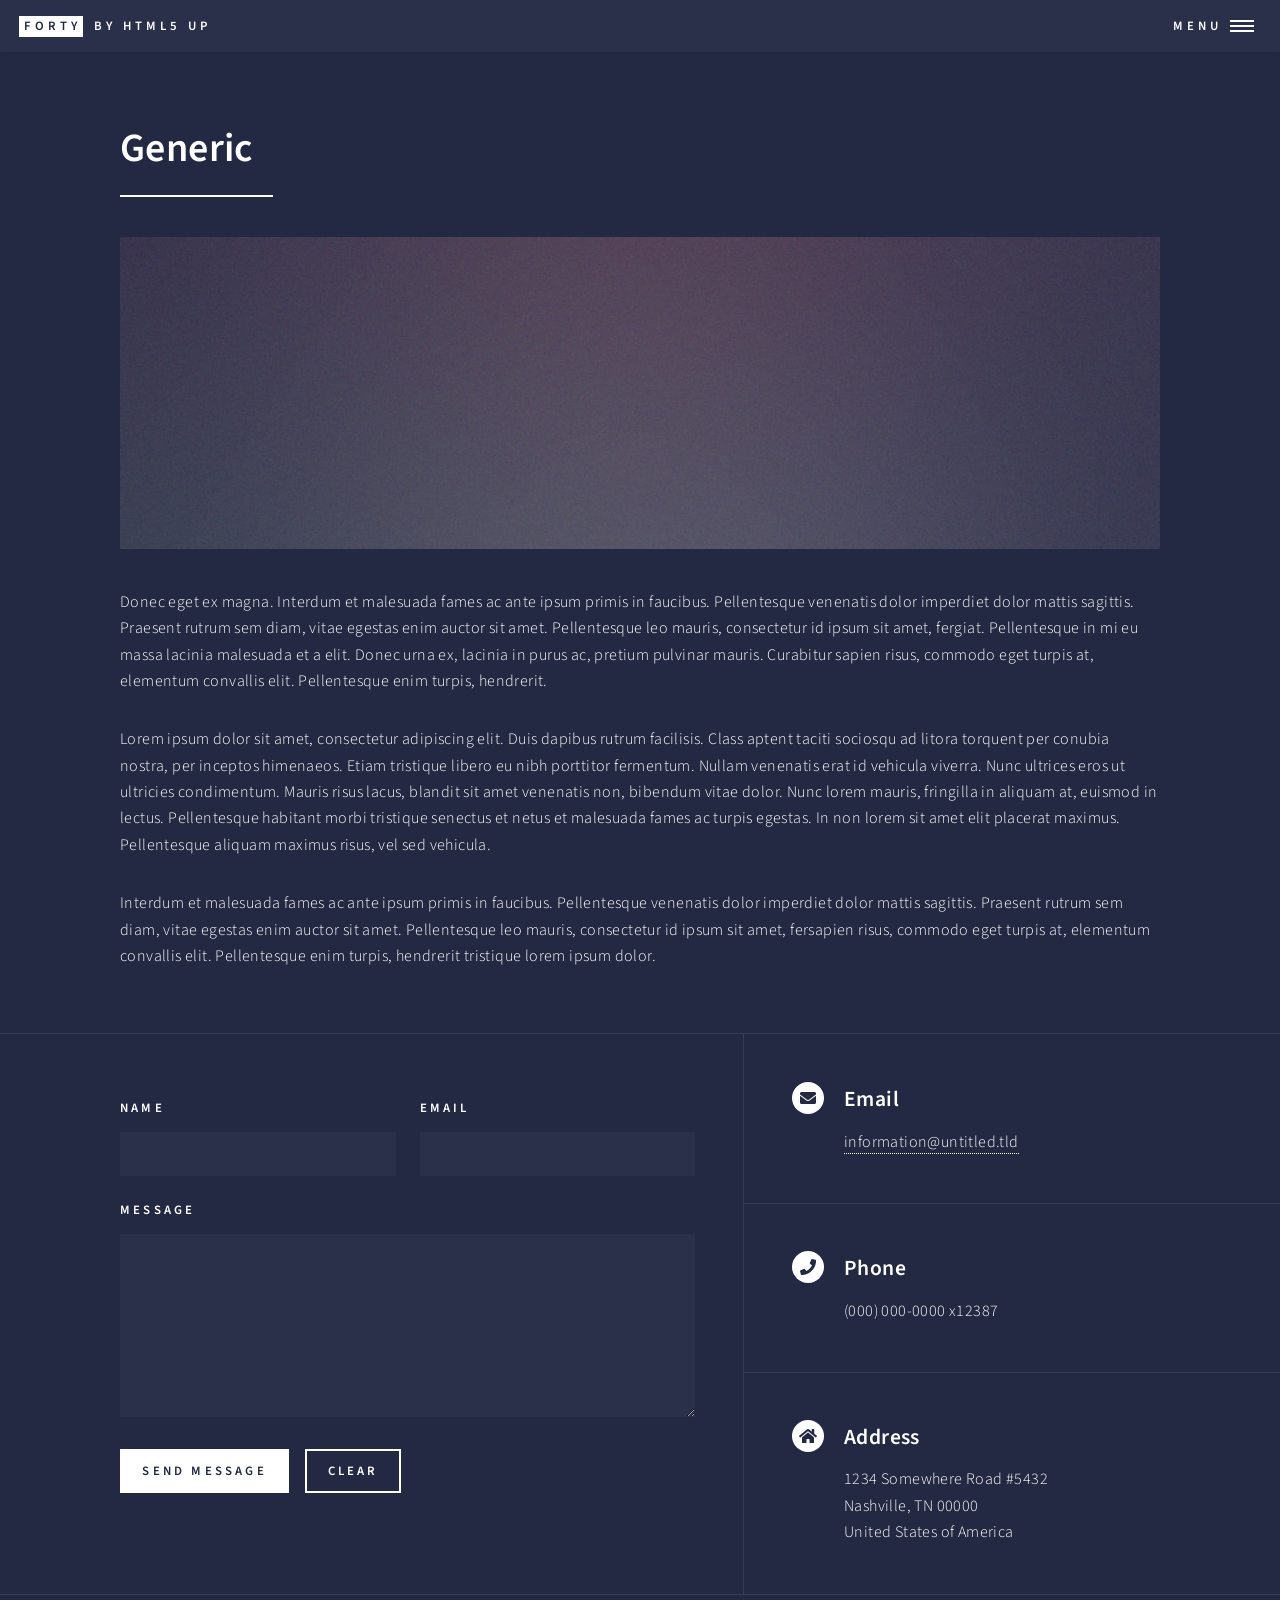
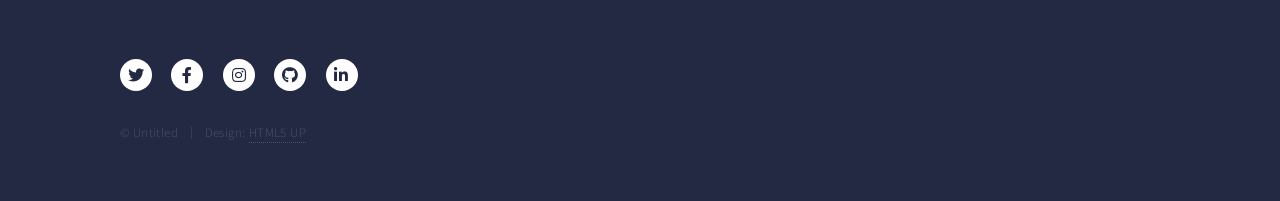
==== compressor-rotor-study.html @ ee5977df "Add files via upload" ====
<!DOCTYPE HTML>
<!--
	Forty by HTML5 UP
	html5up.net | @ajlkn
	Free for personal and commercial use under the CCA 3.0 license (html5up.net/license)
-->
<html>
	<head>
		<title>Generic - Forty by HTML5 UP</title>
		<meta charset="utf-8" />
		<meta name="viewport" content="width=device-width, initial-scale=1, user-scalable=no" />
		<link rel="stylesheet" href="assets/css/main.css" />
		<noscript><link rel="stylesheet" href="assets/css/noscript.css" /></noscript>
	</head>
	<body class="is-preload">

		<!-- Wrapper -->
			<div id="wrapper">

				<!-- Header -->
					<header id="header">
						<a href="index.html" class="logo"><strong>Forty</strong> <span>by HTML5 UP</span></a>
						<nav>
							<a href="#menu">Menu</a>
						</nav>
					</header>

				<!-- Menu -->
					<nav id="menu">
						<ul class="links">
							<li><a href="index.html">Home</a></li>
							<li><a href="landing.html">Landing</a></li>
							<li><a href="generic.html">Generic</a></li>
							<li><a href="elements.html">Elements</a></li>
						</ul>
						<ul class="actions stacked">
							<li><a href="#" class="button primary fit">Get Started</a></li>
							<li><a href="#" class="button fit">Log In</a></li>
						</ul>
					</nav>

				<!-- Main -->
					<div id="main" class="alt">

						<!-- One -->
							<section id="one">
								<div class="inner">
									<header class="major">
										<h1>Generic</h1>
									</header>
									<span class="image main"><img src="images/pic11.jpg" alt="" /></span>
									<p>Donec eget ex magna. Interdum et malesuada fames ac ante ipsum primis in faucibus. Pellentesque venenatis dolor imperdiet dolor mattis sagittis. Praesent rutrum sem diam, vitae egestas enim auctor sit amet. Pellentesque leo mauris, consectetur id ipsum sit amet, fergiat. Pellentesque in mi eu massa lacinia malesuada et a elit. Donec urna ex, lacinia in purus ac, pretium pulvinar mauris. Curabitur sapien risus, commodo eget turpis at, elementum convallis elit. Pellentesque enim turpis, hendrerit.</p>
									<p>Lorem ipsum dolor sit amet, consectetur adipiscing elit. Duis dapibus rutrum facilisis. Class aptent taciti sociosqu ad litora torquent per conubia nostra, per inceptos himenaeos. Etiam tristique libero eu nibh porttitor fermentum. Nullam venenatis erat id vehicula viverra. Nunc ultrices eros ut ultricies condimentum. Mauris risus lacus, blandit sit amet venenatis non, bibendum vitae dolor. Nunc lorem mauris, fringilla in aliquam at, euismod in lectus. Pellentesque habitant morbi tristique senectus et netus et malesuada fames ac turpis egestas. In non lorem sit amet elit placerat maximus. Pellentesque aliquam maximus risus, vel sed vehicula.</p>
									<p>Interdum et malesuada fames ac ante ipsum primis in faucibus. Pellentesque venenatis dolor imperdiet dolor mattis sagittis. Praesent rutrum sem diam, vitae egestas enim auctor sit amet. Pellentesque leo mauris, consectetur id ipsum sit amet, fersapien risus, commodo eget turpis at, elementum convallis elit. Pellentesque enim turpis, hendrerit tristique lorem ipsum dolor.</p>
								</div>
							</section>

					</div>

				<!-- Contact -->
					<section id="contact">
						<div class="inner">
							<section>
								<form method="post" action="#">
									<div class="fields">
										<div class="field half">
											<label for="name">Name</label>
											<input type="text" name="name" id="name" />
										</div>
										<div class="field half">
											<label for="email">Email</label>
											<input type="text" name="email" id="email" />
										</div>
										<div class="field">
											<label for="message">Message</label>
											<textarea name="message" id="message" rows="6"></textarea>
										</div>
									</div>
									<ul class="actions">
										<li><input type="submit" value="Send Message" class="primary" /></li>
										<li><input type="reset" value="Clear" /></li>
									</ul>
								</form>
							</section>
							<section class="split">
								<section>
									<div class="contact-method">
										<span class="icon solid alt fa-envelope"></span>
										<h3>Email</h3>
										<a href="#">information@untitled.tld</a>
									</div>
								</section>
								<section>
									<div class="contact-method">
										<span class="icon solid alt fa-phone"></span>
										<h3>Phone</h3>
										<span>(000) 000-0000 x12387</span>
									</div>
								</section>
								<section>
									<div class="contact-method">
										<span class="icon solid alt fa-home"></span>
										<h3>Address</h3>
										<span>1234 Somewhere Road #5432<br />
										Nashville, TN 00000<br />
										United States of America</span>
									</div>
								</section>
							</section>
						</div>
					</section>

				<!-- Footer -->
					<footer id="footer">
						<div class="inner">
							<ul class="icons">
								<li><a href="#" class="icon brands alt fa-twitter"><span class="label">Twitter</span></a></li>
								<li><a href="#" class="icon brands alt fa-facebook-f"><span class="label">Facebook</span></a></li>
								<li><a href="#" class="icon brands alt fa-instagram"><span class="label">Instagram</span></a></li>
								<li><a href="#" class="icon brands alt fa-github"><span class="label">GitHub</span></a></li>
								<li><a href="#" class="icon brands alt fa-linkedin-in"><span class="label">LinkedIn</span></a></li>
							</ul>
							<ul class="copyright">
								<li>&copy; Untitled</li><li>Design: <a href="https://html5up.net">HTML5 UP</a></li>
							</ul>
						</div>
					</footer>

			</div>

		<!-- Scripts -->
			<script src="assets/js/jquery.min.js"></script>
			<script src="assets/js/jquery.scrolly.min.js"></script>
			<script src="assets/js/jquery.scrollex.min.js"></script>
			<script src="assets/js/browser.min.js"></script>
			<script src="assets/js/breakpoints.min.js"></script>
			<script src="assets/js/util.js"></script>
			<script src="assets/js/main.js"></script>

	</body>
</html>
---- assets/css/main.css ----
@import url(fontawesome-all.min.css);
@import url("https://fonts.googleapis.com/css?family=Source+Sans+Pro:300,300italic,600,600italic");

/*
	Forty by HTML5 UP
	html5up.net | @ajlkn
	Free for personal and commercial use under the CCA 3.0 license (html5up.net/license)
*/

html, body, div, span, applet, object,
iframe, h1, h2, h3, h4, h5, h6, p, blockquote,
pre, a, abbr, acronym, address, big, cite,
code, del, dfn, em, img, ins, kbd, q, s, samp,
small, strike, strong, sub, sup, tt, var, b,
u, i, center, dl, dt, dd, ol, ul, li, fieldset,
form, label, legend, table, caption, tbody,
tfoot, thead, tr, th, td, article, aside,
canvas, details, embed, figure, figcaption,
footer, header, hgroup, menu, nav, output, ruby,
section, summary, time, mark, audio, video {
	margin: 0;
	padding: 0;
	border: 0;
	font-size: 100%;
	font: inherit;
	vertical-align: baseline;}

article, aside, details, figcaption, figure,
footer, header, hgroup, menu, nav, section {
	display: block;}

body {
	line-height: 1;
}

ol, ul {
	list-style: none;
}

blockquote, q {
	quotes: none;
}

	blockquote:before, blockquote:after, q:before, q:after {
		content: '';
		content: none;
	}

table {
	border-collapse: collapse;
	border-spacing: 0;
}

body {
	-webkit-text-size-adjust: none;
}

mark {
	background-color: transparent;
	color: inherit;
}

input::-moz-focus-inner {
	border: 0;
	padding: 0;
}

input, select, textarea {
	-moz-appearance: none;
	-webkit-appearance: none;
	-ms-appearance: none;
	appearance: none;
}

/* Basic */

	@-ms-viewport {
		width: device-width;
	}

	body {
		-ms-overflow-style: scrollbar;
	}

	@media screen and (max-width: 480px) {

		html, body {
			min-width: 320px;
		}

	}

	html {
		box-sizing: border-box;
	}

	*, *:before, *:after {
		box-sizing: inherit;
	}

	body {
		background: #242943;
	}

		body.is-preload *, body.is-preload *:before, body.is-preload *:after {
			-moz-animation: none !important;
			-webkit-animation: none !important;
			-ms-animation: none !important;
			animation: none !important;
			-moz-transition: none !important;
			-webkit-transition: none !important;
			-ms-transition: none !important;
			transition: none !important;
		}

/* Type */

	body, input, select, textarea {
		color: #ffffff;
		font-family: "Source Sans Pro", Helvetica, sans-serif;
		font-size: 17pt;
		font-weight: 300;
		letter-spacing: 0.025em;
		line-height: 1.65;
	}

		@media screen and (max-width: 1680px) {

			body, input, select, textarea {
				font-size: 14pt;
			}

		}

		@media screen and (max-width: 1280px) {

			body, input, select, textarea {
				font-size: 12pt;
			}

		}

		@media screen and (max-width: 360px) {

			body, input, select, textarea {
				font-size: 11pt;
			}

		}

	a {
		-moz-transition: color 0.2s ease-in-out, border-bottom-color 0.2s ease-in-out;
		-webkit-transition: color 0.2s ease-in-out, border-bottom-color 0.2s ease-in-out;
		-ms-transition: color 0.2s ease-in-out, border-bottom-color 0.2s ease-in-out;
		transition: color 0.2s ease-in-out, border-bottom-color 0.2s ease-in-out;
		border-bottom: dotted 1px;
		color: inherit;
		text-decoration: none;
	}

		a:hover {
			border-bottom-color: transparent;
			color: #9bf1ff !important;
		}

		a:active {
			color: #53e3fb !important;
		}

	strong, b {
		color: #ffffff;
		font-weight: 600;
	}

	em, i {
		font-style: italic;
	}

	p {
		margin: 0 0 2em 0;
	}

	h1, h2, h3, h4, h5, h6 {
		color: #ffffff;
		font-weight: 600;
		line-height: 1.65;
		margin: 0 0 1em 0;
	}

		h1 a, h2 a, h3 a, h4 a, h5 a, h6 a {
			color: inherit;
			border-bottom: 0;
		}

	h1 {
		font-size: 2.5em;
	}

	h2 {
		font-size: 1.75em;
	}

	h3 {
		font-size: 1.35em;
	}

	h4 {
		font-size: 1.1em;
	}

	h5 {
		font-size: 0.9em;
	}

	h6 {
		font-size: 0.7em;
	}

	@media screen and (max-width: 736px) {

		h1 {
			font-size: 2em;
		}

		h2 {
			font-size: 1.5em;
		}

		h3 {
			font-size: 1.25em;
		}

	}

	sub {
		font-size: 0.8em;
		position: relative;
		top: 0.5em;
	}

	sup {
		font-size: 0.8em;
		position: relative;
		top: -0.5em;
	}

	blockquote {
		border-left: solid 4px rgba(212, 212, 255, 0.1);
		font-style: italic;
		margin: 0 0 2em 0;
		padding: 0.5em 0 0.5em 2em;
	}

	code {
		background: rgba(212, 212, 255, 0.035);
		font-family: "Courier New", monospace;
		font-size: 0.9em;
		margin: 0 0.25em;
		padding: 0.25em 0.65em;
	}

	pre {
		-webkit-overflow-scrolling: touch;
		font-family: "Courier New", monospace;
		font-size: 0.9em;
		margin: 0 0 2em 0;
	}

		pre code {
			display: block;
			line-height: 1.75;
			padding: 1em 1.5em;
			overflow-x: auto;
		}

	hr {
		border: 0;
		border-bottom: solid 1px rgba(212, 212, 255, 0.1);
		margin: 2em 0;
	}

		hr.major {
			margin: 3em 0;
		}

	.align-left {
		text-align: left;
	}

	.align-center {
		text-align: center;
	}

	.align-right {
		text-align: right;
	}

/* Row */

	.row {
		display: flex;
		flex-wrap: wrap;
		box-sizing: border-box;
		align-items: stretch;
	}

		.row > * {
			box-sizing: border-box;
		}

		.row.gtr-uniform > * > :last-child {
			margin-bottom: 0;
		}

		.row.aln-left {
			justify-content: flex-start;
		}

		.row.aln-center {
			justify-content: center;
		}

		.row.aln-right {
			justify-content: flex-end;
		}

		.row.aln-top {
			align-items: flex-start;
		}

		.row.aln-middle {
			align-items: center;
		}

		.row.aln-bottom {
			align-items: flex-end;
		}

		.row > .imp {
			order: -1;
		}

		.row > .col-1 {
			width: 8.33333%;
		}

		.row > .off-1 {
			margin-left: 8.33333%;
		}

		.row > .col-2 {
			width: 16.66667%;
		}

		.row > .off-2 {
			margin-left: 16.66667%;
		}

		.row > .col-3 {
			width: 25%;
		}

		.row > .off-3 {
			margin-left: 25%;
		}

		.row > .col-4 {
			width: 33.33333%;
		}

		.row > .off-4 {
			margin-left: 33.33333%;
		}

		.row > .col-5 {
			width: 41.66667%;
		}

		.row > .off-5 {
			margin-left: 41.66667%;
		}

		.row > .col-6 {
			width: 50%;
		}

		.row > .off-6 {
			margin-left: 50%;
		}

		.row > .col-7 {
			width: 58.33333%;
		}

		.row > .off-7 {
			margin-left: 58.33333%;
		}

		.row > .col-8 {
			width: 66.66667%;
		}

		.row > .off-8 {
			margin-left: 66.66667%;
		}

		.row > .col-9 {
			width: 75%;
		}

		.row > .off-9 {
			margin-left: 75%;
		}

		.row > .col-10 {
			width: 83.33333%;
		}

		.row > .off-10 {
			margin-left: 83.33333%;
		}

		.row > .col-11 {
			width: 91.66667%;
		}

		.row > .off-11 {
			margin-left: 91.66667%;
		}

		.row > .col-12 {
			width: 100%;
		}

		.row > .off-12 {
			margin-left: 100%;
		}

		.row.gtr-0 {
			margin-top: 0;
			margin-left: 0em;
		}

			.row.gtr-0 > * {
				padding: 0 0 0 0em;
			}

			.row.gtr-0.gtr-uniform {
				margin-top: 0em;
			}

				.row.gtr-0.gtr-uniform > * {
					padding-top: 0em;
				}

		.row.gtr-25 {
			margin-top: 0;
			margin-left: -0.5em;
		}

			.row.gtr-25 > * {
				padding: 0 0 0 0.5em;
			}

			.row.gtr-25.gtr-uniform {
				margin-top: -0.5em;
			}

				.row.gtr-25.gtr-uniform > * {
					padding-top: 0.5em;
				}

		.row.gtr-50 {
			margin-top: 0;
			margin-left: -1em;
		}

			.row.gtr-50 > * {
				padding: 0 0 0 1em;
			}

			.row.gtr-50.gtr-uniform {
				margin-top: -1em;
			}

				.row.gtr-50.gtr-uniform > * {
					padding-top: 1em;
				}

		.row {
			margin-top: 0;
			margin-left: -2em;
		}

			.row > * {
				padding: 0 0 0 2em;
			}

			.row.gtr-uniform {
				margin-top: -2em;
			}

				.row.gtr-uniform > * {
					padding-top: 2em;
				}

		.row.gtr-150 {
			margin-top: 0;
			margin-left: -3em;
		}

			.row.gtr-150 > * {
				padding: 0 0 0 3em;
			}

			.row.gtr-150.gtr-uniform {
				margin-top: -3em;
			}

				.row.gtr-150.gtr-uniform > * {
					padding-top: 3em;
				}

		.row.gtr-200 {
			margin-top: 0;
			margin-left: -4em;
		}

			.row.gtr-200 > * {
				padding: 0 0 0 4em;
			}

			.row.gtr-200.gtr-uniform {
				margin-top: -4em;
			}

				.row.gtr-200.gtr-uniform > * {
					padding-top: 4em;
				}

		@media screen and (max-width: 1680px) {

			.row {
				display: flex;
				flex-wrap: wrap;
				box-sizing: border-box;
				align-items: stretch;
			}

				.row > * {
					box-sizing: border-box;
				}

				.row.gtr-uniform > * > :last-child {
					margin-bottom: 0;
				}

				.row.aln-left {
					justify-content: flex-start;
				}

				.row.aln-center {
					justify-content: center;
				}

				.row.aln-right {
					justify-content: flex-end;
				}

				.row.aln-top {
					align-items: flex-start;
				}

				.row.aln-middle {
					align-items: center;
				}

				.row.aln-bottom {
					align-items: flex-end;
				}

				.row > .imp-xlarge {
					order: -1;
				}

				.row > .col-1-xlarge {
					width: 8.33333%;
				}

				.row > .off-1-xlarge {
					margin-left: 8.33333%;
				}

				.row > .col-2-xlarge {
					width: 16.66667%;
				}

				.row > .off-2-xlarge {
					margin-left: 16.66667%;
				}

				.row > .col-3-xlarge {
					width: 25%;
				}

				.row > .off-3-xlarge {
					margin-left: 25%;
				}

				.row > .col-4-xlarge {
					width: 33.33333%;
				}

				.row > .off-4-xlarge {
					margin-left: 33.33333%;
				}

				.row > .col-5-xlarge {
					width: 41.66667%;
				}

				.row > .off-5-xlarge {
					margin-left: 41.66667%;
				}

				.row > .col-6-xlarge {
					width: 50%;
				}

				.row > .off-6-xlarge {
					margin-left: 50%;
				}

				.row > .col-7-xlarge {
					width: 58.33333%;
				}

				.row > .off-7-xlarge {
					margin-left: 58.33333%;
				}

				.row > .col-8-xlarge {
					width: 66.66667%;
				}

				.row > .off-8-xlarge {
					margin-left: 66.66667%;
				}

				.row > .col-9-xlarge {
					width: 75%;
				}

				.row > .off-9-xlarge {
					margin-left: 75%;
				}

				.row > .col-10-xlarge {
					width: 83.33333%;
				}

				.row > .off-10-xlarge {
					margin-left: 83.33333%;
				}

				.row > .col-11-xlarge {
					width: 91.66667%;
				}

				.row > .off-11-xlarge {
					margin-left: 91.66667%;
				}

				.row > .col-12-xlarge {
					width: 100%;
				}

				.row > .off-12-xlarge {
					margin-left: 100%;
				}

				.row.gtr-0 {
					margin-top: 0;
					margin-left: 0em;
				}

					.row.gtr-0 > * {
						padding: 0 0 0 0em;
					}

					.row.gtr-0.gtr-uniform {
						margin-top: 0em;
					}

						.row.gtr-0.gtr-uniform > * {
							padding-top: 0em;
						}

				.row.gtr-25 {
					margin-top: 0;
					margin-left: -0.5em;
				}

					.row.gtr-25 > * {
						padding: 0 0 0 0.5em;
					}

					.row.gtr-25.gtr-uniform {
						margin-top: -0.5em;
					}

						.row.gtr-25.gtr-uniform > * {
							padding-top: 0.5em;
						}

				.row.gtr-50 {
					margin-top: 0;
					margin-left: -1em;
				}

					.row.gtr-50 > * {
						padding: 0 0 0 1em;
					}

					.row.gtr-50.gtr-uniform {
						margin-top: -1em;
					}

						.row.gtr-50.gtr-uniform > * {
							padding-top: 1em;
						}

				.row {
					margin-top: 0;
					margin-left: -2em;
				}

					.row > * {
						padding: 0 0 0 2em;
					}

					.row.gtr-uniform {
						margin-top: -2em;
					}

						.row.gtr-uniform > * {
							padding-top: 2em;
						}

				.row.gtr-150 {
					margin-top: 0;
					margin-left: -3em;
				}

					.row.gtr-150 > * {
						padding: 0 0 0 3em;
					}

					.row.gtr-150.gtr-uniform {
						margin-top: -3em;
					}

						.row.gtr-150.gtr-uniform > * {
							padding-top: 3em;
						}

				.row.gtr-200 {
					margin-top: 0;
					margin-left: -4em;
				}

					.row.gtr-200 > * {
						padding: 0 0 0 4em;
					}

					.row.gtr-200.gtr-uniform {
						margin-top: -4em;
					}

						.row.gtr-200.gtr-uniform > * {
							padding-top: 4em;
						}

		}

		@media screen and (max-width: 1280px) {

			.row {
				display: flex;
				flex-wrap: wrap;
				box-sizing: border-box;
				align-items: stretch;
			}

				.row > * {
					box-sizing: border-box;
				}

				.row.gtr-uniform > * > :last-child {
					margin-bottom: 0;
				}

				.row.aln-left {
					justify-content: flex-start;
				}

				.row.aln-center {
					justify-content: center;
				}

				.row.aln-right {
					justify-content: flex-end;
				}

				.row.aln-top {
					align-items: flex-start;
				}

				.row.aln-middle {
					align-items: center;
				}

				.row.aln-bottom {
					align-items: flex-end;
				}

				.row > .imp-large {
					order: -1;
				}

				.row > .col-1-large {
					width: 8.33333%;
				}

				.row > .off-1-large {
					margin-left: 8.33333%;
				}

				.row > .col-2-large {
					width: 16.66667%;
				}

				.row > .off-2-large {
					margin-left: 16.66667%;
				}

				.row > .col-3-large {
					width: 25%;
				}

				.row > .off-3-large {
					margin-left: 25%;
				}

				.row > .col-4-large {
					width: 33.33333%;
				}

				.row > .off-4-large {
					margin-left: 33.33333%;
				}

				.row > .col-5-large {
					width: 41.66667%;
				}

				.row > .off-5-large {
					margin-left: 41.66667%;
				}

				.row > .col-6-large {
					width: 50%;
				}

				.row > .off-6-large {
					margin-left: 50%;
				}

				.row > .col-7-large {
					width: 58.33333%;
				}

				.row > .off-7-large {
					margin-left: 58.33333%;
				}

				.row > .col-8-large {
					width: 66.66667%;
				}

				.row > .off-8-large {
					margin-left: 66.66667%;
				}

				.row > .col-9-large {
					width: 75%;
				}

				.row > .off-9-large {
					margin-left: 75%;
				}

				.row > .col-10-large {
					width: 83.33333%;
				}

				.row > .off-10-large {
					margin-left: 83.33333%;
				}

				.row > .col-11-large {
					width: 91.66667%;
				}

				.row > .off-11-large {
					margin-left: 91.66667%;
				}

				.row > .col-12-large {
					width: 100%;
				}

				.row > .off-12-large {
					margin-left: 100%;
				}

				.row.gtr-0 {
					margin-top: 0;
					margin-left: 0em;
				}

					.row.gtr-0 > * {
						padding: 0 0 0 0em;
					}

					.row.gtr-0.gtr-uniform {
						margin-top: 0em;
					}

						.row.gtr-0.gtr-uniform > * {
							padding-top: 0em;
						}

				.row.gtr-25 {
					margin-top: 0;
					margin-left: -0.375em;
				}

					.row.gtr-25 > * {
						padding: 0 0 0 0.375em;
					}

					.row.gtr-25.gtr-uniform {
						margin-top: -0.375em;
					}

						.row.gtr-25.gtr-uniform > * {
							padding-top: 0.375em;
						}

				.row.gtr-50 {
					margin-top: 0;
					margin-left: -0.75em;
				}

					.row.gtr-50 > * {
						padding: 0 0 0 0.75em;
					}

					.row.gtr-50.gtr-uniform {
						margin-top: -0.75em;
					}

						.row.gtr-50.gtr-uniform > * {
							padding-top: 0.75em;
						}

				.row {
					margin-top: 0;
					margin-left: -1.5em;
				}

					.row > * {
						padding: 0 0 0 1.5em;
					}

					.row.gtr-uniform {
						margin-top: -1.5em;
					}

						.row.gtr-uniform > * {
							padding-top: 1.5em;
						}

				.row.gtr-150 {
					margin-top: 0;
					margin-left: -2.25em;
				}

					.row.gtr-150 > * {
						padding: 0 0 0 2.25em;
					}

					.row.gtr-150.gtr-uniform {
						margin-top: -2.25em;
					}

						.row.gtr-150.gtr-uniform > * {
							padding-top: 2.25em;
						}

				.row.gtr-200 {
					margin-top: 0;
					margin-left: -3em;
				}

					.row.gtr-200 > * {
						padding: 0 0 0 3em;
					}

					.row.gtr-200.gtr-uniform {
						margin-top: -3em;
					}

						.row.gtr-200.gtr-uniform > * {
							padding-top: 3em;
						}

		}

		@media screen and (max-width: 980px) {

			.row {
				display: flex;
				flex-wrap: wrap;
				box-sizing: border-box;
				align-items: stretch;
			}

				.row > * {
					box-sizing: border-box;
				}

				.row.gtr-uniform > * > :last-child {
					margin-bottom: 0;
				}

				.row.aln-left {
					justify-content: flex-start;
				}

				.row.aln-center {
					justify-content: center;
				}

				.row.aln-right {
					justify-content: flex-end;
				}

				.row.aln-top {
					align-items: flex-start;
				}

				.row.aln-middle {
					align-items: center;
				}

				.row.aln-bottom {
					align-items: flex-end;
				}

				.row > .imp-medium {
					order: -1;
				}

				.row > .col-1-medium {
					width: 8.33333%;
				}

				.row > .off-1-medium {
					margin-left: 8.33333%;
				}

				.row > .col-2-medium {
					width: 16.66667%;
				}

				.row > .off-2-medium {
					margin-left: 16.66667%;
				}

				.row > .col-3-medium {
					width: 25%;
				}

				.row > .off-3-medium {
					margin-left: 25%;
				}

				.row > .col-4-medium {
					width: 33.33333%;
				}

				.row > .off-4-medium {
					margin-left: 33.33333%;
				}

				.row > .col-5-medium {
					width: 41.66667%;
				}

				.row > .off-5-medium {
					margin-left: 41.66667%;
				}

				.row > .col-6-medium {
					width: 50%;
				}

				.row > .off-6-medium {
					margin-left: 50%;
				}

				.row > .col-7-medium {
					width: 58.33333%;
				}

				.row > .off-7-medium {
					margin-left: 58.33333%;
				}

				.row > .col-8-medium {
					width: 66.66667%;
				}

				.row > .off-8-medium {
					margin-left: 66.66667%;
				}

				.row > .col-9-medium {
					width: 75%;
				}

				.row > .off-9-medium {
					margin-left: 75%;
				}

				.row > .col-10-medium {
					width: 83.33333%;
				}

				.row > .off-10-medium {
					margin-left: 83.33333%;
				}

				.row > .col-11-medium {
					width: 91.66667%;
				}

				.row > .off-11-medium {
					margin-left: 91.66667%;
				}

				.row > .col-12-medium {
					width: 100%;
				}

				.row > .off-12-medium {
					margin-left: 100%;
				}

				.row.gtr-0 {
					margin-top: 0;
					margin-left: 0em;
				}

					.row.gtr-0 > * {
						padding: 0 0 0 0em;
					}

					.row.gtr-0.gtr-uniform {
						margin-top: 0em;
					}

						.row.gtr-0.gtr-uniform > * {
							padding-top: 0em;
						}

				.row.gtr-25 {
					margin-top: 0;
					margin-left: -0.375em;
				}

					.row.gtr-25 > * {
						padding: 0 0 0 0.375em;
					}

					.row.gtr-25.gtr-uniform {
						margin-top: -0.375em;
					}

						.row.gtr-25.gtr-uniform > * {
							padding-top: 0.375em;
						}

				.row.gtr-50 {
					margin-top: 0;
					margin-left: -0.75em;
				}

					.row.gtr-50 > * {
						padding: 0 0 0 0.75em;
					}

					.row.gtr-50.gtr-uniform {
						margin-top: -0.75em;
					}

						.row.gtr-50.gtr-uniform > * {
							padding-top: 0.75em;
						}

				.row {
					margin-top: 0;
					margin-left: -1.5em;
				}

					.row > * {
						padding: 0 0 0 1.5em;
					}

					.row.gtr-uniform {
						margin-top: -1.5em;
					}

						.row.gtr-uniform > * {
							padding-top: 1.5em;
						}

				.row.gtr-150 {
					margin-top: 0;
					margin-left: -2.25em;
				}

					.row.gtr-150 > * {
						padding: 0 0 0 2.25em;
					}

					.row.gtr-150.gtr-uniform {
						margin-top: -2.25em;
					}

						.row.gtr-150.gtr-uniform > * {
							padding-top: 2.25em;
						}

				.row.gtr-200 {
					margin-top: 0;
					margin-left: -3em;
				}

					.row.gtr-200 > * {
						padding: 0 0 0 3em;
					}

					.row.gtr-200.gtr-uniform {
						margin-top: -3em;
					}

						.row.gtr-200.gtr-uniform > * {
							padding-top: 3em;
						}

		}

		@media screen and (max-width: 736px) {

			.row {
				display: flex;
				flex-wrap: wrap;
				box-sizing: border-box;
				align-items: stretch;
			}

				.row > * {
					box-sizing: border-box;
				}

				.row.gtr-uniform > * > :last-child {
					margin-bottom: 0;
				}

				.row.aln-left {
					justify-content: flex-start;
				}

				.row.aln-center {
					justify-content: center;
				}

				.row.aln-right {
					justify-content: flex-end;
				}

				.row.aln-top {
					align-items: flex-start;
				}

				.row.aln-middle {
					align-items: center;
				}

				.row.aln-bottom {
					align-items: flex-end;
				}

				.row > .imp-small {
					order: -1;
				}

				.row > .col-1-small {
					width: 8.33333%;
				}

				.row > .off-1-small {
					margin-left: 8.33333%;
				}

				.row > .col-2-small {
					width: 16.66667%;
				}

				.row > .off-2-small {
					margin-left: 16.66667%;
				}

				.row > .col-3-small {
					width: 25%;
				}

				.row > .off-3-small {
					margin-left: 25%;
				}

				.row > .col-4-small {
					width: 33.33333%;
				}

				.row > .off-4-small {
					margin-left: 33.33333%;
				}

				.row > .col-5-small {
					width: 41.66667%;
				}

				.row > .off-5-small {
					margin-left: 41.66667%;
				}

				.row > .col-6-small {
					width: 50%;
				}

				.row > .off-6-small {
					margin-left: 50%;
				}

				.row > .col-7-small {
					width: 58.33333%;
				}

				.row > .off-7-small {
					margin-left: 58.33333%;
				}

				.row > .col-8-small {
					width: 66.66667%;
				}

				.row > .off-8-small {
					margin-left: 66.66667%;
				}

				.row > .col-9-small {
					width: 75%;
				}

				.row > .off-9-small {
					margin-left: 75%;
				}

				.row > .col-10-small {
					width: 83.33333%;
				}

				.row > .off-10-small {
					margin-left: 83.33333%;
				}

				.row > .col-11-small {
					width: 91.66667%;
				}

				.row > .off-11-small {
					margin-left: 91.66667%;
				}

				.row > .col-12-small {
					width: 100%;
				}

				.row > .off-12-small {
					margin-left: 100%;
				}

				.row.gtr-0 {
					margin-top: 0;
					margin-left: 0em;
				}

					.row.gtr-0 > * {
						padding: 0 0 0 0em;
					}

					.row.gtr-0.gtr-uniform {
						margin-top: 0em;
					}

						.row.gtr-0.gtr-uniform > * {
							padding-top: 0em;
						}

				.row.gtr-25 {
					margin-top: 0;
					margin-left: -0.3125em;
				}

					.row.gtr-25 > * {
						padding: 0 0 0 0.3125em;
					}

					.row.gtr-25.gtr-uniform {
						margin-top: -0.3125em;
					}

						.row.gtr-25.gtr-uniform > * {
							padding-top: 0.3125em;
						}

				.row.gtr-50 {
					margin-top: 0;
					margin-left: -0.625em;
				}

					.row.gtr-50 > * {
						padding: 0 0 0 0.625em;
					}

					.row.gtr-50.gtr-uniform {
						margin-top: -0.625em;
					}

						.row.gtr-50.gtr-uniform > * {
							padding-top: 0.625em;
						}

				.row {
					margin-top: 0;
					margin-left: -1.25em;
				}

					.row > * {
						padding: 0 0 0 1.25em;
					}

					.row.gtr-uniform {
						margin-top: -1.25em;
					}

						.row.gtr-uniform > * {
							padding-top: 1.25em;
						}

				.row.gtr-150 {
					margin-top: 0;
					margin-left: -1.875em;
				}

					.row.gtr-150 > * {
						padding: 0 0 0 1.875em;
					}

					.row.gtr-150.gtr-uniform {
						margin-top: -1.875em;
					}

						.row.gtr-150.gtr-uniform > * {
							padding-top: 1.875em;
						}

				.row.gtr-200 {
					margin-top: 0;
					margin-left: -2.5em;
				}

					.row.gtr-200 > * {
						padding: 0 0 0 2.5em;
					}

					.row.gtr-200.gtr-uniform {
						margin-top: -2.5em;
					}

						.row.gtr-200.gtr-uniform > * {
							padding-top: 2.5em;
						}

		}

		@media screen and (max-width: 480px) {

			.row {
				display: flex;
				flex-wrap: wrap;
				box-sizing: border-box;
				align-items: stretch;
			}

				.row > * {
					box-sizing: border-box;
				}

				.row.gtr-uniform > * > :last-child {
					margin-bottom: 0;
				}

				.row.aln-left {
					justify-content: flex-start;
				}

				.row.aln-center {
					justify-content: center;
				}

				.row.aln-right {
					justify-content: flex-end;
				}

				.row.aln-top {
					align-items: flex-start;
				}

				.row.aln-middle {
					align-items: center;
				}

				.row.aln-bottom {
					align-items: flex-end;
				}

				.row > .imp-xsmall {
					order: -1;
				}

				.row > .col-1-xsmall {
					width: 8.33333%;
				}

				.row > .off-1-xsmall {
					margin-left: 8.33333%;
				}

				.row > .col-2-xsmall {
					width: 16.66667%;
				}

				.row > .off-2-xsmall {
					margin-left: 16.66667%;
				}

				.row > .col-3-xsmall {
					width: 25%;
				}

				.row > .off-3-xsmall {
					margin-left: 25%;
				}

				.row > .col-4-xsmall {
					width: 33.33333%;
				}

				.row > .off-4-xsmall {
					margin-left: 33.33333%;
				}

				.row > .col-5-xsmall {
					width: 41.66667%;
				}

				.row > .off-5-xsmall {
					margin-left: 41.66667%;
				}

				.row > .col-6-xsmall {
					width: 50%;
				}

				.row > .off-6-xsmall {
					margin-left: 50%;
				}

				.row > .col-7-xsmall {
					width: 58.33333%;
				}

				.row > .off-7-xsmall {
					margin-left: 58.33333%;
				}

				.row > .col-8-xsmall {
					width: 66.66667%;
				}

				.row > .off-8-xsmall {
					margin-left: 66.66667%;
				}

				.row > .col-9-xsmall {
					width: 75%;
				}

				.row > .off-9-xsmall {
					margin-left: 75%;
				}

				.row > .col-10-xsmall {
					width: 83.33333%;
				}

				.row > .off-10-xsmall {
					margin-left: 83.33333%;
				}

				.row > .col-11-xsmall {
					width: 91.66667%;
				}

				.row > .off-11-xsmall {
					margin-left: 91.66667%;
				}

				.row > .col-12-xsmall {
					width: 100%;
				}

				.row > .off-12-xsmall {
					margin-left: 100%;
				}

				.row.gtr-0 {
					margin-top: 0;
					margin-left: 0em;
				}

					.row.gtr-0 > * {
						padding: 0 0 0 0em;
					}

					.row.gtr-0.gtr-uniform {
						margin-top: 0em;
					}

						.row.gtr-0.gtr-uniform > * {
							padding-top: 0em;
						}

				.row.gtr-25 {
					margin-top: 0;
					margin-left: -0.3125em;
				}

					.row.gtr-25 > * {
						padding: 0 0 0 0.3125em;
					}

					.row.gtr-25.gtr-uniform {
						margin-top: -0.3125em;
					}

						.row.gtr-25.gtr-uniform > * {
							padding-top: 0.3125em;
						}

				.row.gtr-50 {
					margin-top: 0;
					margin-left: -0.625em;
				}

					.row.gtr-50 > * {
						padding: 0 0 0 0.625em;
					}

					.row.gtr-50.gtr-uniform {
						margin-top: -0.625em;
					}

						.row.gtr-50.gtr-uniform > * {
							padding-top: 0.625em;
						}

				.row {
					margin-top: 0;
					margin-left: -1.25em;
				}

					.row > * {
						padding: 0 0 0 1.25em;
					}

					.row.gtr-uniform {
						margin-top: -1.25em;
					}

						.row.gtr-uniform > * {
							padding-top: 1.25em;
						}

				.row.gtr-150 {
					margin-top: 0;
					margin-left: -1.875em;
				}

					.row.gtr-150 > * {
						padding: 0 0 0 1.875em;
					}

					.row.gtr-150.gtr-uniform {
						margin-top: -1.875em;
					}

						.row.gtr-150.gtr-uniform > * {
							padding-top: 1.875em;
						}

				.row.gtr-200 {
					margin-top: 0;
					margin-left: -2.5em;
				}

					.row.gtr-200 > * {
						padding: 0 0 0 2.5em;
					}

					.row.gtr-200.gtr-uniform {
						margin-top: -2.5em;
					}

						.row.gtr-200.gtr-uniform > * {
							padding-top: 2.5em;
						}

		}

/* Section/Article */

	section.special, article.special {
		text-align: center;
	}

	header.major {
		width: -moz-max-content;
		width: -webkit-max-content;
		width: -ms-max-content;
		width: max-content;
		margin-bottom: 2em;
	}

		header.major > :first-child {
			margin-bottom: 0;
			width: calc(100% + 0.5em);
		}

			header.major > :first-child:after {
				content: '';
				background-color: #ffffff;
				display: block;
				height: 2px;
				margin: 0.325em 0 0.5em 0;
				width: 100%;
			}

		header.major > p {
			font-size: 0.7em;
			font-weight: 600;
			letter-spacing: 0.25em;
			margin-bottom: 0;
			text-transform: uppercase;
		}

		body.is-ie header.major > :first-child:after {
			max-width: 9em;
		}

		body.is-ie header.major > h1:after {
			max-width: 100% !important;
		}

	@media screen and (max-width: 736px) {

		header.major > p br {
			display: none;
		}

	}

/* Form */

	form {
		margin: 0 0 2em 0;
	}

		form > :last-child {
			margin-bottom: 0;
		}

		form > .fields {
			display: -moz-flex;
			display: -webkit-flex;
			display: -ms-flex;
			display: flex;
			-moz-flex-wrap: wrap;
			-webkit-flex-wrap: wrap;
			-ms-flex-wrap: wrap;
			flex-wrap: wrap;
			width: calc(100% + 3em);
			margin: -1.5em 0 2em -1.5em;
		}

			form > .fields > .field {
				-moz-flex-grow: 0;
				-webkit-flex-grow: 0;
				-ms-flex-grow: 0;
				flex-grow: 0;
				-moz-flex-shrink: 0;
				-webkit-flex-shrink: 0;
				-ms-flex-shrink: 0;
				flex-shrink: 0;
				padding: 1.5em 0 0 1.5em;
				width: calc(100% - 1.5em);
			}

				form > .fields > .field.half {
					width: calc(50% - 0.75em);
				}

				form > .fields > .field.third {
					width: calc(100%/3 - 0.5em);
				}

				form > .fields > .field.quarter {
					width: calc(25% - 0.375em);
				}

		@media screen and (max-width: 480px) {

			form > .fields {
				width: calc(100% + 3em);
				margin: -1.5em 0 2em -1.5em;
			}

				form > .fields > .field {
					padding: 1.5em 0 0 1.5em;
					width: calc(100% - 1.5em);
				}

					form > .fields > .field.half {
						width: calc(100% - 1.5em);
					}

					form > .fields > .field.third {
						width: calc(100% - 1.5em);
					}

					form > .fields > .field.quarter {
						width: calc(100% - 1.5em);
					}

		}

	label {
		color: #ffffff;
		display: block;
		font-size: 0.8em;
		font-weight: 600;
		letter-spacing: 0.25em;
		margin: 0 0 1em 0;
		text-transform: uppercase;
	}

	input[type="text"],
	input[type="password"],
	input[type="email"],
	input[type="tel"],
	input[type="search"],
	input[type="url"],
	select,
	textarea {
		-moz-appearance: none;
		-webkit-appearance: none;
		-ms-appearance: none;
		appearance: none;
		background: rgba(212, 212, 255, 0.035);
		border: none;
		border-radius: 0;
		color: inherit;
		display: block;
		outline: 0;
		padding: 0 1em;
		text-decoration: none;
		width: 100%;
	}

		input[type="text"]:invalid,
		input[type="password"]:invalid,
		input[type="email"]:invalid,
		input[type="tel"]:invalid,
		input[type="search"]:invalid,
		input[type="url"]:invalid,
		select:invalid,
		textarea:invalid {
			box-shadow: none;
		}

		input[type="text"]:focus,
		input[type="password"]:focus,
		input[type="email"]:focus,
		input[type="tel"]:focus,
		input[type="search"]:focus,
		input[type="url"]:focus,
		select:focus,
		textarea:focus {
			border-color: #9bf1ff;
			box-shadow: 0 0 0 2px #9bf1ff;
		}

	select {
		background-image: url("data:image/svg+xml;charset=utf8,%3Csvg xmlns='http://www.w3.org/2000/svg' width='40' height='40' preserveAspectRatio='none' viewBox='0 0 40 40'%3E%3Cpath d='M9.4,12.3l10.4,10.4l10.4-10.4c0.2-0.2,0.5-0.4,0.9-0.4c0.3,0,0.6,0.1,0.9,0.4l3.3,3.3c0.2,0.2,0.4,0.5,0.4,0.9 c0,0.4-0.1,0.6-0.4,0.9L20.7,31.9c-0.2,0.2-0.5,0.4-0.9,0.4c-0.3,0-0.6-0.1-0.9-0.4L4.3,17.3c-0.2-0.2-0.4-0.5-0.4-0.9 c0-0.4,0.1-0.6,0.4-0.9l3.3-3.3c0.2-0.2,0.5-0.4,0.9-0.4S9.1,12.1,9.4,12.3z' fill='rgba(212, 212, 255, 0.1)' /%3E%3C/svg%3E");
		background-size: 1.25rem;
		background-repeat: no-repeat;
		background-position: calc(100% - 1rem) center;
		height: 2.75em;
		padding-right: 2.75em;
		text-overflow: ellipsis;
	}

		select option {
			color: #ffffff;
			background: #242943;
		}

		select:focus::-ms-value {
			background-color: transparent;
		}

		select::-ms-expand {
			display: none;
		}

	input[type="text"],
	input[type="password"],
	input[type="email"],
	input[type="tel"],
	input[type="search"],
	input[type="url"],
	select {
		height: 2.75em;
	}

	textarea {
		padding: 0.75em 1em;
	}

	input[type="checkbox"],
	input[type="radio"] {
		-moz-appearance: none;
		-webkit-appearance: none;
		-ms-appearance: none;
		appearance: none;
		display: block;
		float: left;
		margin-right: -2em;
		opacity: 0;
		width: 1em;
		z-index: -1;
	}

		input[type="checkbox"] + label,
		input[type="radio"] + label {
			text-decoration: none;
			color: #ffffff;
			cursor: pointer;
			display: inline-block;
			font-weight: 300;
			padding-left: 2.65em;
			padding-right: 0.75em;
			position: relative;
		}

			input[type="checkbox"] + label:before,
			input[type="radio"] + label:before {
				-moz-osx-font-smoothing: grayscale;
				-webkit-font-smoothing: antialiased;
				display: inline-block;
				font-style: normal;
				font-variant: normal;
				text-rendering: auto;
				line-height: 1;
				text-transform: none !important;
				font-family: 'Font Awesome 5 Free';
				font-weight: 900;
			}

			input[type="checkbox"] + label:before,
			input[type="radio"] + label:before {
				background: rgba(212, 212, 255, 0.035);
				content: '';
				display: inline-block;
				font-size: 0.8em;
				height: 2.0625em;
				left: 0;
				letter-spacing: 0;
				line-height: 2.0625em;
				position: absolute;
				text-align: center;
				top: 0;
				width: 2.0625em;
			}

		input[type="checkbox"]:checked + label:before,
		input[type="radio"]:checked + label:before {
			background: #ffffff;
			border-color: #9bf1ff;
			content: '\f00c';
			color: #242943;
		}

		input[type="checkbox"]:focus + label:before,
		input[type="radio"]:focus + label:before {
			box-shadow: 0 0 0 2px #9bf1ff;
		}

	input[type="radio"] + label:before {
		border-radius: 100%;
	}

	::-webkit-input-placeholder {
		color: rgba(244, 244, 255, 0.2) !important;
		opacity: 1.0;
	}

	:-moz-placeholder {
		color: rgba(244, 244, 255, 0.2) !important;
		opacity: 1.0;
	}

	::-moz-placeholder {
		color: rgba(244, 244, 255, 0.2) !important;
		opacity: 1.0;
	}

	:-ms-input-placeholder {
		color: rgba(244, 244, 255, 0.2) !important;
		opacity: 1.0;
	}

/* Box */

	.box {
		border: solid 1px rgba(212, 212, 255, 0.1);
		margin-bottom: 2em;
		padding: 1.5em;
	}

		.box > :last-child,
		.box > :last-child > :last-child,
		.box > :last-child > :last-child > :last-child {
			margin-bottom: 0;
		}

		.box.alt {
			border: 0;
			border-radius: 0;
			padding: 0;
		}

/* Icon */

	.icon {
		text-decoration: none;
		border-bottom: none;
		position: relative;
	}

		.icon:before {
			-moz-osx-font-smoothing: grayscale;
			-webkit-font-smoothing: antialiased;
			display: inline-block;
			font-style: normal;
			font-variant: normal;
			text-rendering: auto;
			line-height: 1;
			text-transform: none !important;
			font-family: 'Font Awesome 5 Free';
			font-weight: 400;
		}

		.icon > .label {
			display: none;
		}

		.icon:before {
			line-height: inherit;
		}

		.icon.solid:before {
			font-weight: 900;
		}

		.icon.brands:before {
			font-family: 'Font Awesome 5 Brands';
		}

		.icon.alt:before {
			background-color: #ffffff;
			border-radius: 100%;
			color: #242943;
			display: inline-block;
			height: 2em;
			line-height: 2em;
			text-align: center;
			width: 2em;
		}

	a.icon.alt:before {
		-moz-transition: background-color 0.2s ease-in-out;
		-webkit-transition: background-color 0.2s ease-in-out;
		-ms-transition: background-color 0.2s ease-in-out;
		transition: background-color 0.2s ease-in-out;
	}

	a.icon.alt:hover:before {
		background-color: #6fc3df;
	}

	a.icon.alt:active:before {
		background-color: #37a6cb;
	}

/* Image */

	.image {
		border: 0;
		display: inline-block;
		position: relative;
	}

		.image img {
			display: block;
		}

		.image.left, .image.right {
			max-width: 30%;
		}

			.image.left img, .image.right img {
				width: 100%;
			}

		.image.left {
			float: left;
			margin: 0 1.5em 1.25em 0;
			top: 0.25em;
		}

		.image.right {
			float: right;
			margin: 0 0 1.25em 1.5em;
			top: 0.25em;
		}

		.image.fit {
			display: block;
			margin: 0 0 2em 0;
			width: 100%;
		}

			.image.fit img {
				width: 100%;
			}

		.image.main {
			display: block;
			margin: 2.5em 0;
			width: 100%;
		}

			.image.main img {
				width: 100%;
			}

			@media screen and (max-width: 736px) {

				.image.main {
					margin: 1.5em 0;
				}

			}

/* List */

	ol {
		list-style: decimal;
		margin: 0 0 2em 0;
		padding-left: 1.25em;
	}

		ol li {
			padding-left: 0.25em;
		}

	ul {
		list-style: disc;
		margin: 0 0 2em 0;
		padding-left: 1em;
	}

		ul li {
			padding-left: 0.5em;
		}

		ul.alt {
			list-style: none;
			padding-left: 0;
		}

			ul.alt li {
				border-top: solid 1px rgba(212, 212, 255, 0.1);
				padding: 0.5em 0;
			}

				ul.alt li:first-child {
					border-top: 0;
					padding-top: 0;
				}

	dl {
		margin: 0 0 2em 0;
	}

		dl dt {
			display: block;
			font-weight: 600;
			margin: 0 0 1em 0;
		}

		dl dd {
			margin-left: 2em;
		}

/* Actions */

	ul.actions {
		display: -moz-flex;
		display: -webkit-flex;
		display: -ms-flex;
		display: flex;
		cursor: default;
		list-style: none;
		margin-left: -1em;
		padding-left: 0;
	}

		ul.actions li {
			padding: 0 0 0 1em;
			vertical-align: middle;
		}

		ul.actions.special {
			-moz-justify-content: center;
			-webkit-justify-content: center;
			-ms-justify-content: center;
			justify-content: center;
			width: 100%;
			margin-left: 0;
		}

			ul.actions.special li:first-child {
				padding-left: 0;
			}

		ul.actions.stacked {
			-moz-flex-direction: column;
			-webkit-flex-direction: column;
			-ms-flex-direction: column;
			flex-direction: column;
			margin-left: 0;
		}

			ul.actions.stacked li {
				padding: 1.3em 0 0 0;
			}

				ul.actions.stacked li:first-child {
					padding-top: 0;
				}

		ul.actions.fit {
			width: calc(100% + 1em);
		}

			ul.actions.fit li {
				-moz-flex-grow: 1;
				-webkit-flex-grow: 1;
				-ms-flex-grow: 1;
				flex-grow: 1;
				-moz-flex-shrink: 1;
				-webkit-flex-shrink: 1;
				-ms-flex-shrink: 1;
				flex-shrink: 1;
				width: 100%;
			}

				ul.actions.fit li > * {
					width: 100%;
				}

			ul.actions.fit.stacked {
				width: 100%;
			}

/* Icons */

	ul.icons {
		cursor: default;
		list-style: none;
		padding-left: 0;
	}

		ul.icons li {
			display: inline-block;
			padding: 0 1em 0 0;
		}

			ul.icons li:last-child {
				padding-right: 0;
			}

		@media screen and (max-width: 736px) {

			ul.icons li {
				padding: 0 0.75em 0 0;
			}

		}

/* Pagination */

	ul.pagination {
		cursor: default;
		list-style: none;
		padding-left: 0;
	}

		ul.pagination li {
			display: inline-block;
			padding-left: 0;
			vertical-align: middle;
		}

			ul.pagination li > .page {
				-moz-transition: background-color 0.2s ease-in-out, color 0.2s ease-in-out;
				-webkit-transition: background-color 0.2s ease-in-out, color 0.2s ease-in-out;
				-ms-transition: background-color 0.2s ease-in-out, color 0.2s ease-in-out;
				transition: background-color 0.2s ease-in-out, color 0.2s ease-in-out;
				border-bottom: 0;
				display: inline-block;
				font-size: 0.8em;
				font-weight: 600;
				height: 1.5em;
				line-height: 1.5em;
				margin: 0 0.125em;
				min-width: 1.5em;
				padding: 0 0.5em;
				text-align: center;
			}

				ul.pagination li > .page.active {
					background-color: #ffffff;
					color: #242943;
				}

					ul.pagination li > .page.active:hover {
						background-color: #9bf1ff;
						color: #242943 !important;
					}

					ul.pagination li > .page.active:active {
						background-color: #53e3fb;
					}

			ul.pagination li:first-child {
				padding-right: 0.75em;
			}

			ul.pagination li:last-child {
				padding-left: 0.75em;
			}

		@media screen and (max-width: 480px) {

			ul.pagination li:nth-child(n+2):nth-last-child(n+2) {
				display: none;
			}

			ul.pagination li:first-child {
				padding-right: 0;
			}

		}

/* Table */

	.table-wrapper {
		-webkit-overflow-scrolling: touch;
		overflow-x: auto;
	}

	table {
		margin: 0 0 2em 0;
		width: 100%;
	}

		table tbody tr {
			border: solid 1px rgba(212, 212, 255, 0.1);
			border-left: 0;
			border-right: 0;
		}

			table tbody tr:nth-child(2n + 1) {
				background-color: rgba(212, 212, 255, 0.035);
			}

		table td {
			padding: 0.75em 0.75em;
		}

		table th {
			color: #ffffff;
			font-size: 0.9em;
			font-weight: 600;
			padding: 0 0.75em 0.75em 0.75em;
			text-align: left;
		}

		table thead {
			border-bottom: solid 2px rgba(212, 212, 255, 0.1);
		}

		table tfoot {
			border-top: solid 2px rgba(212, 212, 255, 0.1);
		}

		table.alt {
			border-collapse: separate;
		}

			table.alt tbody tr td {
				border: solid 1px rgba(212, 212, 255, 0.1);
				border-left-width: 0;
				border-top-width: 0;
			}

				table.alt tbody tr td:first-child {
					border-left-width: 1px;
				}

			table.alt tbody tr:first-child td {
				border-top-width: 1px;
			}

			table.alt thead {
				border-bottom: 0;
			}

			table.alt tfoot {
				border-top: 0;
			}

/* Button */

	input[type="submit"],
	input[type="reset"],
	input[type="button"],
	button,
	.button {
		-moz-appearance: none;
		-webkit-appearance: none;
		-ms-appearance: none;
		appearance: none;
		-moz-transition: background-color 0.2s ease-in-out, box-shadow 0.2s ease-in-out, color 0.2s ease-in-out;
		-webkit-transition: background-color 0.2s ease-in-out, box-shadow 0.2s ease-in-out, color 0.2s ease-in-out;
		-ms-transition: background-color 0.2s ease-in-out, box-shadow 0.2s ease-in-out, color 0.2s ease-in-out;
		transition: background-color 0.2s ease-in-out, box-shadow 0.2s ease-in-out, color 0.2s ease-in-out;
		background-color: transparent;
		border: 0;
		border-radius: 0;
		box-shadow: inset 0 0 0 2px #ffffff;
		color: #ffffff;
		cursor: pointer;
		display: inline-block;
		font-size: 0.8em;
		font-weight: 600;
		height: 3.5em;
		letter-spacing: 0.25em;
		line-height: 3.5em;
		padding: 0 1.75em;
		text-align: center;
		text-decoration: none;
		text-transform: uppercase;
		white-space: nowrap;
	}

		input[type="submit"]:hover, input[type="submit"]:active,
		input[type="reset"]:hover,
		input[type="reset"]:active,
		input[type="button"]:hover,
		input[type="button"]:active,
		button:hover,
		button:active,
		.button:hover,
		.button:active {
			box-shadow: inset 0 0 0 2px #9bf1ff;
			color: #9bf1ff;
		}

		input[type="submit"]:active,
		input[type="reset"]:active,
		input[type="button"]:active,
		button:active,
		.button:active {
			background-color: rgba(155, 241, 255, 0.1);
			box-shadow: inset 0 0 0 2px #53e3fb;
			color: #53e3fb;
		}

		input[type="submit"].icon:before,
		input[type="reset"].icon:before,
		input[type="button"].icon:before,
		button.icon:before,
		.button.icon:before {
			margin-right: 0.5em;
		}

		input[type="submit"].fit,
		input[type="reset"].fit,
		input[type="button"].fit,
		button.fit,
		.button.fit {
			width: 100%;
		}

		input[type="submit"].small,
		input[type="reset"].small,
		input[type="button"].small,
		button.small,
		.button.small {
			font-size: 0.6em;
		}

		input[type="submit"].large,
		input[type="reset"].large,
		input[type="button"].large,
		button.large,
		.button.large {
			font-size: 1.25em;
			height: 3em;
			line-height: 3em;
		}

		input[type="submit"].next,
		input[type="reset"].next,
		input[type="button"].next,
		button.next,
		.button.next {
			padding-right: 4.5em;
			position: relative;
		}

			input[type="submit"].next:before, input[type="submit"].next:after,
			input[type="reset"].next:before,
			input[type="reset"].next:after,
			input[type="button"].next:before,
			input[type="button"].next:after,
			button.next:before,
			button.next:after,
			.button.next:before,
			.button.next:after {
				-moz-transition: opacity 0.2s ease-in-out;
				-webkit-transition: opacity 0.2s ease-in-out;
				-ms-transition: opacity 0.2s ease-in-out;
				transition: opacity 0.2s ease-in-out;
				background-position: center right;
				background-repeat: no-repeat;
				background-size: 36px 24px;
				content: '';
				display: block;
				height: 100%;
				position: absolute;
				right: 1.5em;
				top: 0;
				vertical-align: middle;
				width: 36px;
			}

			input[type="submit"].next:before,
			input[type="reset"].next:before,
			input[type="button"].next:before,
			button.next:before,
			.button.next:before {
				background-image: url("data:image/svg+xml;charset=utf8,%3Csvg xmlns='http://www.w3.org/2000/svg' xmlns:xlink='http://www.w3.org/1999/xlink' width='36px' height='24px' viewBox='0 0 36 24' zoomAndPan='disable'%3E%3Cstyle%3Eline %7B stroke: %23ffffff%3B stroke-width: 2px%3B %7D%3C/style%3E%3Cline x1='0' y1='12' x2='34' y2='12' /%3E%3Cline x1='25' y1='4' x2='34' y2='12.5' /%3E%3Cline x1='25' y1='20' x2='34' y2='11.5' /%3E%3C/svg%3E");
			}

			input[type="submit"].next:after,
			input[type="reset"].next:after,
			input[type="button"].next:after,
			button.next:after,
			.button.next:after {
				background-image: url("data:image/svg+xml;charset=utf8,%3Csvg xmlns='http://www.w3.org/2000/svg' xmlns:xlink='http://www.w3.org/1999/xlink' width='36px' height='24px' viewBox='0 0 36 24' zoomAndPan='disable'%3E%3Cstyle%3Eline %7B stroke: %239bf1ff%3B stroke-width: 2px%3B %7D%3C/style%3E%3Cline x1='0' y1='12' x2='34' y2='12' /%3E%3Cline x1='25' y1='4' x2='34' y2='12.5' /%3E%3Cline x1='25' y1='20' x2='34' y2='11.5' /%3E%3C/svg%3E");
				opacity: 0;
				z-index: 1;
			}

			input[type="submit"].next:hover:after, input[type="submit"].next:active:after,
			input[type="reset"].next:hover:after,
			input[type="reset"].next:active:after,
			input[type="button"].next:hover:after,
			input[type="button"].next:active:after,
			button.next:hover:after,
			button.next:active:after,
			.button.next:hover:after,
			.button.next:active:after {
				opacity: 1;
			}

			@media screen and (max-width: 1280px) {

				input[type="submit"].next,
				input[type="reset"].next,
				input[type="button"].next,
				button.next,
				.button.next {
					padding-right: 5em;
				}

			}

		input[type="submit"].primary,
		input[type="reset"].primary,
		input[type="button"].primary,
		button.primary,
		.button.primary {
			background-color: #ffffff;
			box-shadow: none;
			color: #242943;
		}

			input[type="submit"].primary:hover, input[type="submit"].primary:active,
			input[type="reset"].primary:hover,
			input[type="reset"].primary:active,
			input[type="button"].primary:hover,
			input[type="button"].primary:active,
			button.primary:hover,
			button.primary:active,
			.button.primary:hover,
			.button.primary:active {
				background-color: #9bf1ff;
				color: #242943 !important;
			}

			input[type="submit"].primary:active,
			input[type="reset"].primary:active,
			input[type="button"].primary:active,
			button.primary:active,
			.button.primary:active {
				background-color: #53e3fb;
			}

		input[type="submit"].disabled, input[type="submit"]:disabled,
		input[type="reset"].disabled,
		input[type="reset"]:disabled,
		input[type="button"].disabled,
		input[type="button"]:disabled,
		button.disabled,
		button:disabled,
		.button.disabled,
		.button:disabled {
			pointer-events: none;
			cursor: default;
			opacity: 0.25;
		}

/* Tiles */

	.tiles {
		display: -moz-flex;
		display: -webkit-flex;
		display: -ms-flex;
		display: flex;
		-moz-flex-wrap: wrap;
		-webkit-flex-wrap: wrap;
		-ms-flex-wrap: wrap;
		flex-wrap: wrap;
		border-top: 0 !important;
	}

		.tiles + * {
			border-top: 0 !important;
		}

		.tiles article {
			-moz-align-items: center;
			-webkit-align-items: center;
			-ms-align-items: center;
			align-items: center;
			display: -moz-flex;
			display: -webkit-flex;
			display: -ms-flex;
			display: flex;
			-moz-transition: -moz-transform 0.25s ease, opacity 0.25s ease, -moz-filter 1s ease, -webkit-filter 1s ease;
			-webkit-transition: -webkit-transform 0.25s ease, opacity 0.25s ease, -webkit-filter 1s ease, -webkit-filter 1s ease;
			-ms-transition: -ms-transform 0.25s ease, opacity 0.25s ease, -ms-filter 1s ease, -webkit-filter 1s ease;
			transition: transform 0.25s ease, opacity 0.25s ease, filter 1s ease, -webkit-filter 1s ease;
			padding: 4em 4em 2em 4em ;
			background-position: center;
			background-repeat: no-repeat;
			background-size: cover;
			cursor: default;
			height: 40vh;
			max-height: 40em;
			min-height: 23em;
			overflow: hidden;
			position: relative;
			width: 40%;
		}

			.tiles article .image {
				display: none;
			}

			.tiles article header {
				position: relative;
				z-index: 3;
			}

			.tiles article h3 {
				font-size: 1.75em;
			}

				.tiles article h3 a:hover {
					color: inherit !important;
				}

			.tiles article .link.primary {
				border: 0;
				height: 100%;
				left: 0;
				position: absolute;
				top: 0;
				width: 100%;
				z-index: 4;
			}

			.tiles article:before {
				-moz-transition: opacity 0.5s ease;
				-webkit-transition: opacity 0.5s ease;
				-ms-transition: opacity 0.5s ease;
				transition: opacity 0.5s ease;
				bottom: 0;
				content: '';
				display: block;
				height: 100%;
				left: 0;
				opacity: 0.85;
				position: absolute;
				width: 100%;
				z-index: 2;
			}

			.tiles article:after {
				background-color: rgba(36, 41, 67, 0.25);
				content: '';
				display: block;
				height: 100%;
				left: 0;
				position: absolute;
				top: 0;
				width: 100%;
				z-index: 1;
			}

			.tiles article:hover:before {
				opacity: 0;
			}

			.tiles article.is-transitioning {
				-moz-transform: scale(0.95);
				-webkit-transform: scale(0.95);
				-ms-transform: scale(0.95);
				transform: scale(0.95);
				-moz-filter: blur(0.5em);
				-webkit-filter: blur(0.5em);
				-ms-filter: blur(0.5em);
				filter: blur(0.5em);
				opacity: 0;
			}

			.tiles article:nth-child(4n - 1), .tiles article:nth-child(4n - 2) {
				width: 60%;
			}

			.tiles article:nth-child(6n - 5):before {
				background-color: #6fc3df;
			}

			.tiles article:nth-child(6n - 4):before {
				background-color: #8d82c4;
			}

			.tiles article:nth-child(6n - 3):before {
				background-color: #ec8d81;
			}

			.tiles article:nth-child(6n - 2):before {
				background-color: #e7b788;
			}

			.tiles article:nth-child(6n - 1):before {
				background-color: #8ea9e8;
			}

			.tiles article:nth-child(6n):before {
				background-color: #87c5a4;
			}

		@media screen and (max-width: 1280px) {

			.tiles article {
				padding: 4em 3em 2em 3em ;
				height: 30vh;
				max-height: 30em;
				min-height: 20em;
			}

		}

		@media screen and (max-width: 980px) {

			.tiles article {
				width: 50% !important;
			}

		}

		@media screen and (max-width: 736px) {

			.tiles article {
				padding: 3em 1.5em 1em 1.5em ;
				height: 16em;
				max-height: none;
				min-height: 0;
			}

				.tiles article h3 {
					font-size: 1.5em;
				}

		}

		@media screen and (max-width: 480px) {

			.tiles {
				display: block;
			}

				.tiles article {
					height: 20em;
					width: 100% !important;
				}

		}

/* Contact Method */

	.contact-method {
		margin: 0 0 2em 0;
		padding-left: 3.25em;
		position: relative;
	}

		.contact-method .icon {
			left: 0;
			position: absolute;
			top: 0;
		}

		.contact-method h3 {
			margin: 0 0 0.5em 0;
		}

/* Spotlights */

	.spotlights {
		border-top: 0 !important;
	}

		.spotlights + * {
			border-top: 0 !important;
		}

		.spotlights > section {
			display: -moz-flex;
			display: -webkit-flex;
			display: -ms-flex;
			display: flex;
			-moz-flex-direction: row;
			-webkit-flex-direction: row;
			-ms-flex-direction: row;
			flex-direction: row;
			background-color: #2e3450;
		}

			.spotlights > section > .image {
				background-position: center center;
				background-size: cover;
				border-radius: 0;
				display: block;
				position: relative;
				width: 30%;
			}

				.spotlights > section > .image img {
					border-radius: 0;
					display: block;
					width: 100%;
				}

				.spotlights > section > .image:before {
					background: rgba(36, 41, 67, 0.9);
					content: '';
					display: block;
					height: 100%;
					left: 0;
					opacity: 0;
					position: absolute;
					top: 0;
					width: 100%;
				}

			.spotlights > section > .content {
				display: -moz-flex;
				display: -webkit-flex;
				display: -ms-flex;
				display: flex;
				-moz-flex-direction: column;
				-webkit-flex-direction: column;
				-ms-flex-direction: column;
				flex-direction: column;
				-moz-justify-content: center;
				-webkit-justify-content: center;
				-ms-justify-content: center;
				justify-content: center;
				-moz-align-items: center;
				-webkit-align-items: center;
				-ms-align-items: center;
				align-items: center;
				padding: 2em 3em 0.1em 3em ;
				width: 70%;
			}

				.spotlights > section > .content > .inner {
					margin: 0 auto;
					max-width: 100%;
					width: 65em;
				}

			.spotlights > section:nth-child(2n) {
				-moz-flex-direction: row-reverse;
				-webkit-flex-direction: row-reverse;
				-ms-flex-direction: row-reverse;
				flex-direction: row-reverse;
				background-color: #333856;
			}

				.spotlights > section:nth-child(2n) > .content {
					-moz-align-items: -moz-flex-end;
					-webkit-align-items: -webkit-flex-end;
					-ms-align-items: -ms-flex-end;
					align-items: flex-end;
				}

		@media screen and (max-width: 1680px) {

			.spotlights > section > .image {
				width: 40%;
			}

			.spotlights > section > .content {
				width: 60%;
			}

		}

		@media screen and (max-width: 1280px) {

			.spotlights > section > .image {
				width: 45%;
			}

			.spotlights > section > .content {
				width: 55%;
			}

		}

		@media screen and (max-width: 980px) {

			.spotlights > section {
				display: block;
			}

				.spotlights > section > .image {
					width: 100%;
				}

				.spotlights > section > .content {
					padding: 4em 3em 2em 3em ;
					width: 100%;
				}

		}

		@media screen and (max-width: 736px) {

			.spotlights > section > .content {
				padding: 3em 1.5em 1em 1.5em ;
			}

		}

/* Header */

	@-moz-keyframes reveal-header {
		0% {
			top: -4em;
			opacity: 0;
		}

		100% {
			top: 0;
			opacity: 1;
		}
	}

	@-webkit-keyframes reveal-header {
		0% {
			top: -4em;
			opacity: 0;
		}

		100% {
			top: 0;
			opacity: 1;
		}
	}

	@-ms-keyframes reveal-header {
		0% {
			top: -4em;
			opacity: 0;
		}

		100% {
			top: 0;
			opacity: 1;
		}
	}

	@keyframes reveal-header {
		0% {
			top: -4em;
			opacity: 0;
		}

		100% {
			top: 0;
			opacity: 1;
		}
	}

	#header {
		display: -moz-flex;
		display: -webkit-flex;
		display: -ms-flex;
		display: flex;
		background-color: #2a2f4a;
		box-shadow: 0 0 0.25em 0 rgba(0, 0, 0, 0.15);
		cursor: default;
		font-weight: 600;
		height: 3.25em;
		left: 0;
		letter-spacing: 0.25em;
		line-height: 3.25em;
		margin: 0;
		position: fixed;
		text-transform: uppercase;
		top: 0;
		width: 100%;
		z-index: 10000;
	}

		#header .logo {
			border: 0;
			display: inline-block;
			font-size: 0.8em;
			height: inherit;
			line-height: inherit;
			padding: 0 1.5em;
		}

			#header .logo strong {
				-moz-transition: background-color 0.2s ease-in-out, color 0.2s ease-in-out;
				-webkit-transition: background-color 0.2s ease-in-out, color 0.2s ease-in-out;
				-ms-transition: background-color 0.2s ease-in-out, color 0.2s ease-in-out;
				transition: background-color 0.2s ease-in-out, color 0.2s ease-in-out;
				background-color: #ffffff;
				color: #242943;
				display: inline-block;
				line-height: 1.65em;
				margin-right: 0.325em;
				padding: 0 0.125em 0 0.375em;
			}

			#header .logo:hover strong {
				background-color: #9bf1ff;
			}

			#header .logo:active strong {
				background-color: #53e3fb;
			}

		#header nav {
			display: -moz-flex;
			display: -webkit-flex;
			display: -ms-flex;
			display: flex;
			-moz-justify-content: -moz-flex-end;
			-webkit-justify-content: -webkit-flex-end;
			-ms-justify-content: -ms-flex-end;
			justify-content: flex-end;
			-moz-flex-grow: 1;
			-webkit-flex-grow: 1;
			-ms-flex-grow: 1;
			flex-grow: 1;
			height: inherit;
			line-height: inherit;
		}

			#header nav a {
				border: 0;
				display: block;
				font-size: 0.8em;
				height: inherit;
				line-height: inherit;
				padding: 0 0.75em;
				position: relative;
				vertical-align: middle;
			}

				#header nav a:last-child {
					padding-right: 1.5em;
				}

				#header nav a[href="#menu"] {
					padding-right: 3.325em !important;
				}

					#header nav a[href="#menu"]:before, #header nav a[href="#menu"]:after {
						background-image: url("data:image/svg+xml;charset=utf8,%3Csvg xmlns='http://www.w3.org/2000/svg' width='24' height='32' viewBox='0 0 24 32' preserveAspectRatio='none'%3E%3Cstyle%3Eline %7B stroke-width: 2px%3B stroke: %23ffffff%3B %7D%3C/style%3E%3Cline x1='0' y1='11' x2='24' y2='11' /%3E%3Cline x1='0' y1='21' x2='24' y2='21' /%3E%3Cline x1='0' y1='16' x2='24' y2='16' /%3E%3C/svg%3E");
						background-position: center;
						background-repeat: no-repeat;
						background-size: 24px 32px;
						content: '';
						display: block;
						height: 100%;
						position: absolute;
						right: 1.5em;
						top: 0;
						vertical-align: middle;
						width: 24px;
					}

					#header nav a[href="#menu"]:after {
						-moz-transition: opacity 0.2s ease-in-out;
						-webkit-transition: opacity 0.2s ease-in-out;
						-ms-transition: opacity 0.2s ease-in-out;
						transition: opacity 0.2s ease-in-out;
						background-image: url("data:image/svg+xml;charset=utf8,%3Csvg xmlns='http://www.w3.org/2000/svg' width='24' height='32' viewBox='0 0 24 32' preserveAspectRatio='none'%3E%3Cstyle%3Eline %7B stroke-width: 2px%3B stroke: %239bf1ff%3B %7D%3C/style%3E%3Cline x1='0' y1='11' x2='24' y2='11' /%3E%3Cline x1='0' y1='21' x2='24' y2='21' /%3E%3Cline x1='0' y1='16' x2='24' y2='16' /%3E%3C/svg%3E");
						opacity: 0;
						z-index: 1;
					}

					#header nav a[href="#menu"]:hover:after, #header nav a[href="#menu"]:active:after {
						opacity: 1;
					}

					#header nav a[href="#menu"]:last-child {
						padding-right: 3.875em !important;
					}

						#header nav a[href="#menu"]:last-child:before, #header nav a[href="#menu"]:last-child:after {
							right: 2em;
						}

		#header.reveal {
			-moz-animation: reveal-header 0.35s ease;
			-webkit-animation: reveal-header 0.35s ease;
			-ms-animation: reveal-header 0.35s ease;
			animation: reveal-header 0.35s ease;
		}

		#header.alt {
			-moz-transition: opacity 2.5s ease;
			-webkit-transition: opacity 2.5s ease;
			-ms-transition: opacity 2.5s ease;
			transition: opacity 2.5s ease;
			-moz-transition-delay: 0.75s;
			-webkit-transition-delay: 0.75s;
			-ms-transition-delay: 0.75s;
			transition-delay: 0.75s;
			-moz-animation: none;
			-webkit-animation: none;
			-ms-animation: none;
			animation: none;
			background-color: transparent;
			box-shadow: none;
			position: absolute;
		}

			#header.alt.style1 .logo strong {
				color: #6fc3df;
			}

			#header.alt.style2 .logo strong {
				color: #8d82c4;
			}

			#header.alt.style3 .logo strong {
				color: #ec8d81;
			}

			#header.alt.style4 .logo strong {
				color: #e7b788;
			}

			#header.alt.style5 .logo strong {
				color: #8ea9e8;
			}

			#header.alt.style6 .logo strong {
				color: #87c5a4;
			}

		body.is-preload #header.alt {
			opacity: 0;
		}

		@media screen and (max-width: 1680px) {

			#header nav a[href="#menu"] {
				padding-right: 3.75em !important;
			}

				#header nav a[href="#menu"]:last-child {
					padding-right: 4.25em !important;
				}

		}

		@media screen and (max-width: 1280px) {

			#header nav a[href="#menu"] {
				padding-right: 4em !important;
			}

				#header nav a[href="#menu"]:last-child {
					padding-right: 4.5em !important;
				}

		}

		@media screen and (max-width: 736px) {

			#header {
				height: 2.75em;
				line-height: 2.75em;
			}

				#header .logo {
					padding: 0 1em;
				}

				#header nav a {
					padding: 0 0.5em;
				}

					#header nav a:last-child {
						padding-right: 1em;
					}

					#header nav a[href="#menu"] {
						padding-right: 3.25em !important;
					}

						#header nav a[href="#menu"]:before, #header nav a[href="#menu"]:after {
							right: 0.75em;
						}

						#header nav a[href="#menu"]:last-child {
							padding-right: 4em !important;
						}

							#header nav a[href="#menu"]:last-child:before, #header nav a[href="#menu"]:last-child:after {
								right: 1.5em;
							}

		}

		@media screen and (max-width: 480px) {

			#header .logo span {
				display: none;
			}

			#header nav a[href="#menu"] {
				overflow: hidden;
				padding-right: 0 !important;
				text-indent: 5em;
				white-space: nowrap;
				width: 5em;
			}

				#header nav a[href="#menu"]:before, #header nav a[href="#menu"]:after {
					right: 0;
					width: inherit;
				}

				#header nav a[href="#menu"]:last-child:before, #header nav a[href="#menu"]:last-child:after {
					width: 4em;
					right: 0;
				}

		}

/* Banner */

	#banner {
		-moz-align-items: center;
		-webkit-align-items: center;
		-ms-align-items: center;
		align-items: center;
		background-image: url("../../images/banner.jpg");
		display: -moz-flex;
		display: -webkit-flex;
		display: -ms-flex;
		display: flex;
		padding: 6em 0 2em 0 ;
		background-attachment: fixed;
		background-position: center;
		background-repeat: no-repeat;
		background-size: cover;
		border-bottom: 0 !important;
		cursor: default;
		height: 60vh;
		margin-bottom: -3.25em;
		max-height: 32em;
		min-height: 22em;
		position: relative;
		top: -3.25em;
	}

		#banner:after {
			-moz-transition: opacity 2.5s ease;
			-webkit-transition: opacity 2.5s ease;
			-ms-transition: opacity 2.5s ease;
			transition: opacity 2.5s ease;
			-moz-transition-delay: 0.75s;
			-webkit-transition-delay: 0.75s;
			-ms-transition-delay: 0.75s;
			transition-delay: 0.75s;
			pointer-events: none;
			background-color: #242943;
			content: '';
			display: block;
			height: 100%;
			left: 0;
			opacity: 0.85;
			position: absolute;
			top: 0;
			width: 100%;
			z-index: 1;
		}

		#banner h1 {
			font-size: 3.25em;
		}

		#banner > .inner {
			-moz-transition: opacity 1.5s ease, -moz-transform 0.5s ease-out, -moz-filter 0.5s ease, -webkit-filter 0.5s ease;
			-webkit-transition: opacity 1.5s ease, -webkit-transform 0.5s ease-out, -webkit-filter 0.5s ease, -webkit-filter 0.5s ease;
			-ms-transition: opacity 1.5s ease, -ms-transform 0.5s ease-out, -ms-filter 0.5s ease, -webkit-filter 0.5s ease;
			transition: opacity 1.5s ease, transform 0.5s ease-out, filter 0.5s ease, -webkit-filter 0.5s ease;
			padding: 0 !important;
			position: relative;
			z-index: 2;
		}

			#banner > .inner .image {
				display: none;
			}

			#banner > .inner header {
				width: auto;
			}

				#banner > .inner header > :first-child {
					width: auto;
				}

					#banner > .inner header > :first-child:after {
						max-width: 100%;
					}

			#banner > .inner .content {
				display: -moz-flex;
				display: -webkit-flex;
				display: -ms-flex;
				display: flex;
				-moz-align-items: center;
				-webkit-align-items: center;
				-ms-align-items: center;
				align-items: center;
				margin: 0 0 2em 0;
			}

				#banner > .inner .content > * {
					margin-right: 1.5em;
					margin-bottom: 0;
				}

				#banner > .inner .content > :last-child {
					margin-right: 0;
				}

				#banner > .inner .content p {
					font-size: 0.7em;
					font-weight: 600;
					letter-spacing: 0.25em;
					text-transform: uppercase;
				}

		#banner.major {
			height: 75vh;
			min-height: 30em;
			max-height: 50em;
		}

			#banner.major.alt {
				opacity: 0.75;
			}

		#banner.style1:after {
			background-color: #6fc3df;
		}

		#banner.style2:after {
			background-color: #8d82c4;
		}

		#banner.style3:after {
			background-color: #ec8d81;
		}

		#banner.style4:after {
			background-color: #e7b788;
		}

		#banner.style5:after {
			background-color: #8ea9e8;
		}

		#banner.style6:after {
			background-color: #87c5a4;
		}

		body.is-preload #banner:after {
			opacity: 1.0;
		}

		body.is-preload #banner > .inner {
			-moz-filter: blur(0.125em);
			-webkit-filter: blur(0.125em);
			-ms-filter: blur(0.125em);
			filter: blur(0.125em);
			-moz-transform: translateX(-0.5em);
			-webkit-transform: translateX(-0.5em);
			-ms-transform: translateX(-0.5em);
			transform: translateX(-0.5em);
			opacity: 0;
		}

		@media screen and (max-width: 1280px) {

			#banner {
				background-attachment: scroll;
			}

		}

		@media screen and (max-width: 736px) {

			#banner {
				padding: 5em 0 1em 0 ;
				height: auto;
				margin-bottom: -2.75em;
				max-height: none;
				min-height: 0;
				top: -2.75em;
			}

				#banner h1 {
					font-size: 2em;
				}

				#banner > .inner .content {
					display: block;
				}

					#banner > .inner .content > * {
						margin-right: 0;
						margin-bottom: 2em;
					}

				#banner.major {
					height: auto;
					min-height: 0;
					max-height: none;
				}

		}

		@media screen and (max-width: 480px) {

			#banner {
				padding: 6em 0 2em 0 ;
			}

				#banner > .inner .content p br {
					display: none;
				}

				#banner.major {
					padding: 8em 0 4em 0 ;
				}

		}

/* Main */

	#main {
		background-color: #2a2f4a;
	}

		#main > * {
			border-top: solid 1px rgba(212, 212, 255, 0.1);
		}

			#main > *:first-child {
				border-top: 0;
			}

			#main > * > .inner {
				padding: 4em 0 2em 0 ;
				margin: 0 auto;
				max-width: 65em;
				width: calc(100% - 6em);
			}

				@media screen and (max-width: 736px) {

					#main > * > .inner {
						padding: 3em 0 1em 0 ;
						width: calc(100% - 3em);
					}

				}

		#main.alt {
			background-color: transparent;
			border-bottom: solid 1px rgba(212, 212, 255, 0.1);
		}

/* Contact */

	#contact {
		border-bottom: solid 1px rgba(212, 212, 255, 0.1);
		overflow-x: hidden;
	}

		#contact > .inner {
			display: -moz-flex;
			display: -webkit-flex;
			display: -ms-flex;
			display: flex;
			padding: 0 !important;
		}

			#contact > .inner > :nth-child(2n - 1) {
				padding: 4em 3em 2em 0 ;
				border-right: solid 1px rgba(212, 212, 255, 0.1);
				width: 60%;
			}

			#contact > .inner > :nth-child(2n) {
				padding-left: 3em;
				width: 40%;
			}

			#contact > .inner > .split {
				padding: 0;
			}

				#contact > .inner > .split > * {
					padding: 3em 0 1em 3em ;
					position: relative;
				}

					#contact > .inner > .split > *:before {
						border-top: solid 1px rgba(212, 212, 255, 0.1);
						content: '';
						display: block;
						margin-left: -3em;
						position: absolute;
						top: 0;
						width: calc(100vw + 3em);
					}

				#contact > .inner > .split > :first-child:before {
					display: none;
				}

		@media screen and (max-width: 980px) {

			#contact > .inner {
				display: block;
			}

				#contact > .inner > :nth-child(2n - 1) {
					padding: 4em 0 2em 0 ;
					border-right: 0;
					width: 100%;
				}

				#contact > .inner > :nth-child(2n) {
					padding-left: 0;
					width: 100%;
				}

				#contact > .inner > .split > * {
					padding: 3em 0 1em 0 ;
				}

				#contact > .inner > .split > :first-child:before {
					display: block;
				}

		}

		@media screen and (max-width: 736px) {

			#contact > .inner > :nth-child(2n - 1) {
				padding: 3em 0 1em 0 ;
			}

		}

/* Footer */

	#footer .copyright {
		font-size: 0.8em;
		list-style: none;
		padding-left: 0;
	}

		#footer .copyright li {
			border-left: solid 1px rgba(212, 212, 255, 0.1);
			color: rgba(244, 244, 255, 0.2);
			display: inline-block;
			line-height: 1;
			margin-left: 1em;
			padding-left: 1em;
		}

			#footer .copyright li:first-child {
				border-left: 0;
				margin-left: 0;
				padding-left: 0;
			}

	@media screen and (max-width: 480px) {

		#footer .copyright li {
			display: block;
			border-left: 0;
			margin-left: 0;
			padding-left: 0;
			line-height: inherit;
		}

	}

/* Wrapper */

	#wrapper {
		-moz-transition: -moz-filter 0.35s ease, -webkit-filter 0.35s ease, opacity 0.375s ease-out;
		-webkit-transition: -webkit-filter 0.35s ease, -webkit-filter 0.35s ease, opacity 0.375s ease-out;
		-ms-transition: -ms-filter 0.35s ease, -webkit-filter 0.35s ease, opacity 0.375s ease-out;
		transition: filter 0.35s ease, -webkit-filter 0.35s ease, opacity 0.375s ease-out;
		padding-top: 3.25em;
	}

		#wrapper.is-transitioning {
			opacity: 0;
		}

		#wrapper > * > .inner {
			padding: 4em 0 2em 0 ;
			margin: 0 auto;
			max-width: 65em;
			width: calc(100% - 6em);
		}

			@media screen and (max-width: 736px) {

				#wrapper > * > .inner {
					padding: 3em 0 1em 0 ;
					width: calc(100% - 3em);
				}

			}

		@media screen and (max-width: 736px) {

			#wrapper {
				padding-top: 2.75em;
			}

		}

/* Menu */

	#menu {
		-moz-transition: -moz-transform 0.35s ease, opacity 0.35s ease, visibility 0.35s;
		-webkit-transition: -webkit-transform 0.35s ease, opacity 0.35s ease, visibility 0.35s;
		-ms-transition: -ms-transform 0.35s ease, opacity 0.35s ease, visibility 0.35s;
		transition: transform 0.35s ease, opacity 0.35s ease, visibility 0.35s;
		-moz-align-items: center;
		-webkit-align-items: center;
		-ms-align-items: center;
		align-items: center;
		display: -moz-flex;
		display: -webkit-flex;
		display: -ms-flex;
		display: flex;
		-moz-justify-content: center;
		-webkit-justify-content: center;
		-ms-justify-content: center;
		justify-content: center;
		pointer-events: none;
		background: rgba(36, 41, 67, 0.9);
		box-shadow: none;
		height: 100%;
		left: 0;
		opacity: 0;
		overflow: hidden;
		padding: 3em 2em;
		position: fixed;
		top: 0;
		visibility: hidden;
		width: 100%;
		z-index: 10002;
	}

		#menu .inner {
			-moz-transition: -moz-transform 0.35s ease-out, opacity 0.35s ease, visibility 0.35s;
			-webkit-transition: -webkit-transform 0.35s ease-out, opacity 0.35s ease, visibility 0.35s;
			-ms-transition: -ms-transform 0.35s ease-out, opacity 0.35s ease, visibility 0.35s;
			transition: transform 0.35s ease-out, opacity 0.35s ease, visibility 0.35s;
			-moz-transform: rotateX(20deg);
			-webkit-transform: rotateX(20deg);
			-ms-transform: rotateX(20deg);
			transform: rotateX(20deg);
			-webkit-overflow-scrolling: touch;
			max-width: 100%;
			max-height: 100vh;
			opacity: 0;
			overflow: auto;
			text-align: center;
			visibility: hidden;
			width: 18em;
		}

			#menu .inner > :first-child {
				margin-top: 2em;
			}

			#menu .inner > :last-child {
				margin-bottom: 3em;
			}

		#menu ul {
			margin: 0 0 1em 0;
		}

			#menu ul.links {
				list-style: none;
				padding: 0;
			}

				#menu ul.links > li {
					padding: 0;
				}

					#menu ul.links > li > a:not(.button) {
						border: 0;
						border-top: solid 1px rgba(212, 212, 255, 0.1);
						display: block;
						font-size: 0.8em;
						font-weight: 600;
						letter-spacing: 0.25em;
						line-height: 4em;
						text-decoration: none;
						text-transform: uppercase;
					}

					#menu ul.links > li > .button {
						display: block;
						margin: 0.5em 0 0 0;
					}

					#menu ul.links > li:first-child > a:not(.button) {
						border-top: 0 !important;
					}

		#menu .close {
			-moz-transition: color 0.2s ease-in-out;
			-webkit-transition: color 0.2s ease-in-out;
			-ms-transition: color 0.2s ease-in-out;
			transition: color 0.2s ease-in-out;
			-webkit-tap-highlight-color: rgba(0, 0, 0, 0);
			border: 0;
			cursor: pointer;
			display: block;
			height: 4em;
			line-height: 4em;
			overflow: hidden;
			padding-right: 1.25em;
			position: absolute;
			right: 0;
			text-align: right;
			text-indent: 8em;
			top: 0;
			vertical-align: middle;
			white-space: nowrap;
			width: 8em;
		}

			#menu .close:before, #menu .close:after {
				-moz-transition: opacity 0.2s ease-in-out;
				-webkit-transition: opacity 0.2s ease-in-out;
				-ms-transition: opacity 0.2s ease-in-out;
				transition: opacity 0.2s ease-in-out;
				background-position: center;
				background-repeat: no-repeat;
				content: '';
				display: block;
				height: 4em;
				position: absolute;
				right: 0;
				top: 0;
				width: 4em;
			}

			#menu .close:before {
				background-image: url("data:image/svg+xml;charset=utf8,%3Csvg xmlns='http://www.w3.org/2000/svg' xmlns:xlink='http://www.w3.org/1999/xlink' width='20px' height='20px' viewBox='0 0 20 20' zoomAndPan='disable'%3E%3Cstyle%3Eline %7B stroke: %23ffffff%3B stroke-width: 2%3B %7D%3C/style%3E%3Cline x1='0' y1='0' x2='20' y2='20' /%3E%3Cline x1='20' y1='0' x2='0' y2='20' /%3E%3C/svg%3E");
			}

			#menu .close:after {
				background-image: url("data:image/svg+xml;charset=utf8,%3Csvg xmlns='http://www.w3.org/2000/svg' xmlns:xlink='http://www.w3.org/1999/xlink' width='20px' height='20px' viewBox='0 0 20 20' zoomAndPan='disable'%3E%3Cstyle%3Eline %7B stroke: %239bf1ff%3B stroke-width: 2%3B %7D%3C/style%3E%3Cline x1='0' y1='0' x2='20' y2='20' /%3E%3Cline x1='20' y1='0' x2='0' y2='20' /%3E%3C/svg%3E");
				opacity: 0;
			}

			#menu .close:hover:after, #menu .close:active:after {
				opacity: 1;
			}

	body.is-ie #menu {
		background: rgba(42, 47, 74, 0.975);
	}

	body.is-menu-visible #wrapper {
		-moz-filter: blur(0.5em);
		-webkit-filter: blur(0.5em);
		-ms-filter: blur(0.5em);
		filter: blur(0.5em);
	}

	body.is-menu-visible #menu {
		pointer-events: auto;
		opacity: 1;
		visibility: visible;
	}

		body.is-menu-visible #menu .inner {
			-moz-transform: none;
			-webkit-transform: none;
			-ms-transform: none;
			transform: none;
			opacity: 1;
			visibility: visible;
		}
---- assets/css/noscript.css ----
/*
	Forty by HTML5 UP
	html5up.net | @ajlkn
	Free for personal and commercial use under the CCA 3.0 license (html5up.net/license)
*/

/* Banner */

	body.is-preload #banner:after {
		opacity: 0.85;
	}

	body.is-preload #banner > .inner {
		-moz-filter: none;
		-webkit-filter: none;
		-ms-filter: none;
		filter: none;
		-moz-transform: none;
		-webkit-transform: none;
		-ms-transform: none;
		transform: none;
		opacity: 1;
	}
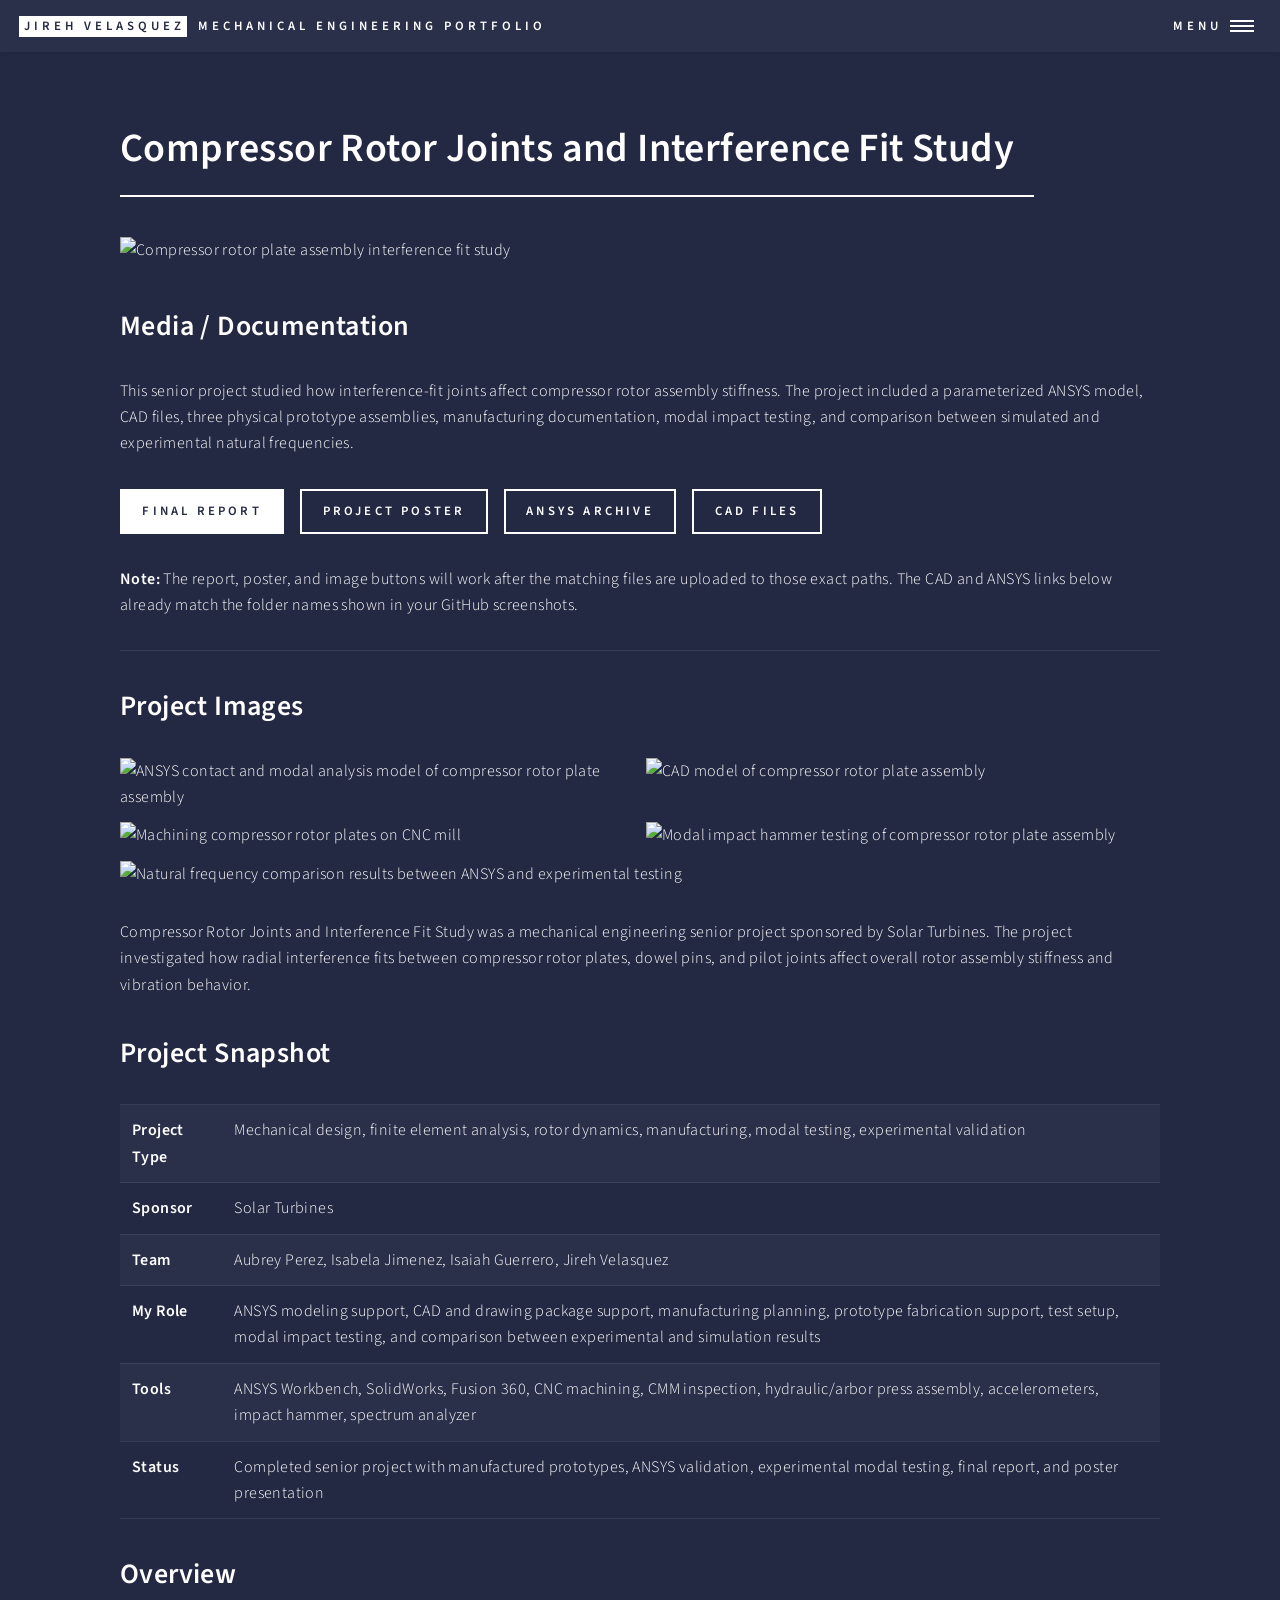
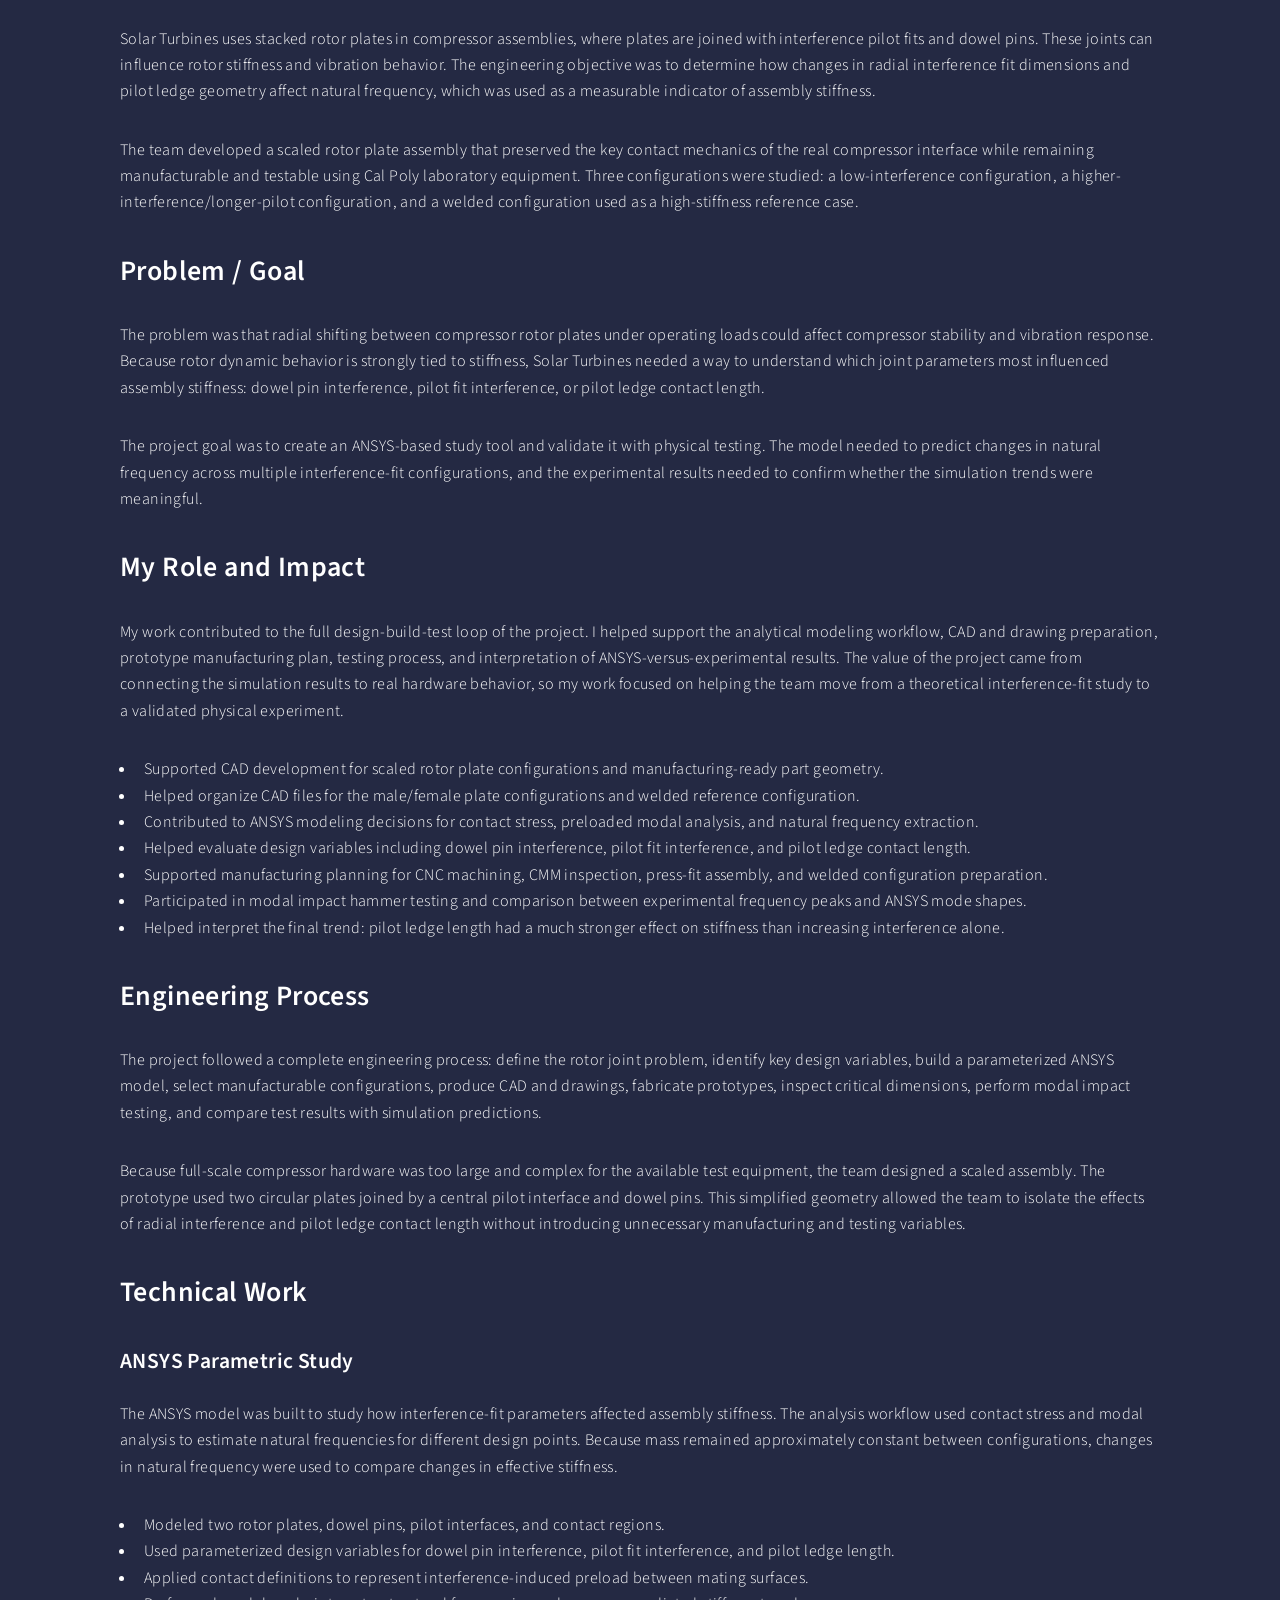
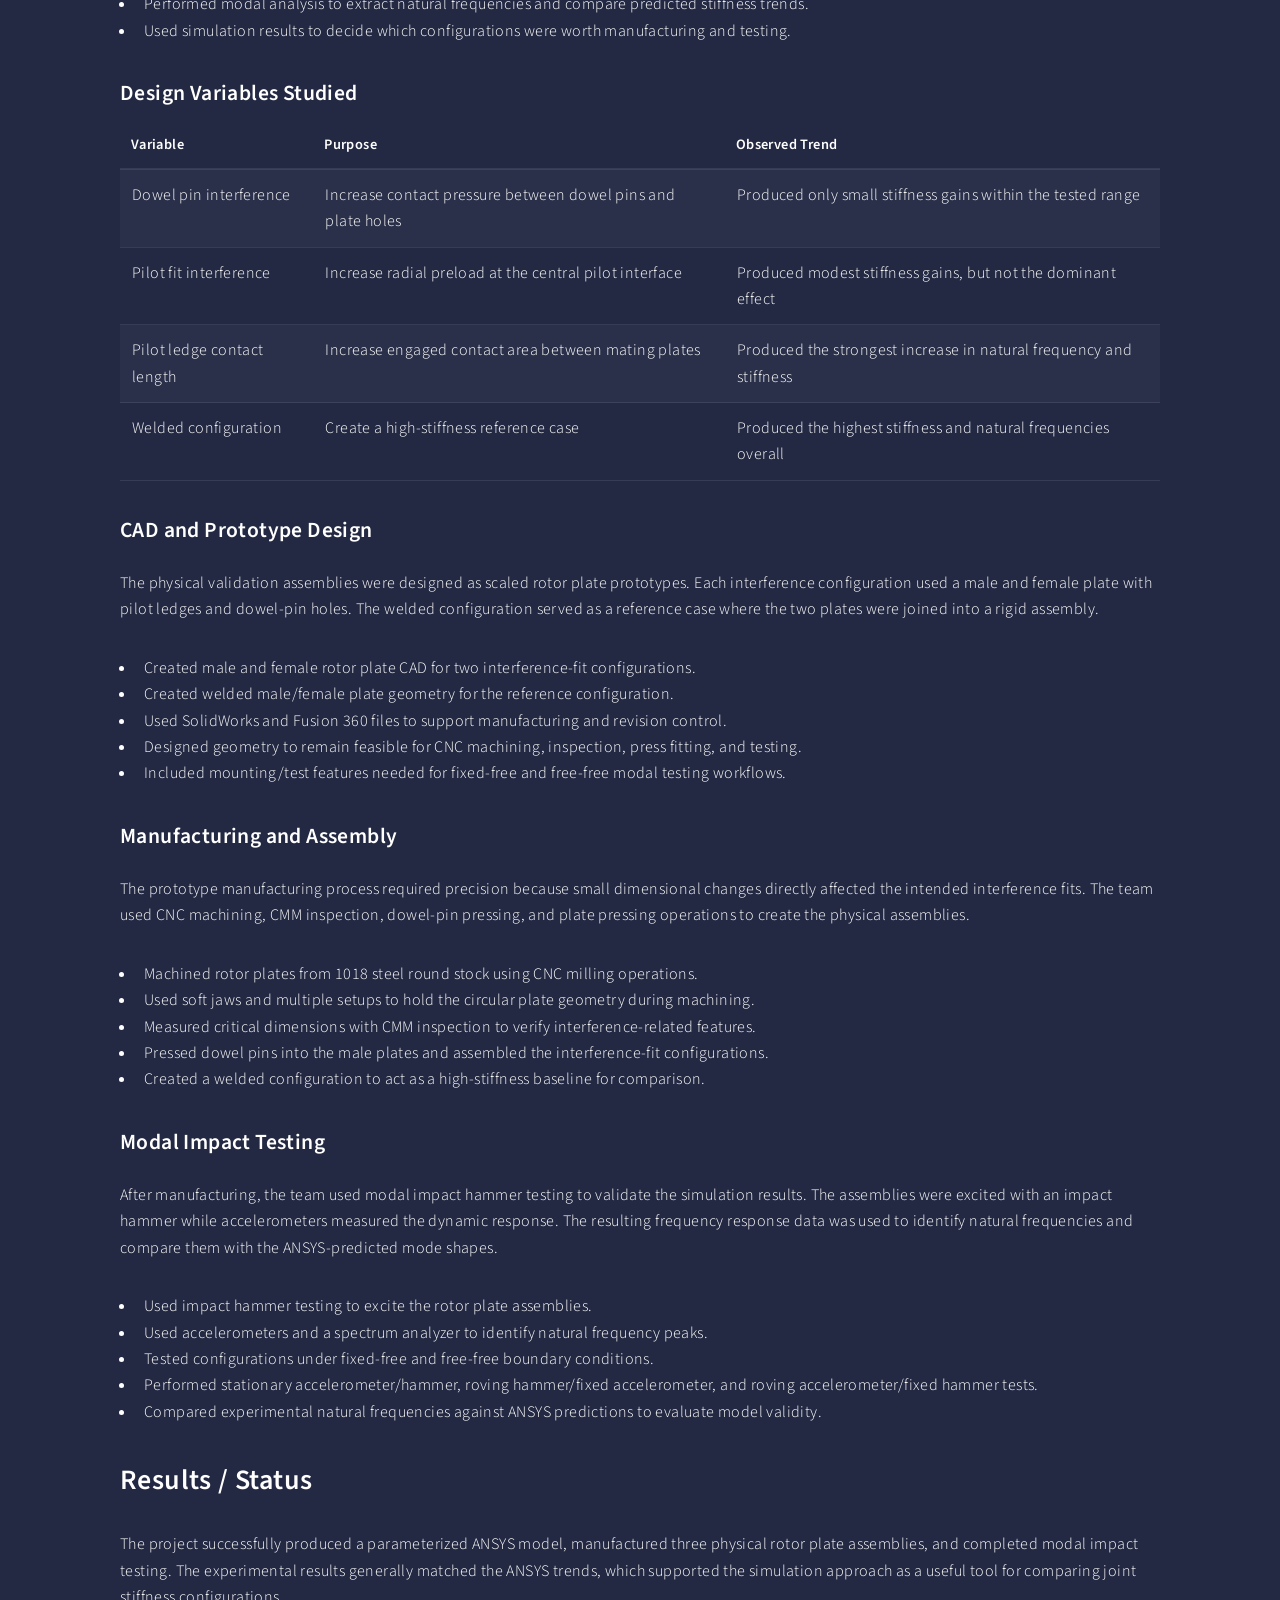
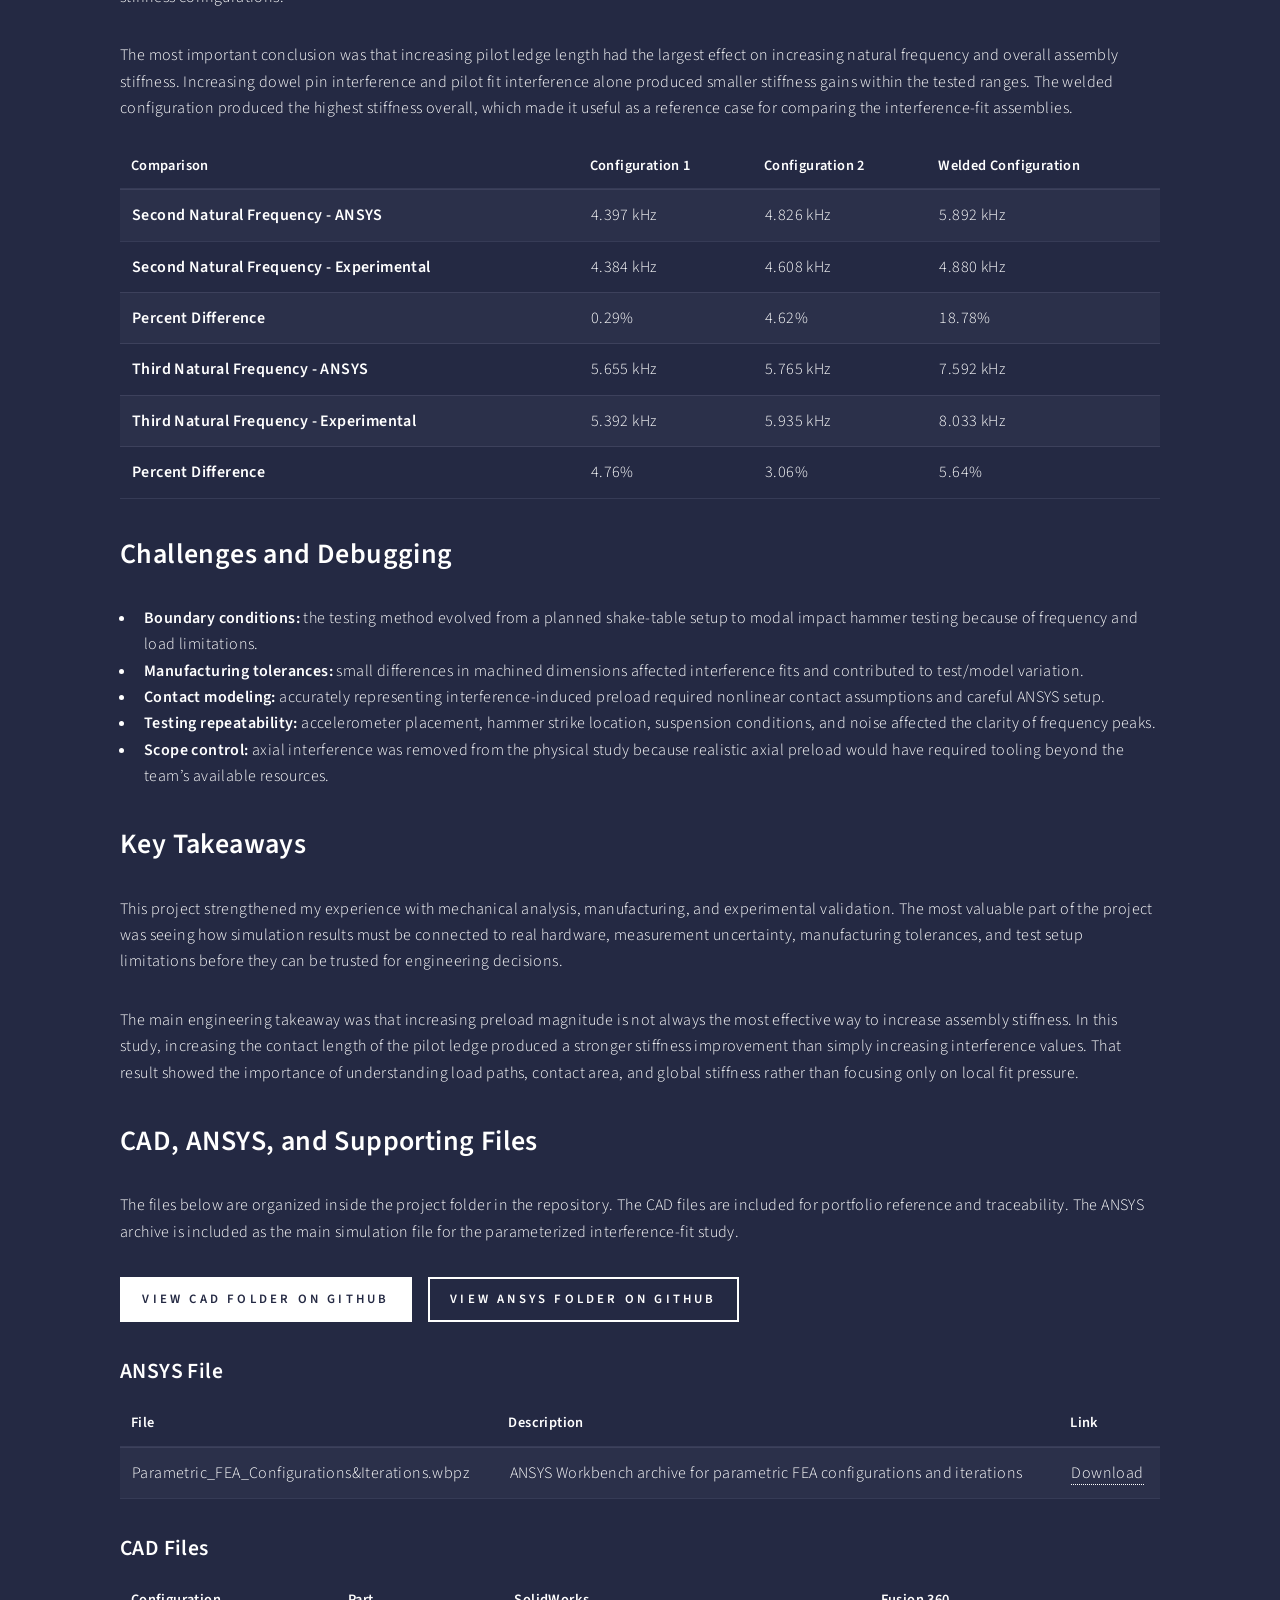
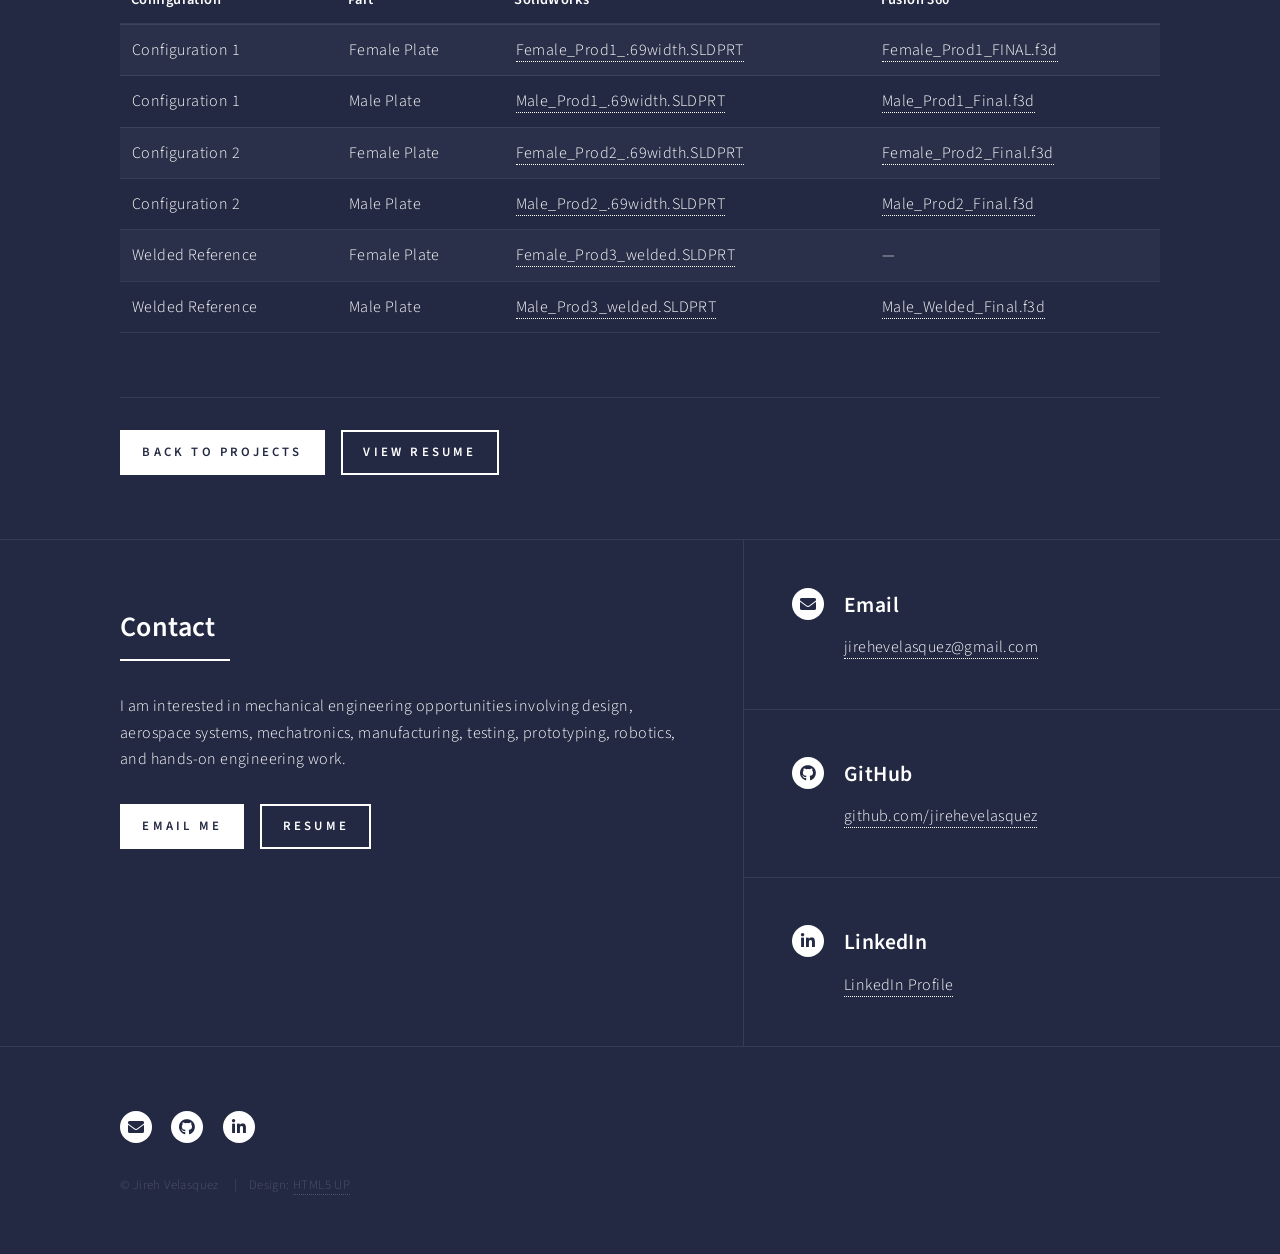
==== commit 1844f064: "Update compressor-rotor-study.html" ====
--- a/compressor-rotor-study.html
+++ b/compressor-rotor-study.html
@@ -3,139 +3,571 @@
 	Forty by HTML5 UP
 	html5up.net | @ajlkn
 	Free for personal and commercial use under the CCA 3.0 license (html5up.net/license)
+	Customized for Jireh Velasquez's mechanical engineering portfolio.
 -->
 <html>
 	<head>
-		<title>Generic - Forty by HTML5 UP</title>
+		<title>Compressor Rotor Joints and Interference Fit Study | Jireh Velasquez</title>
 		<meta charset="utf-8" />
 		<meta name="viewport" content="width=device-width, initial-scale=1, user-scalable=no" />
+		<meta name="description" content="Compressor rotor joints and interference fit study by Jireh Velasquez involving ANSYS modal analysis, interference-fit modeling, CAD, manufacturing, CMM inspection, and modal impact testing for Solar Turbines." />
 		<link rel="stylesheet" href="assets/css/main.css" />
 		<noscript><link rel="stylesheet" href="assets/css/noscript.css" /></noscript>
 	</head>
+
 	<body class="is-preload">
 
-		<!-- Wrapper -->
-			<div id="wrapper">
-
-				<!-- Header -->
-					<header id="header">
-						<a href="index.html" class="logo"><strong>Forty</strong> <span>by HTML5 UP</span></a>
-						<nav>
-							<a href="#menu">Menu</a>
-						</nav>
-					</header>
-
-				<!-- Menu -->
-					<nav id="menu">
-						<ul class="links">
-							<li><a href="index.html">Home</a></li>
-							<li><a href="landing.html">Landing</a></li>
-							<li><a href="generic.html">Generic</a></li>
-							<li><a href="elements.html">Elements</a></li>
-						</ul>
-						<ul class="actions stacked">
-							<li><a href="#" class="button primary fit">Get Started</a></li>
-							<li><a href="#" class="button fit">Log In</a></li>
-						</ul>
-					</nav>
-
-				<!-- Main -->
-					<div id="main" class="alt">
-
-						<!-- One -->
-							<section id="one">
-								<div class="inner">
-									<header class="major">
-										<h1>Generic</h1>
-									</header>
-									<span class="image main"><img src="images/pic11.jpg" alt="" /></span>
-									<p>Donec eget ex magna. Interdum et malesuada fames ac ante ipsum primis in faucibus. Pellentesque venenatis dolor imperdiet dolor mattis sagittis. Praesent rutrum sem diam, vitae egestas enim auctor sit amet. Pellentesque leo mauris, consectetur id ipsum sit amet, fergiat. Pellentesque in mi eu massa lacinia malesuada et a elit. Donec urna ex, lacinia in purus ac, pretium pulvinar mauris. Curabitur sapien risus, commodo eget turpis at, elementum convallis elit. Pellentesque enim turpis, hendrerit.</p>
-									<p>Lorem ipsum dolor sit amet, consectetur adipiscing elit. Duis dapibus rutrum facilisis. Class aptent taciti sociosqu ad litora torquent per conubia nostra, per inceptos himenaeos. Etiam tristique libero eu nibh porttitor fermentum. Nullam venenatis erat id vehicula viverra. Nunc ultrices eros ut ultricies condimentum. Mauris risus lacus, blandit sit amet venenatis non, bibendum vitae dolor. Nunc lorem mauris, fringilla in aliquam at, euismod in lectus. Pellentesque habitant morbi tristique senectus et netus et malesuada fames ac turpis egestas. In non lorem sit amet elit placerat maximus. Pellentesque aliquam maximus risus, vel sed vehicula.</p>
-									<p>Interdum et malesuada fames ac ante ipsum primis in faucibus. Pellentesque venenatis dolor imperdiet dolor mattis sagittis. Praesent rutrum sem diam, vitae egestas enim auctor sit amet. Pellentesque leo mauris, consectetur id ipsum sit amet, fersapien risus, commodo eget turpis at, elementum convallis elit. Pellentesque enim turpis, hendrerit tristique lorem ipsum dolor.</p>
+		<div id="wrapper">
+
+			<header id="header">
+				<a href="index.html" class="logo"><strong>Jireh Velasquez</strong> <span>Mechanical Engineering Portfolio</span></a>
+				<nav>
+					<a href="#menu">Menu</a>
+				</nav>
+			</header>
+
+			<nav id="menu">
+				<ul class="links">
+					<li><a href="index.html">Home</a></li>
+					<li><a href="index.html#one">Projects</a></li>
+					<li><a href="index.html#two">About</a></li>
+					<li><a href="index.html#contact">Contact</a></li>
+					<li><a href="resume.pdf">Resume</a></li>
+				</ul>
+				<ul class="actions stacked">
+					<li><a href="index.html#one" class="button primary fit">View Projects</a></li>
+					<li><a href="https://github.com/jirehevelasquez" class="button fit">GitHub</a></li>
+				</ul>
+			</nav>
+
+			<div id="main" class="alt">
+
+				<section id="one">
+					<div class="inner">
+
+						<header class="major">
+							<h1>Compressor Rotor Joints and Interference Fit Study</h1>
+						</header>
+
+						<span class="image main">
+							<img src="compressor%20rotor/images/compressor-main.jpg" alt="Compressor rotor plate assembly interference fit study" />
+						</span>
+
+						<h2>Media / Documentation</h2>
+						<p>
+							This senior project studied how interference-fit joints affect compressor rotor assembly stiffness.
+							The project included a parameterized ANSYS model, CAD files, three physical prototype assemblies,
+							manufacturing documentation, modal impact testing, and comparison between simulated and experimental
+							natural frequencies.
+						</p>
+
+						<ul class="actions">
+							<li><a href="compressor%20rotor/reports/compressor-rotor-final-report.pdf" class="button primary">Final Report</a></li>
+							<li><a href="compressor%20rotor/reports/compressor-rotor-poster.pdf" class="button">Project Poster</a></li>
+							<li><a href="compressor%20rotor/Ansys/Parametric_FEA_Configurations%26Iterations.wbpz" class="button">ANSYS Archive</a></li>
+							<li><a href="#cad-files" class="button scrolly">CAD Files</a></li>
+						</ul>
+
+						<p>
+							<strong>Note:</strong> The report, poster, and image buttons will work after the matching files are uploaded
+							to those exact paths. The CAD and ANSYS links below already match the folder names shown in your GitHub screenshots.
+						</p>
+
+						<hr />
+
+						<h2>Project Images</h2>
+						<div class="box alt">
+							<div class="row gtr-50 gtr-uniform">
+
+								<div class="col-6">
+									<span class="image fit">
+										<img src="compressor%20rotor/images/compressor-ansys.jpg" alt="ANSYS contact and modal analysis model of compressor rotor plate assembly" />
+									</span>
 								</div>
-							</section>
+
+								<div class="col-6">
+									<span class="image fit">
+										<img src="compressor%20rotor/images/compressor-cad.jpg" alt="CAD model of compressor rotor plate assembly" />
+									</span>
+								</div>
+
+								<div class="col-6">
+									<span class="image fit">
+										<img src="compressor%20rotor/images/compressor-machining.jpg" alt="Machining compressor rotor plates on CNC mill" />
+									</span>
+								</div>
+
+								<div class="col-6">
+									<span class="image fit">
+										<img src="compressor%20rotor/images/compressor-testing.jpg" alt="Modal impact hammer testing of compressor rotor plate assembly" />
+									</span>
+								</div>
+
+								<div class="col-12">
+									<span class="image fit">
+										<img src="compressor%20rotor/images/compressor-results.jpg" alt="Natural frequency comparison results between ANSYS and experimental testing" />
+									</span>
+								</div>
+
+							</div>
+						</div>
+
+						<p>
+							Compressor Rotor Joints and Interference Fit Study was a mechanical engineering senior project sponsored
+							by Solar Turbines. The project investigated how radial interference fits between compressor rotor plates,
+							dowel pins, and pilot joints affect overall rotor assembly stiffness and vibration behavior.
+						</p>
+
+						<h2>Project Snapshot</h2>
+						<div class="table-wrapper">
+							<table>
+								<tbody>
+									<tr>
+										<td><strong>Project Type</strong></td>
+										<td>Mechanical design, finite element analysis, rotor dynamics, manufacturing, modal testing, experimental validation</td>
+									</tr>
+									<tr>
+										<td><strong>Sponsor</strong></td>
+										<td>Solar Turbines</td>
+									</tr>
+									<tr>
+										<td><strong>Team</strong></td>
+										<td>Aubrey Perez, Isabela Jimenez, Isaiah Guerrero, Jireh Velasquez</td>
+									</tr>
+									<tr>
+										<td><strong>My Role</strong></td>
+										<td>ANSYS modeling support, CAD and drawing package support, manufacturing planning, prototype fabrication support, test setup, modal impact testing, and comparison between experimental and simulation results</td>
+									</tr>
+									<tr>
+										<td><strong>Tools</strong></td>
+										<td>ANSYS Workbench, SolidWorks, Fusion 360, CNC machining, CMM inspection, hydraulic/arbor press assembly, accelerometers, impact hammer, spectrum analyzer</td>
+									</tr>
+									<tr>
+										<td><strong>Status</strong></td>
+										<td>Completed senior project with manufactured prototypes, ANSYS validation, experimental modal testing, final report, and poster presentation</td>
+									</tr>
+								</tbody>
+							</table>
+						</div>
+
+						<h2>Overview</h2>
+						<p>
+							Solar Turbines uses stacked rotor plates in compressor assemblies, where plates are joined with
+							interference pilot fits and dowel pins. These joints can influence rotor stiffness and vibration
+							behavior. The engineering objective was to determine how changes in radial interference fit dimensions
+							and pilot ledge geometry affect natural frequency, which was used as a measurable indicator of assembly stiffness.
+						</p>
+
+						<p>
+							The team developed a scaled rotor plate assembly that preserved the key contact mechanics of the real
+							compressor interface while remaining manufacturable and testable using Cal Poly laboratory equipment.
+							Three configurations were studied: a low-interference configuration, a higher-interference/longer-pilot
+							configuration, and a welded configuration used as a high-stiffness reference case.
+						</p>
+
+						<h2>Problem / Goal</h2>
+						<p>
+							The problem was that radial shifting between compressor rotor plates under operating loads could affect
+							compressor stability and vibration response. Because rotor dynamic behavior is strongly tied to stiffness,
+							Solar Turbines needed a way to understand which joint parameters most influenced assembly stiffness:
+							dowel pin interference, pilot fit interference, or pilot ledge contact length.
+						</p>
+
+						<p>
+							The project goal was to create an ANSYS-based study tool and validate it with physical testing.
+							The model needed to predict changes in natural frequency across multiple interference-fit configurations,
+							and the experimental results needed to confirm whether the simulation trends were meaningful.
+						</p>
+
+						<h2>My Role and Impact</h2>
+						<p>
+							My work contributed to the full design-build-test loop of the project. I helped support the analytical
+							modeling workflow, CAD and drawing preparation, prototype manufacturing plan, testing process, and
+							interpretation of ANSYS-versus-experimental results. The value of the project came from connecting the
+							simulation results to real hardware behavior, so my work focused on helping the team move from a theoretical
+							interference-fit study to a validated physical experiment.
+						</p>
+
+						<ul>
+							<li>Supported CAD development for scaled rotor plate configurations and manufacturing-ready part geometry.</li>
+							<li>Helped organize CAD files for the male/female plate configurations and welded reference configuration.</li>
+							<li>Contributed to ANSYS modeling decisions for contact stress, preloaded modal analysis, and natural frequency extraction.</li>
+							<li>Helped evaluate design variables including dowel pin interference, pilot fit interference, and pilot ledge contact length.</li>
+							<li>Supported manufacturing planning for CNC machining, CMM inspection, press-fit assembly, and welded configuration preparation.</li>
+							<li>Participated in modal impact hammer testing and comparison between experimental frequency peaks and ANSYS mode shapes.</li>
+							<li>Helped interpret the final trend: pilot ledge length had a much stronger effect on stiffness than increasing interference alone.</li>
+						</ul>
+
+						<h2>Engineering Process</h2>
+						<p>
+							The project followed a complete engineering process: define the rotor joint problem, identify key design
+							variables, build a parameterized ANSYS model, select manufacturable configurations, produce CAD and
+							drawings, fabricate prototypes, inspect critical dimensions, perform modal impact testing, and compare
+							test results with simulation predictions.
+						</p>
+
+						<p>
+							Because full-scale compressor hardware was too large and complex for the available test equipment,
+							the team designed a scaled assembly. The prototype used two circular plates joined by a central pilot
+							interface and dowel pins. This simplified geometry allowed the team to isolate the effects of radial
+							interference and pilot ledge contact length without introducing unnecessary manufacturing and testing variables.
+						</p>
+
+						<h2 id="technical-work">Technical Work</h2>
+
+						<h3>ANSYS Parametric Study</h3>
+						<p>
+							The ANSYS model was built to study how interference-fit parameters affected assembly stiffness. The analysis
+							workflow used contact stress and modal analysis to estimate natural frequencies for different design points.
+							Because mass remained approximately constant between configurations, changes in natural frequency were used
+							to compare changes in effective stiffness.
+						</p>
+
+						<ul>
+							<li>Modeled two rotor plates, dowel pins, pilot interfaces, and contact regions.</li>
+							<li>Used parameterized design variables for dowel pin interference, pilot fit interference, and pilot ledge length.</li>
+							<li>Applied contact definitions to represent interference-induced preload between mating surfaces.</li>
+							<li>Performed modal analysis to extract natural frequencies and compare predicted stiffness trends.</li>
+							<li>Used simulation results to decide which configurations were worth manufacturing and testing.</li>
+						</ul>
+
+						<h3>Design Variables Studied</h3>
+						<div class="table-wrapper">
+							<table>
+								<thead>
+									<tr>
+										<th>Variable</th>
+										<th>Purpose</th>
+										<th>Observed Trend</th>
+									</tr>
+								</thead>
+								<tbody>
+									<tr>
+										<td>Dowel pin interference</td>
+										<td>Increase contact pressure between dowel pins and plate holes</td>
+										<td>Produced only small stiffness gains within the tested range</td>
+									</tr>
+									<tr>
+										<td>Pilot fit interference</td>
+										<td>Increase radial preload at the central pilot interface</td>
+										<td>Produced modest stiffness gains, but not the dominant effect</td>
+									</tr>
+									<tr>
+										<td>Pilot ledge contact length</td>
+										<td>Increase engaged contact area between mating plates</td>
+										<td>Produced the strongest increase in natural frequency and stiffness</td>
+									</tr>
+									<tr>
+										<td>Welded configuration</td>
+										<td>Create a high-stiffness reference case</td>
+										<td>Produced the highest stiffness and natural frequencies overall</td>
+									</tr>
+								</tbody>
+							</table>
+						</div>
+
+						<h3>CAD and Prototype Design</h3>
+						<p>
+							The physical validation assemblies were designed as scaled rotor plate prototypes. Each interference
+							configuration used a male and female plate with pilot ledges and dowel-pin holes. The welded configuration
+							served as a reference case where the two plates were joined into a rigid assembly.
+						</p>
+
+						<ul>
+							<li>Created male and female rotor plate CAD for two interference-fit configurations.</li>
+							<li>Created welded male/female plate geometry for the reference configuration.</li>
+							<li>Used SolidWorks and Fusion 360 files to support manufacturing and revision control.</li>
+							<li>Designed geometry to remain feasible for CNC machining, inspection, press fitting, and testing.</li>
+							<li>Included mounting/test features needed for fixed-free and free-free modal testing workflows.</li>
+						</ul>
+
+						<h3>Manufacturing and Assembly</h3>
+						<p>
+							The prototype manufacturing process required precision because small dimensional changes directly affected
+							the intended interference fits. The team used CNC machining, CMM inspection, dowel-pin pressing, and plate
+							pressing operations to create the physical assemblies.
+						</p>
+
+						<ul>
+							<li>Machined rotor plates from 1018 steel round stock using CNC milling operations.</li>
+							<li>Used soft jaws and multiple setups to hold the circular plate geometry during machining.</li>
+							<li>Measured critical dimensions with CMM inspection to verify interference-related features.</li>
+							<li>Pressed dowel pins into the male plates and assembled the interference-fit configurations.</li>
+							<li>Created a welded configuration to act as a high-stiffness baseline for comparison.</li>
+						</ul>
+
+						<h3>Modal Impact Testing</h3>
+						<p>
+							After manufacturing, the team used modal impact hammer testing to validate the simulation results.
+							The assemblies were excited with an impact hammer while accelerometers measured the dynamic response.
+							The resulting frequency response data was used to identify natural frequencies and compare them with
+							the ANSYS-predicted mode shapes.
+						</p>
+
+						<ul>
+							<li>Used impact hammer testing to excite the rotor plate assemblies.</li>
+							<li>Used accelerometers and a spectrum analyzer to identify natural frequency peaks.</li>
+							<li>Tested configurations under fixed-free and free-free boundary conditions.</li>
+							<li>Performed stationary accelerometer/hammer, roving hammer/fixed accelerometer, and roving accelerometer/fixed hammer tests.</li>
+							<li>Compared experimental natural frequencies against ANSYS predictions to evaluate model validity.</li>
+						</ul>
+
+						<h2>Results / Status</h2>
+						<p>
+							The project successfully produced a parameterized ANSYS model, manufactured three physical rotor plate
+							assemblies, and completed modal impact testing. The experimental results generally matched the ANSYS
+							trends, which supported the simulation approach as a useful tool for comparing joint stiffness configurations.
+						</p>
+
+						<p>
+							The most important conclusion was that increasing pilot ledge length had the largest effect on increasing
+							natural frequency and overall assembly stiffness. Increasing dowel pin interference and pilot fit interference
+							alone produced smaller stiffness gains within the tested ranges. The welded configuration produced the highest
+							stiffness overall, which made it useful as a reference case for comparing the interference-fit assemblies.
+						</p>
+
+						<div class="table-wrapper">
+							<table>
+								<thead>
+									<tr>
+										<th>Comparison</th>
+										<th>Configuration 1</th>
+										<th>Configuration 2</th>
+										<th>Welded Configuration</th>
+									</tr>
+								</thead>
+								<tbody>
+									<tr>
+										<td><strong>Second Natural Frequency - ANSYS</strong></td>
+										<td>4.397 kHz</td>
+										<td>4.826 kHz</td>
+										<td>5.892 kHz</td>
+									</tr>
+									<tr>
+										<td><strong>Second Natural Frequency - Experimental</strong></td>
+										<td>4.384 kHz</td>
+										<td>4.608 kHz</td>
+										<td>4.880 kHz</td>
+									</tr>
+									<tr>
+										<td><strong>Percent Difference</strong></td>
+										<td>0.29%</td>
+										<td>4.62%</td>
+										<td>18.78%</td>
+									</tr>
+									<tr>
+										<td><strong>Third Natural Frequency - ANSYS</strong></td>
+										<td>5.655 kHz</td>
+										<td>5.765 kHz</td>
+										<td>7.592 kHz</td>
+									</tr>
+									<tr>
+										<td><strong>Third Natural Frequency - Experimental</strong></td>
+										<td>5.392 kHz</td>
+										<td>5.935 kHz</td>
+										<td>8.033 kHz</td>
+									</tr>
+									<tr>
+										<td><strong>Percent Difference</strong></td>
+										<td>4.76%</td>
+										<td>3.06%</td>
+										<td>5.64%</td>
+									</tr>
+								</tbody>
+							</table>
+						</div>
+
+						<h2>Challenges and Debugging</h2>
+						<ul>
+							<li><strong>Boundary conditions:</strong> the testing method evolved from a planned shake-table setup to modal impact hammer testing because of frequency and load limitations.</li>
+							<li><strong>Manufacturing tolerances:</strong> small differences in machined dimensions affected interference fits and contributed to test/model variation.</li>
+							<li><strong>Contact modeling:</strong> accurately representing interference-induced preload required nonlinear contact assumptions and careful ANSYS setup.</li>
+							<li><strong>Testing repeatability:</strong> accelerometer placement, hammer strike location, suspension conditions, and noise affected the clarity of frequency peaks.</li>
+							<li><strong>Scope control:</strong> axial interference was removed from the physical study because realistic axial preload would have required tooling beyond the team’s available resources.</li>
+						</ul>
+
+						<h2>Key Takeaways</h2>
+						<p>
+							This project strengthened my experience with mechanical analysis, manufacturing, and experimental validation.
+							The most valuable part of the project was seeing how simulation results must be connected to real hardware,
+							measurement uncertainty, manufacturing tolerances, and test setup limitations before they can be trusted for
+							engineering decisions.
+						</p>
+
+						<p>
+							The main engineering takeaway was that increasing preload magnitude is not always the most effective way
+							to increase assembly stiffness. In this study, increasing the contact length of the pilot ledge produced a
+							stronger stiffness improvement than simply increasing interference values. That result showed the importance
+							of understanding load paths, contact area, and global stiffness rather than focusing only on local fit pressure.
+						</p>
+
+						<h2 id="cad-files">CAD, ANSYS, and Supporting Files</h2>
+						<p>
+							The files below are organized inside the project folder in the repository. The CAD files are included for
+							portfolio reference and traceability. The ANSYS archive is included as the main simulation file for the
+							parameterized interference-fit study.
+						</p>
+
+						<ul class="actions">
+							<li><a href="https://github.com/jirehevelasquez/jirehevelasquez.github.io/tree/main/compressor%20rotor/CAD" class="button primary">View CAD Folder on GitHub</a></li>
+							<li><a href="https://github.com/jirehevelasquez/jirehevelasquez.github.io/tree/main/compressor%20rotor/Ansys" class="button">View ANSYS Folder on GitHub</a></li>
+						</ul>
+
+						<h3>ANSYS File</h3>
+						<div class="table-wrapper">
+							<table>
+								<thead>
+									<tr>
+										<th>File</th>
+										<th>Description</th>
+										<th>Link</th>
+									</tr>
+								</thead>
+								<tbody>
+									<tr>
+										<td>Parametric_FEA_Configurations&amp;Iterations.wbpz</td>
+										<td>ANSYS Workbench archive for parametric FEA configurations and iterations</td>
+										<td><a href="compressor%20rotor/Ansys/Parametric_FEA_Configurations%26Iterations.wbpz">Download</a></td>
+									</tr>
+								</tbody>
+							</table>
+						</div>
+
+						<h3>CAD Files</h3>
+						<div class="table-wrapper">
+							<table>
+								<thead>
+									<tr>
+										<th>Configuration</th>
+										<th>Part</th>
+										<th>SolidWorks</th>
+										<th>Fusion 360</th>
+									</tr>
+								</thead>
+								<tbody>
+									<tr>
+										<td>Configuration 1</td>
+										<td>Female Plate</td>
+										<td><a href="compressor%20rotor/CAD/Female_Prod1_.69width.SLDPRT">Female_Prod1_.69width.SLDPRT</a></td>
+										<td><a href="compressor%20rotor/CAD/Female_Prod1_FINAL.f3d">Female_Prod1_FINAL.f3d</a></td>
+									</tr>
+									<tr>
+										<td>Configuration 1</td>
+										<td>Male Plate</td>
+										<td><a href="compressor%20rotor/CAD/Male_Prod1_.69width.SLDPRT">Male_Prod1_.69width.SLDPRT</a></td>
+										<td><a href="compressor%20rotor/CAD/Male_Prod1_Final.f3d">Male_Prod1_Final.f3d</a></td>
+									</tr>
+									<tr>
+										<td>Configuration 2</td>
+										<td>Female Plate</td>
+										<td><a href="compressor%20rotor/CAD/Female_Prod2_.69width.SLDPRT">Female_Prod2_.69width.SLDPRT</a></td>
+										<td><a href="compressor%20rotor/CAD/Female_Prod2_Final.f3d">Female_Prod2_Final.f3d</a></td>
+									</tr>
+									<tr>
+										<td>Configuration 2</td>
+										<td>Male Plate</td>
+										<td><a href="compressor%20rotor/CAD/Male_Prod2_.69width.SLDPRT">Male_Prod2_.69width.SLDPRT</a></td>
+										<td><a href="compressor%20rotor/CAD/Male_Prod2_Final.f3d">Male_Prod2_Final.f3d</a></td>
+									</tr>
+									<tr>
+										<td>Welded Reference</td>
+										<td>Female Plate</td>
+										<td><a href="compressor%20rotor/CAD/Female_Prod3_welded.SLDPRT">Female_Prod3_welded.SLDPRT</a></td>
+										<td>—</td>
+									</tr>
+									<tr>
+										<td>Welded Reference</td>
+										<td>Male Plate</td>
+										<td><a href="compressor%20rotor/CAD/Male_Prod3_welded.SLDPRT">Male_Prod3_welded.SLDPRT</a></td>
+										<td><a href="compressor%20rotor/CAD/Male_Welded_Final.f3d">Male_Welded_Final.f3d</a></td>
+									</tr>
+								</tbody>
+							</table>
+						</div>
+
+						<hr />
+
+						<ul class="actions">
+							<li><a href="index.html#one" class="button primary">Back to Projects</a></li>
+							<li><a href="resume.pdf" class="button">View Resume</a></li>
+						</ul>
 
 					</div>
-
-				<!-- Contact -->
-					<section id="contact">
-						<div class="inner">
-							<section>
-								<form method="post" action="#">
-									<div class="fields">
-										<div class="field half">
-											<label for="name">Name</label>
-											<input type="text" name="name" id="name" />
-										</div>
-										<div class="field half">
-											<label for="email">Email</label>
-											<input type="text" name="email" id="email" />
-										</div>
-										<div class="field">
-											<label for="message">Message</label>
-											<textarea name="message" id="message" rows="6"></textarea>
-										</div>
-									</div>
-									<ul class="actions">
-										<li><input type="submit" value="Send Message" class="primary" /></li>
-										<li><input type="reset" value="Clear" /></li>
-									</ul>
-								</form>
-							</section>
-							<section class="split">
-								<section>
-									<div class="contact-method">
-										<span class="icon solid alt fa-envelope"></span>
-										<h3>Email</h3>
-										<a href="#">information@untitled.tld</a>
-									</div>
-								</section>
-								<section>
-									<div class="contact-method">
-										<span class="icon solid alt fa-phone"></span>
-										<h3>Phone</h3>
-										<span>(000) 000-0000 x12387</span>
-									</div>
-								</section>
-								<section>
-									<div class="contact-method">
-										<span class="icon solid alt fa-home"></span>
-										<h3>Address</h3>
-										<span>1234 Somewhere Road #5432<br />
-										Nashville, TN 00000<br />
-										United States of America</span>
-									</div>
-								</section>
-							</section>
-						</div>
+				</section>
+
+			</div>
+
+			<section id="contact">
+				<div class="inner">
+
+					<section>
+						<header class="major">
+							<h2>Contact</h2>
+						</header>
+						<p>
+							I am interested in mechanical engineering opportunities involving design,
+							aerospace systems, mechatronics, manufacturing, testing, prototyping,
+							robotics, and hands-on engineering work.
+						</p>
+						<ul class="actions">
+							<li><a href="mailto:jirehevelasquez@gmail.com" class="button primary">Email Me</a></li>
+							<li><a href="resume.pdf" class="button">Resume</a></li>
+						</ul>
 					</section>
 
-				<!-- Footer -->
-					<footer id="footer">
-						<div class="inner">
-							<ul class="icons">
-								<li><a href="#" class="icon brands alt fa-twitter"><span class="label">Twitter</span></a></li>
-								<li><a href="#" class="icon brands alt fa-facebook-f"><span class="label">Facebook</span></a></li>
-								<li><a href="#" class="icon brands alt fa-instagram"><span class="label">Instagram</span></a></li>
-								<li><a href="#" class="icon brands alt fa-github"><span class="label">GitHub</span></a></li>
-								<li><a href="#" class="icon brands alt fa-linkedin-in"><span class="label">LinkedIn</span></a></li>
-							</ul>
-							<ul class="copyright">
-								<li>&copy; Untitled</li><li>Design: <a href="https://html5up.net">HTML5 UP</a></li>
-							</ul>
-						</div>
-					</footer>
-
-			</div>
-
-		<!-- Scripts -->
-			<script src="assets/js/jquery.min.js"></script>
-			<script src="assets/js/jquery.scrolly.min.js"></script>
-			<script src="assets/js/jquery.scrollex.min.js"></script>
-			<script src="assets/js/browser.min.js"></script>
-			<script src="assets/js/breakpoints.min.js"></script>
-			<script src="assets/js/util.js"></script>
-			<script src="assets/js/main.js"></script>
+					<section class="split">
+
+						<section>
+							<div class="contact-method">
+								<span class="icon solid alt fa-envelope"></span>
+								<h3>Email</h3>
+								<a href="mailto:jirehevelasquez@gmail.com">jirehevelasquez@gmail.com</a>
+							</div>
+						</section>
+
+						<section>
+							<div class="contact-method">
+								<span class="icon brands alt fa-github"></span>
+								<h3>GitHub</h3>
+								<a href="https://github.com/jirehevelasquez">github.com/jirehevelasquez</a>
+							</div>
+						</section>
+
+						<section>
+							<div class="contact-method">
+								<span class="icon brands alt fa-linkedin-in"></span>
+								<h3>LinkedIn</h3>
+								<a href="https://www.linkedin.com/in/your-linkedin">LinkedIn Profile</a>
+							</div>
+						</section>
+
+					</section>
+				</div>
+			</section>
+
+			<footer id="footer">
+				<div class="inner">
+					<ul class="icons">
+						<li><a href="mailto:jirehevelasquez@gmail.com" class="icon solid alt fa-envelope"><span class="label">Email</span></a></li>
+						<li><a href="https://github.com/jirehevelasquez" class="icon brands alt fa-github"><span class="label">GitHub</span></a></li>
+						<li><a href="https://www.linkedin.com/in/your-linkedin" class="icon brands alt fa-linkedin-in"><span class="label">LinkedIn</span></a></li>
+					</ul>
+					<ul class="copyright">
+						<li>&copy; Jireh Velasquez</li>
+						<li>Design: <a href="https://html5up.net">HTML5 UP</a></li>
+					</ul>
+				</div>
+			</footer>
+
+		</div>
+
+		<script src="assets/js/jquery.min.js"></script>
+		<script src="assets/js/jquery.scrolly.min.js"></script>
+		<script src="assets/js/jquery.scrollex.min.js"></script>
+		<script src="assets/js/browser.min.js"></script>
+		<script src="assets/js/breakpoints.min.js"></script>
+		<script src="assets/js/util.js"></script>
+		<script src="assets/js/main.js"></script>
 
 	</body>
-</html>+</html>
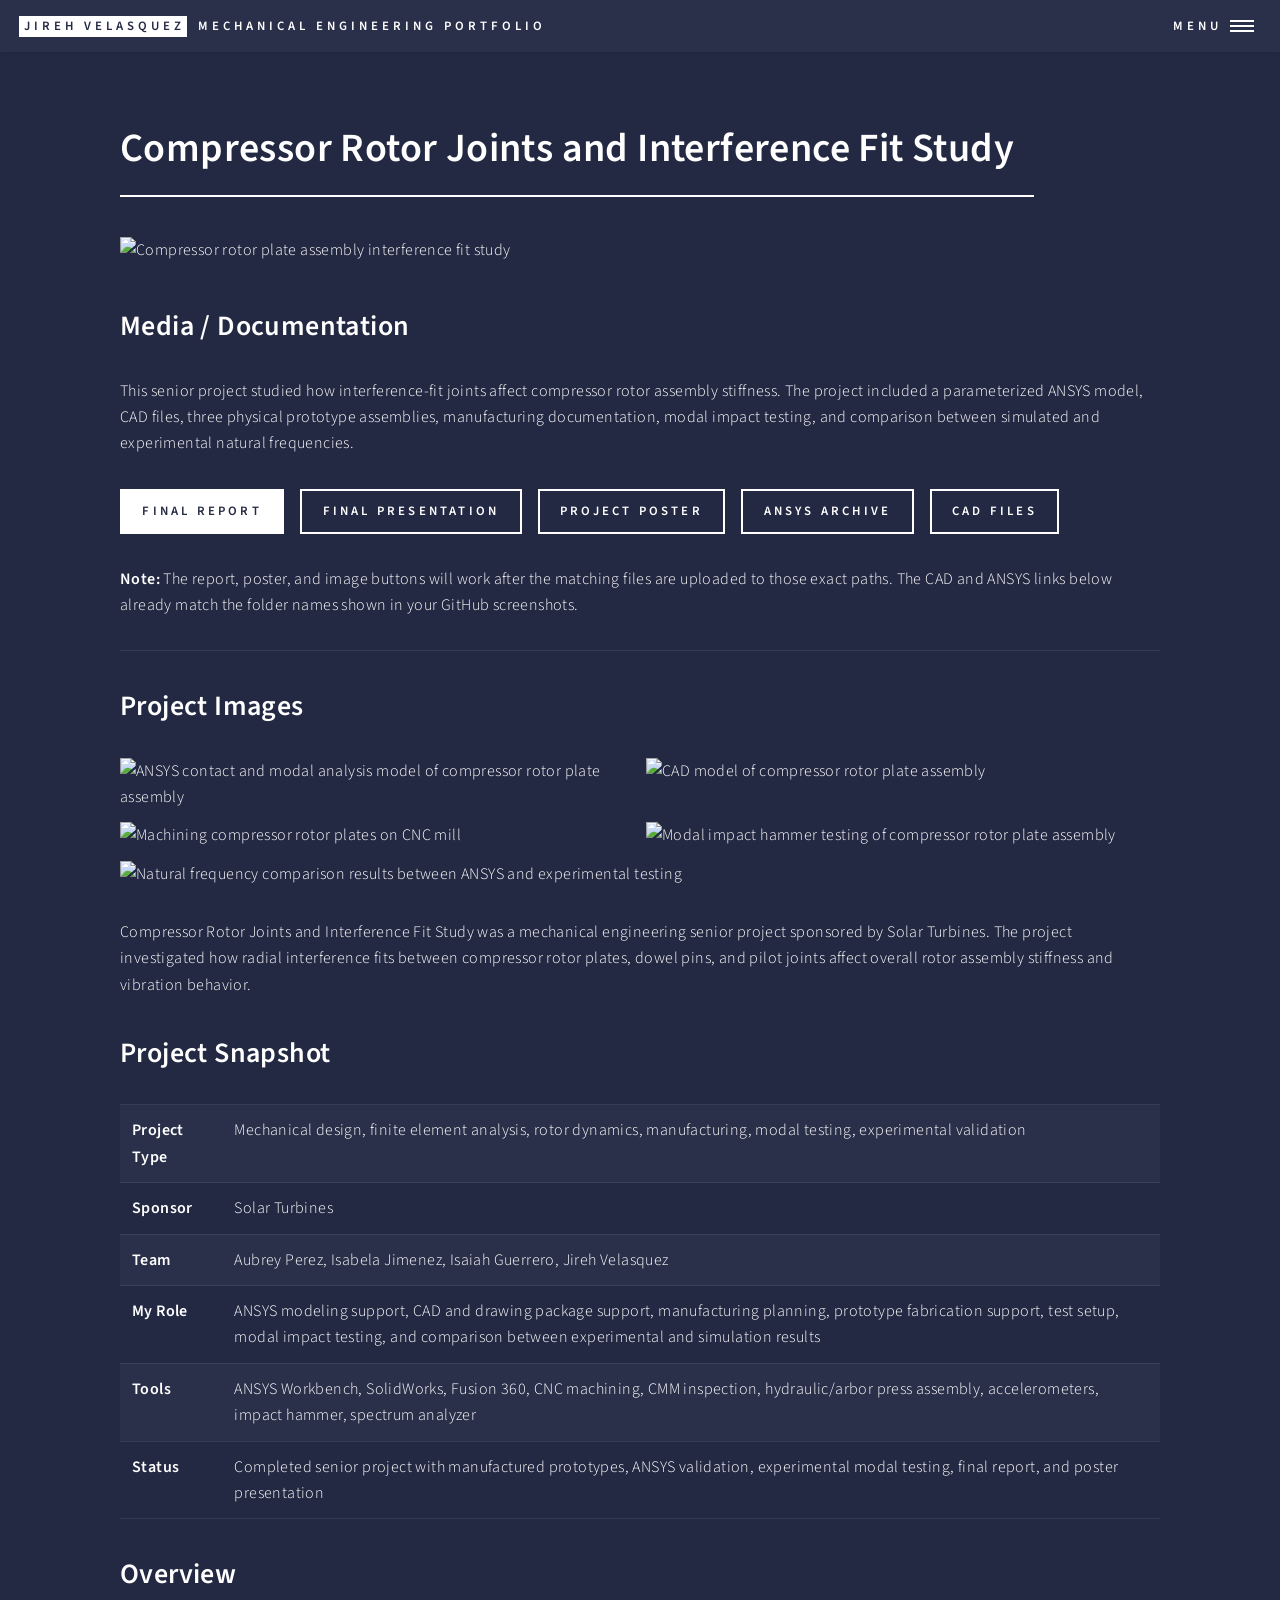
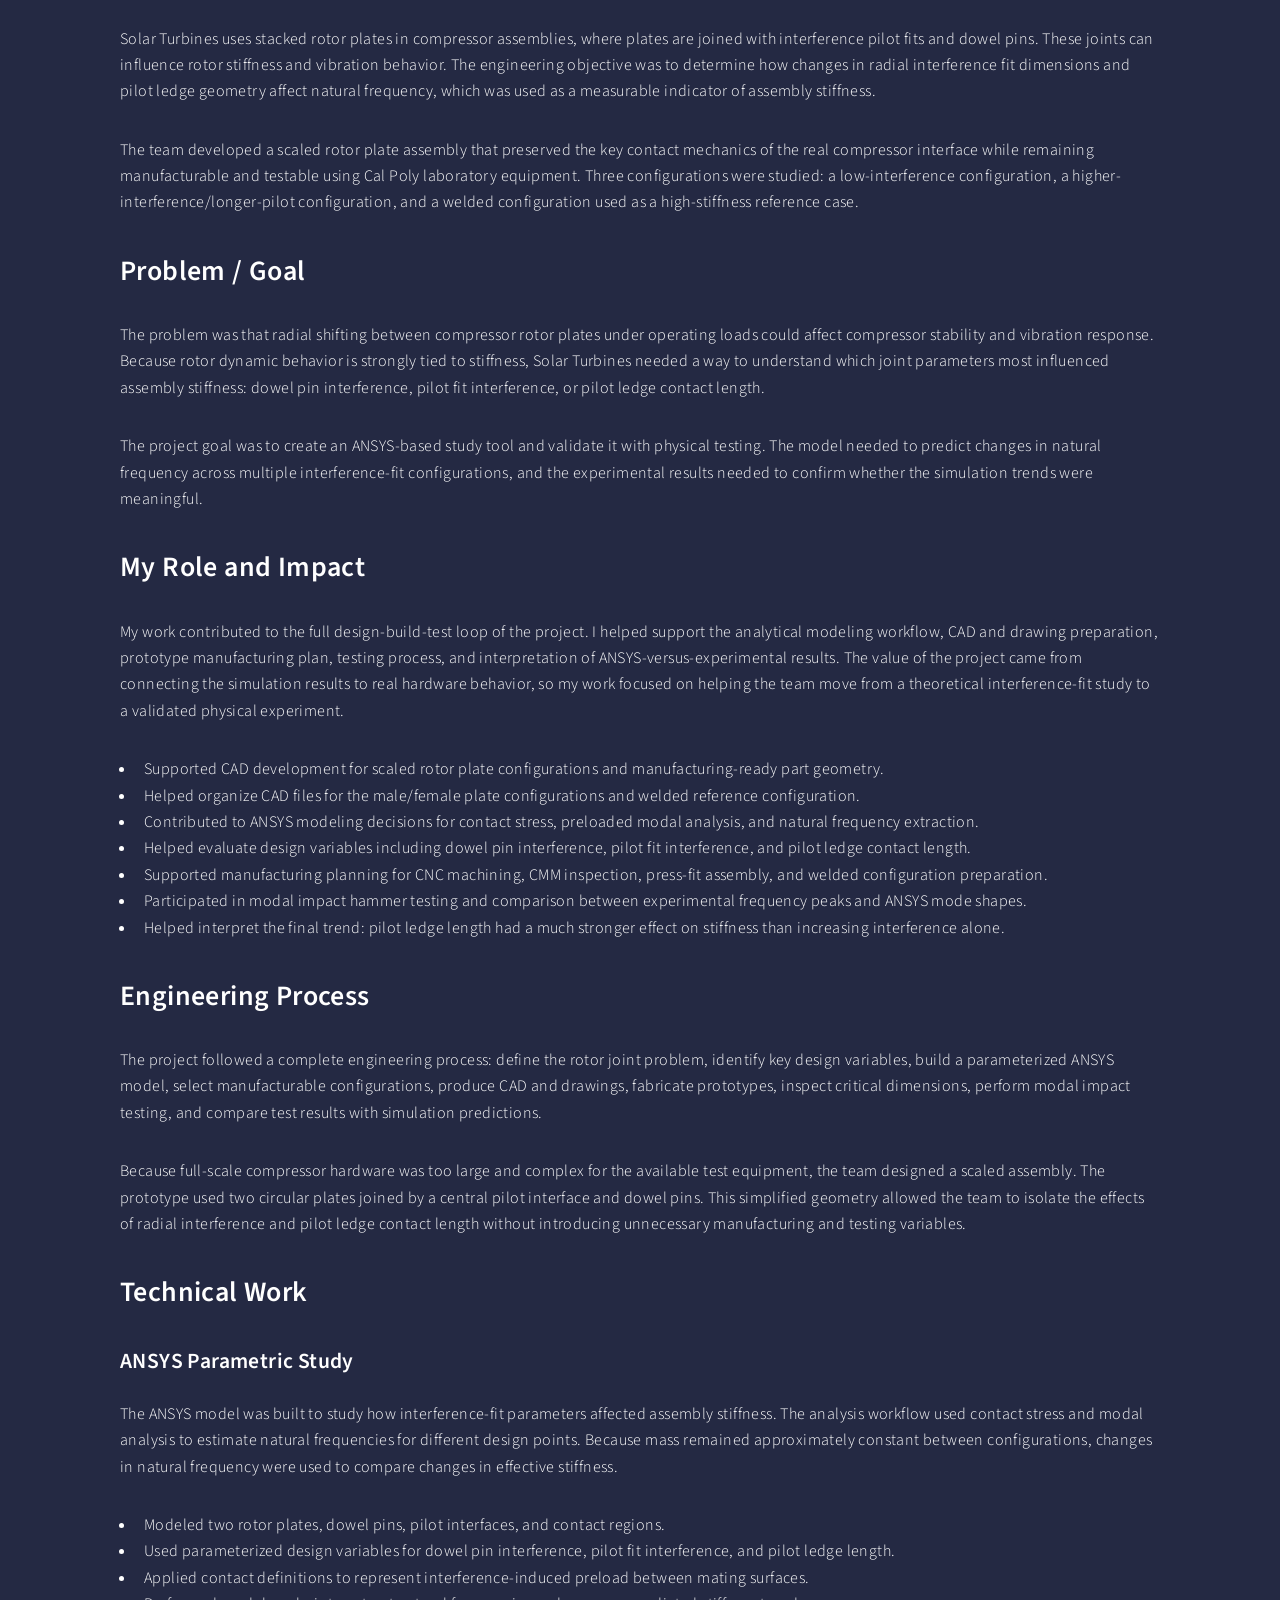
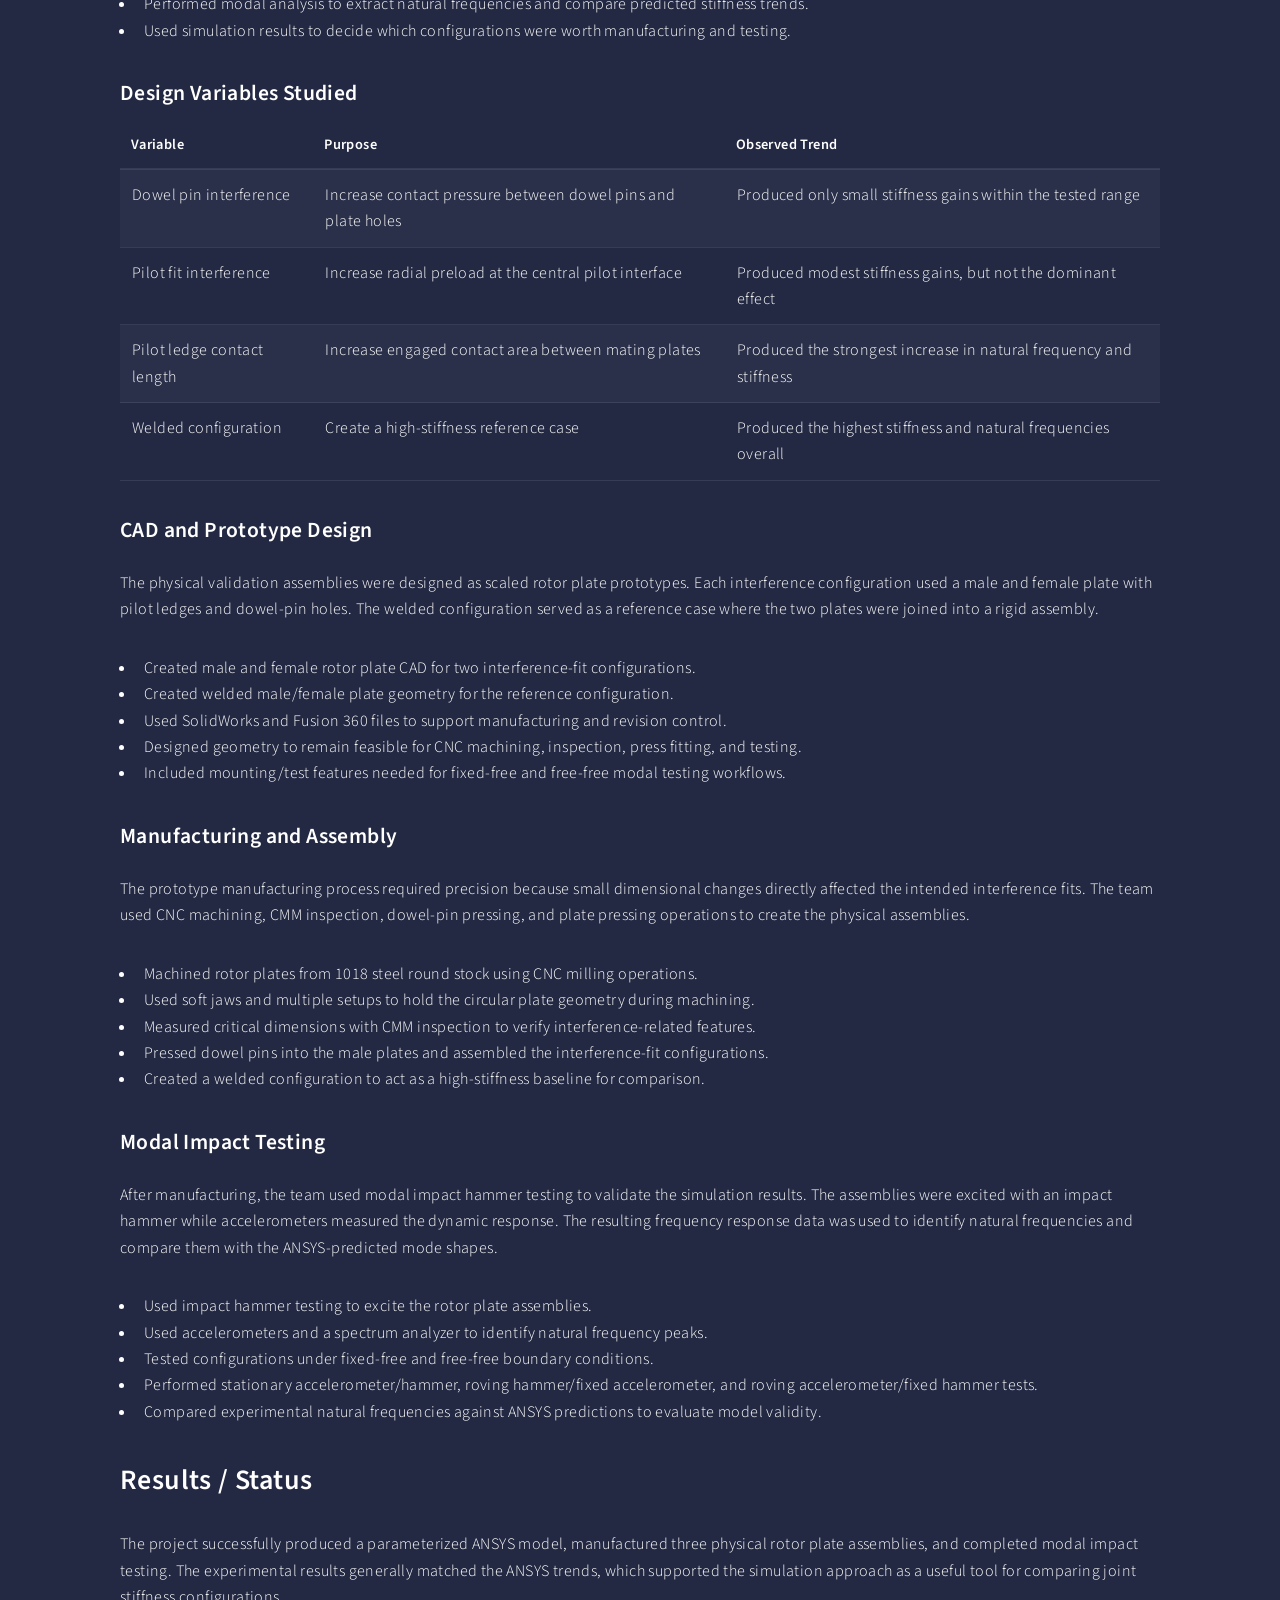
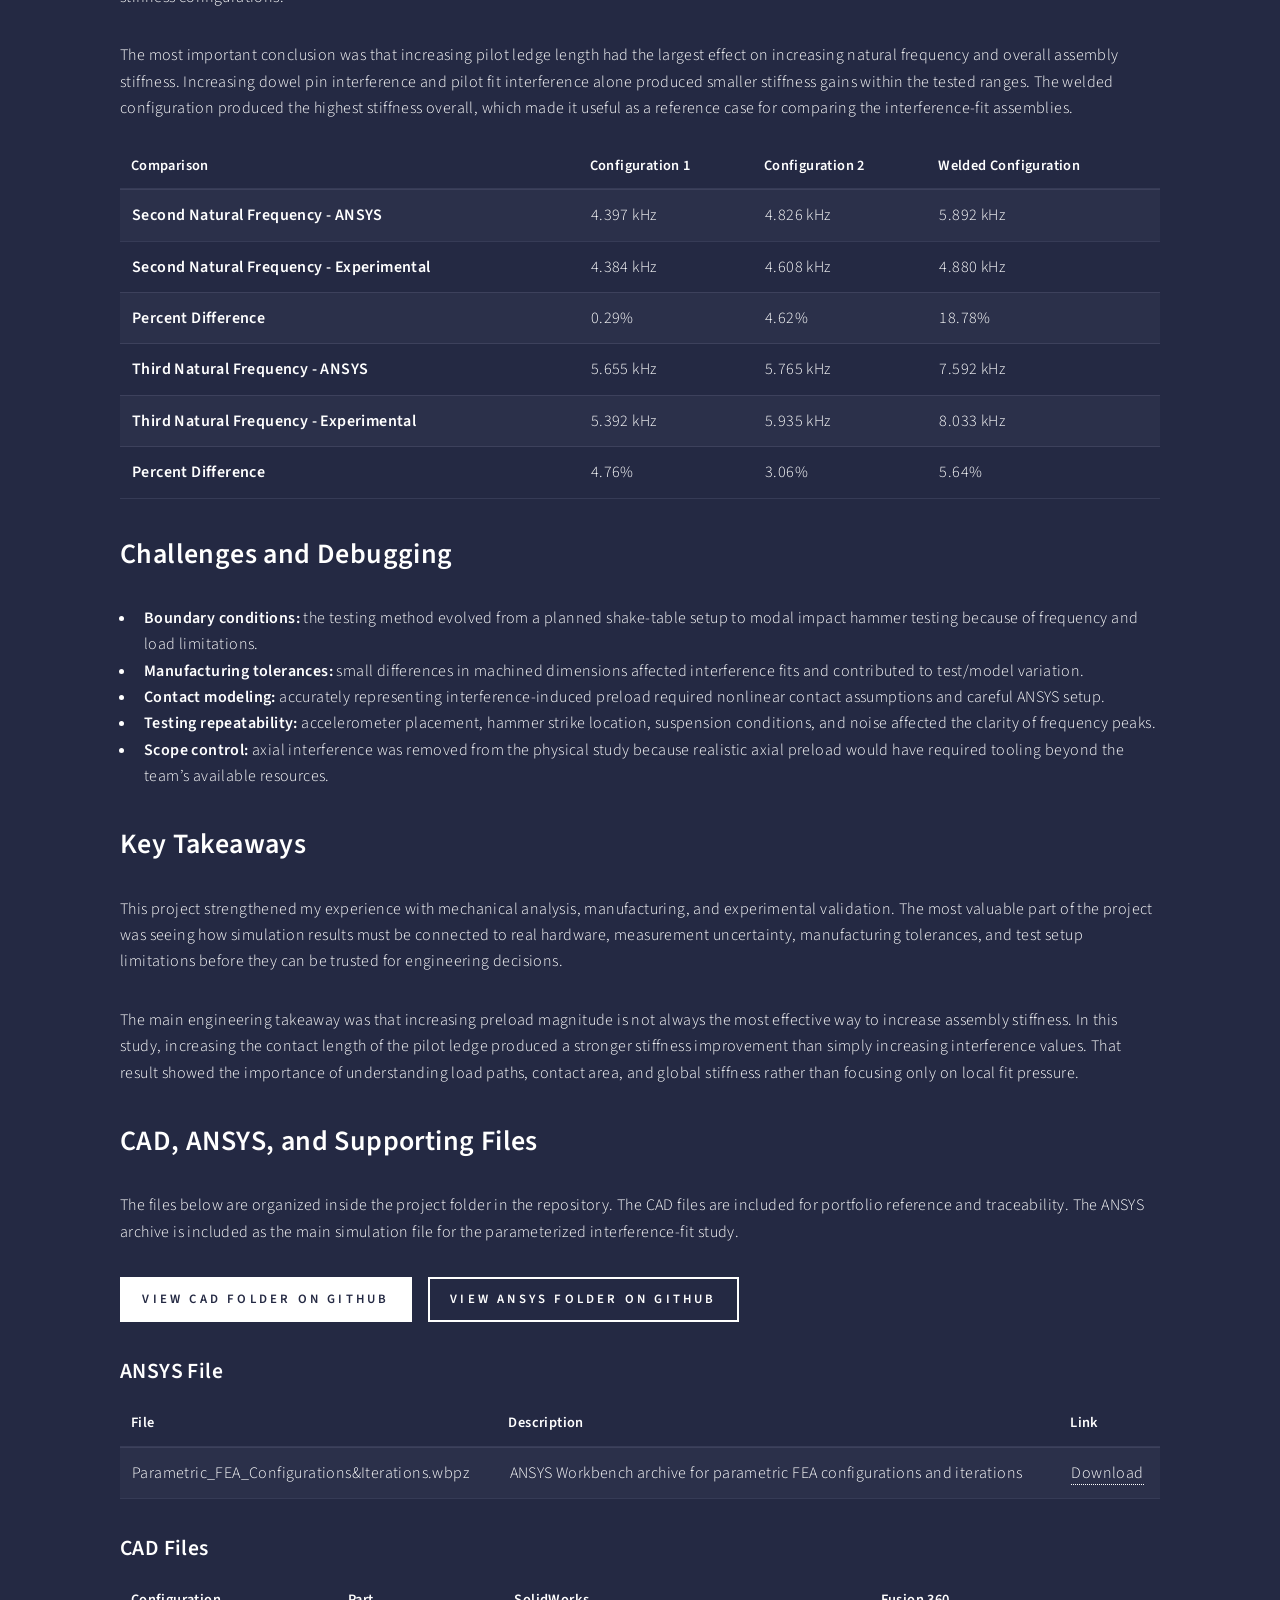
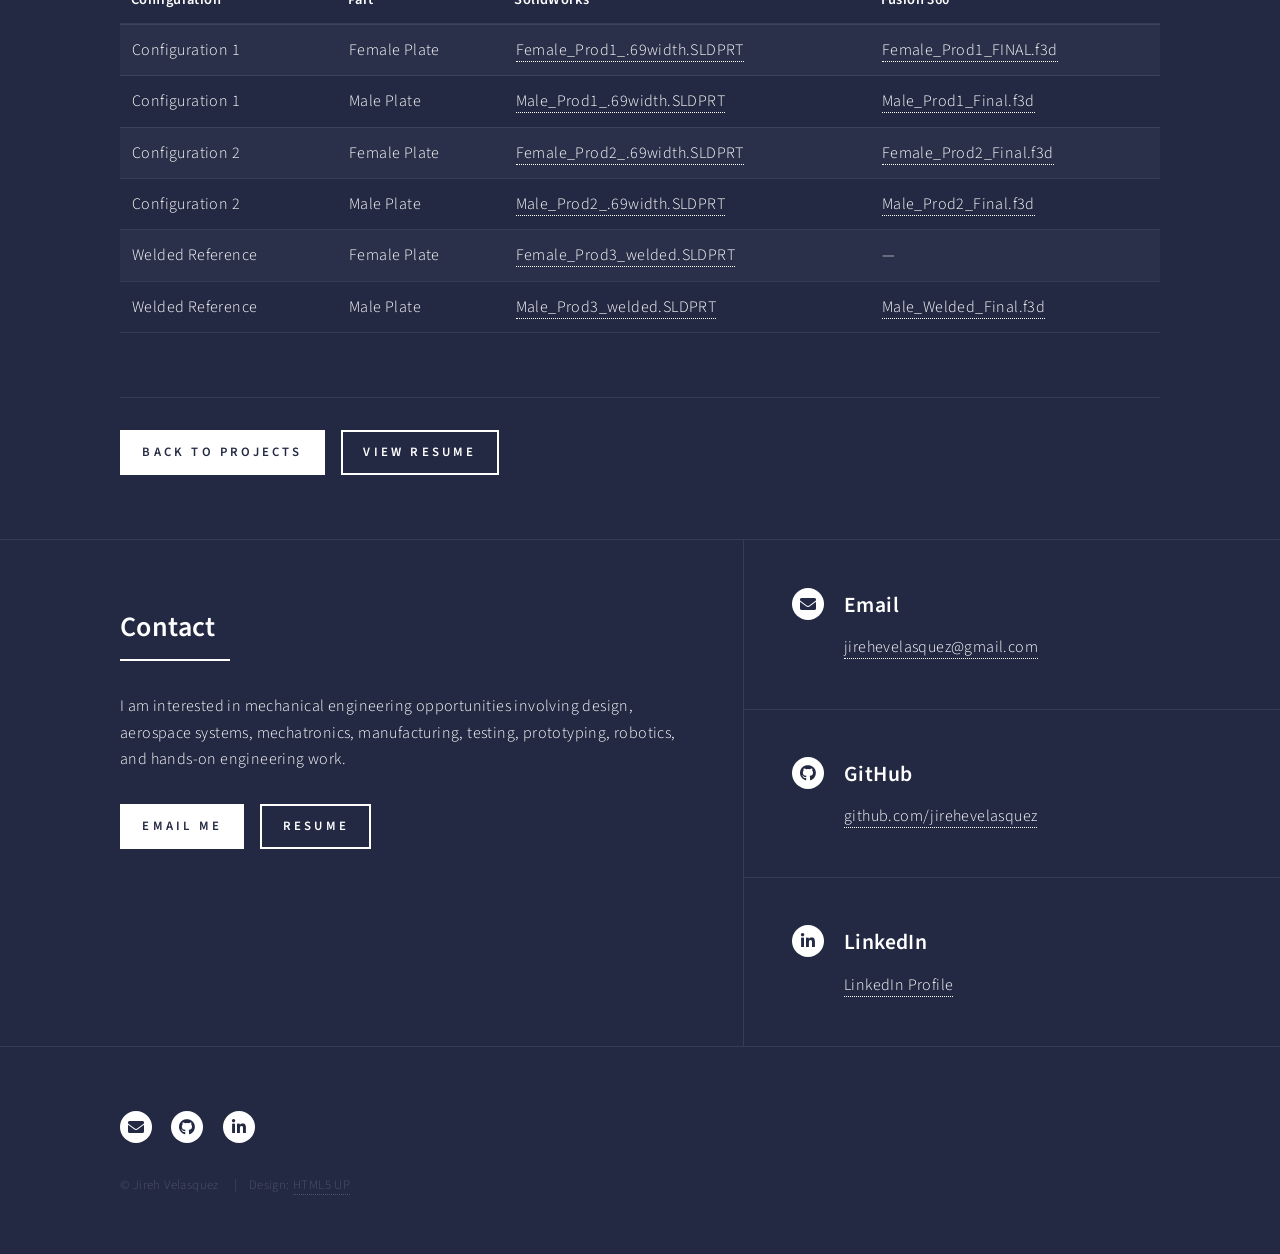
==== commit 49ef702c: "Update compressor-rotor-study.html" ====
--- a/compressor-rotor-study.html
+++ b/compressor-rotor-study.html
@@ -62,7 +62,8 @@
 						</p>
 
 						<ul class="actions">
-							<li><a href="compressor%20rotor/reports/compressor-rotor-final-report.pdf" class="button primary">Final Report</a></li>
+							<li><a href="compressor%20rotor/Final%20Senior%20Project%20Report.pdf" class="button primary">Final Report</a></li>
+							<li><a href="compressor%20rotor/FInal%20Senior%20Project/Solar%20Turbines%20Final%20Presentation.pdf" class="button">Final Presentation</a></li>
 							<li><a href="compressor%20rotor/reports/compressor-rotor-poster.pdf" class="button">Project Poster</a></li>
 							<li><a href="compressor%20rotor/Ansys/Parametric_FEA_Configurations%26Iterations.wbpz" class="button">ANSYS Archive</a></li>
 							<li><a href="#cad-files" class="button scrolly">CAD Files</a></li>
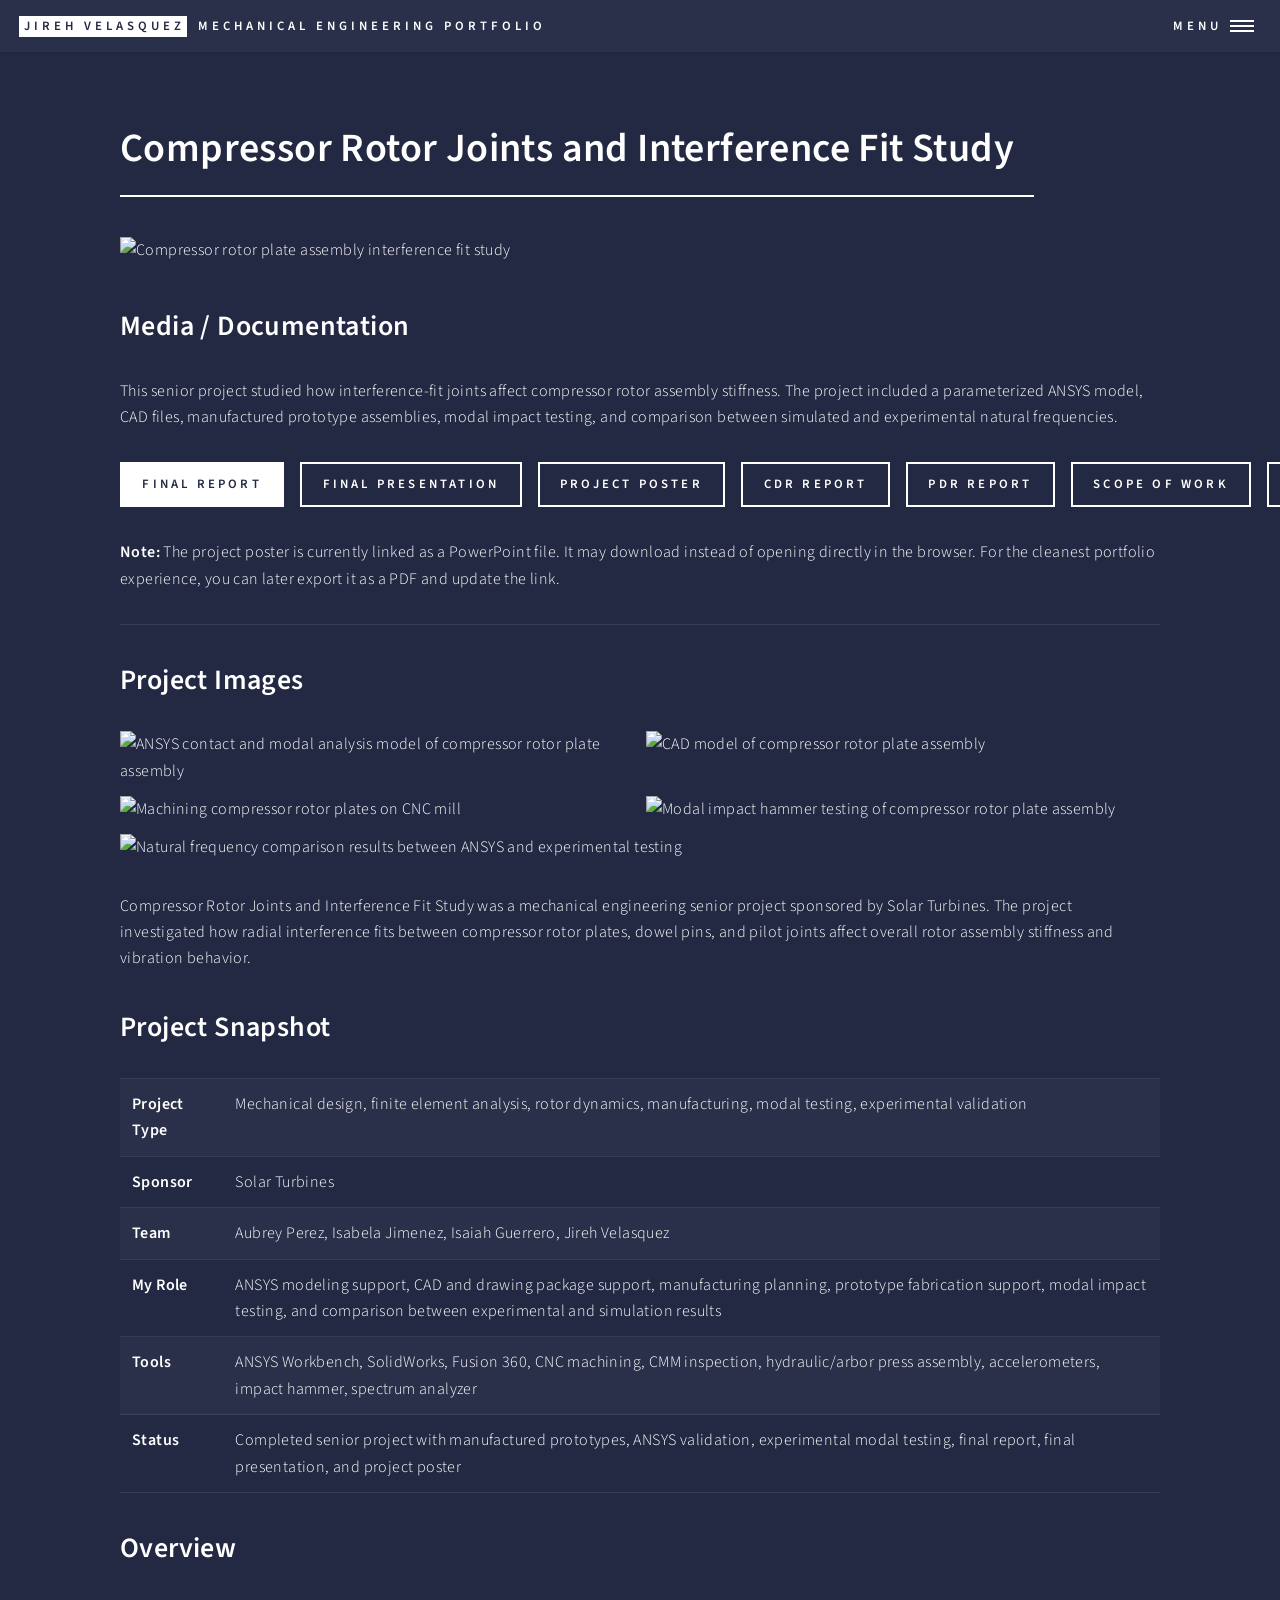
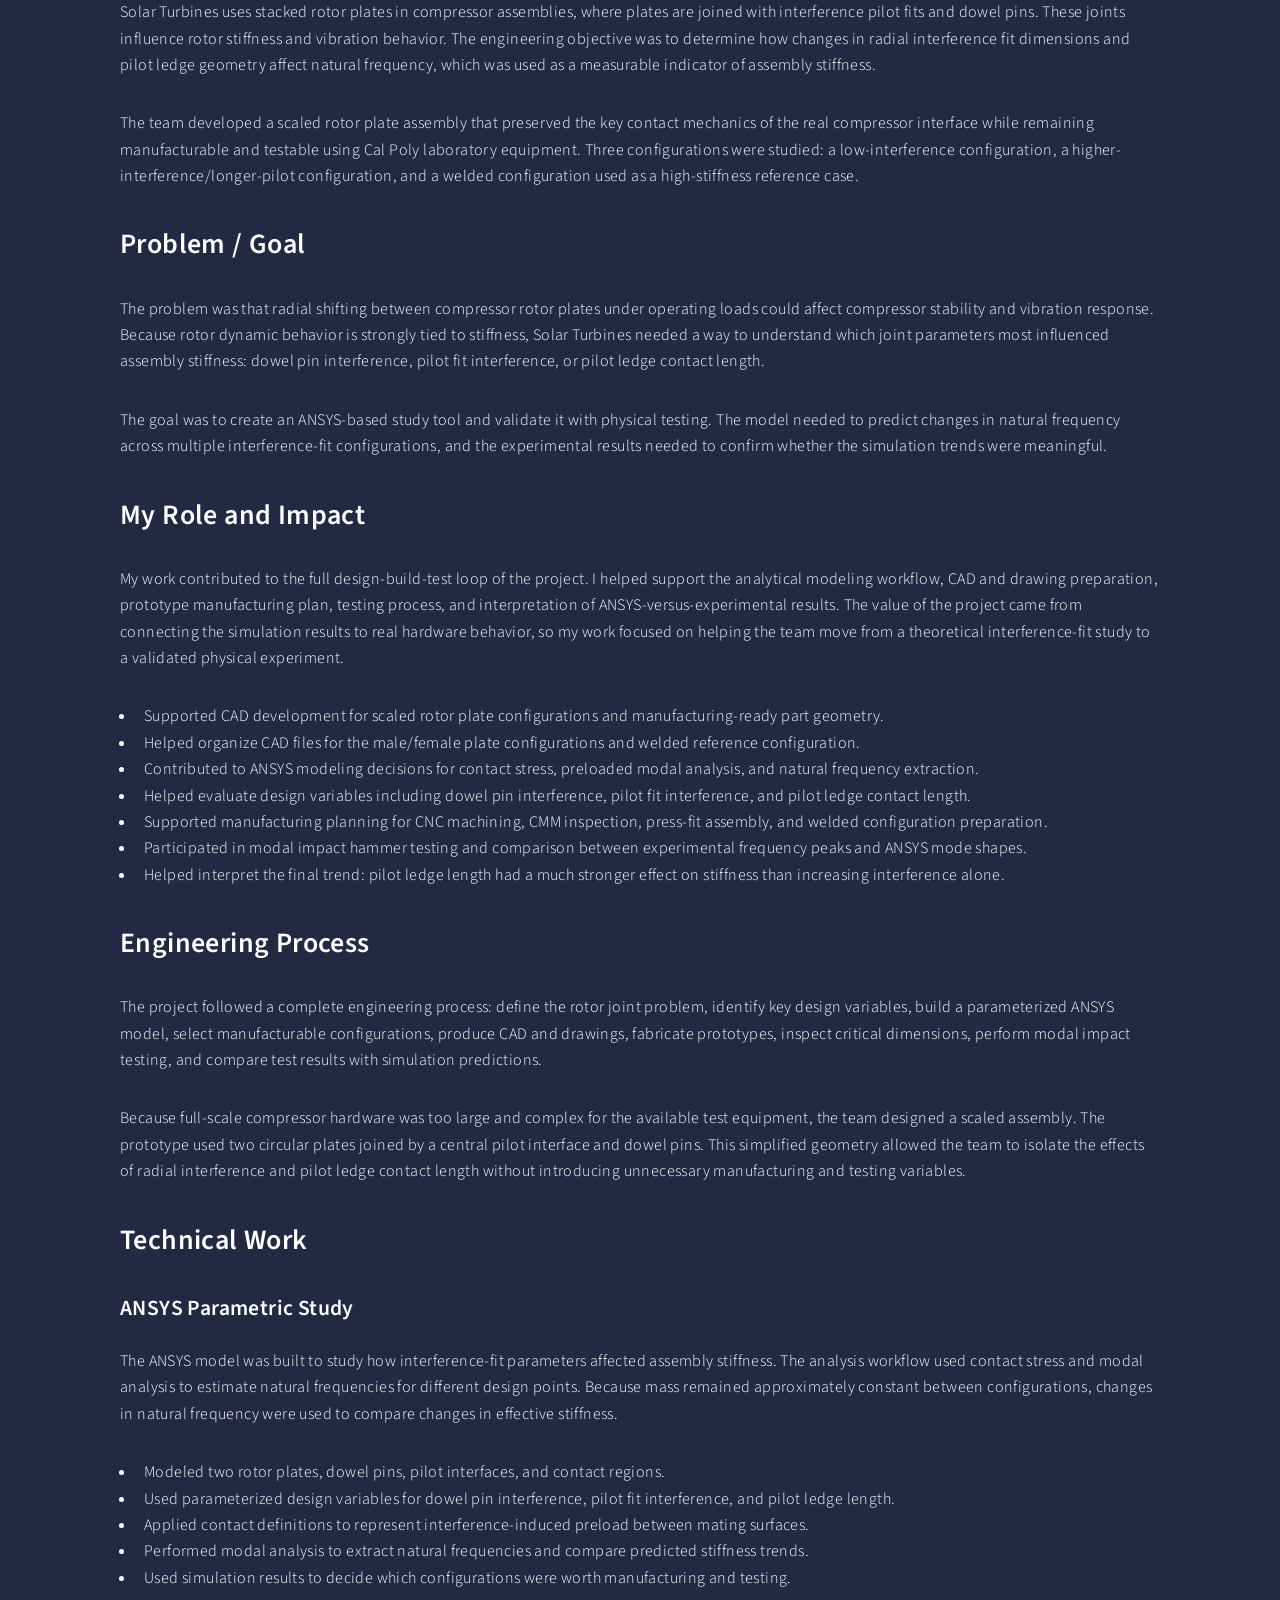
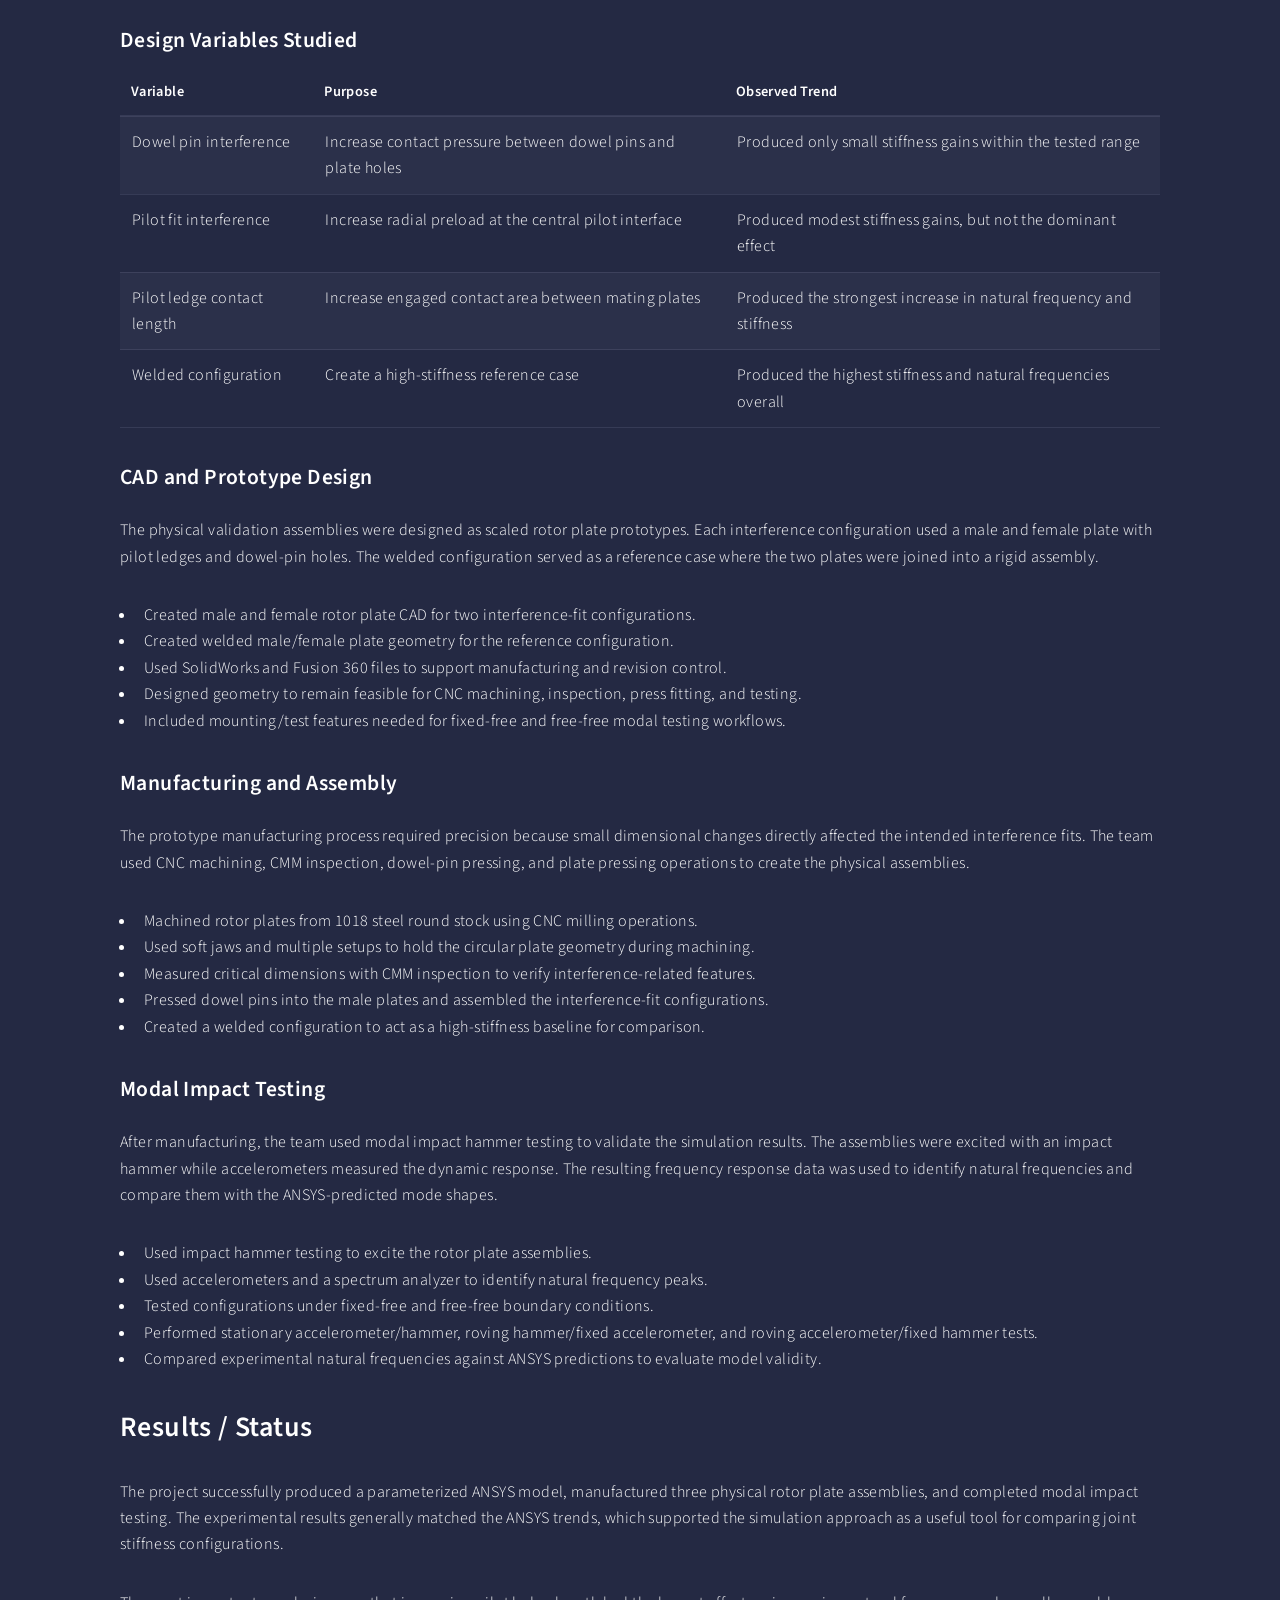
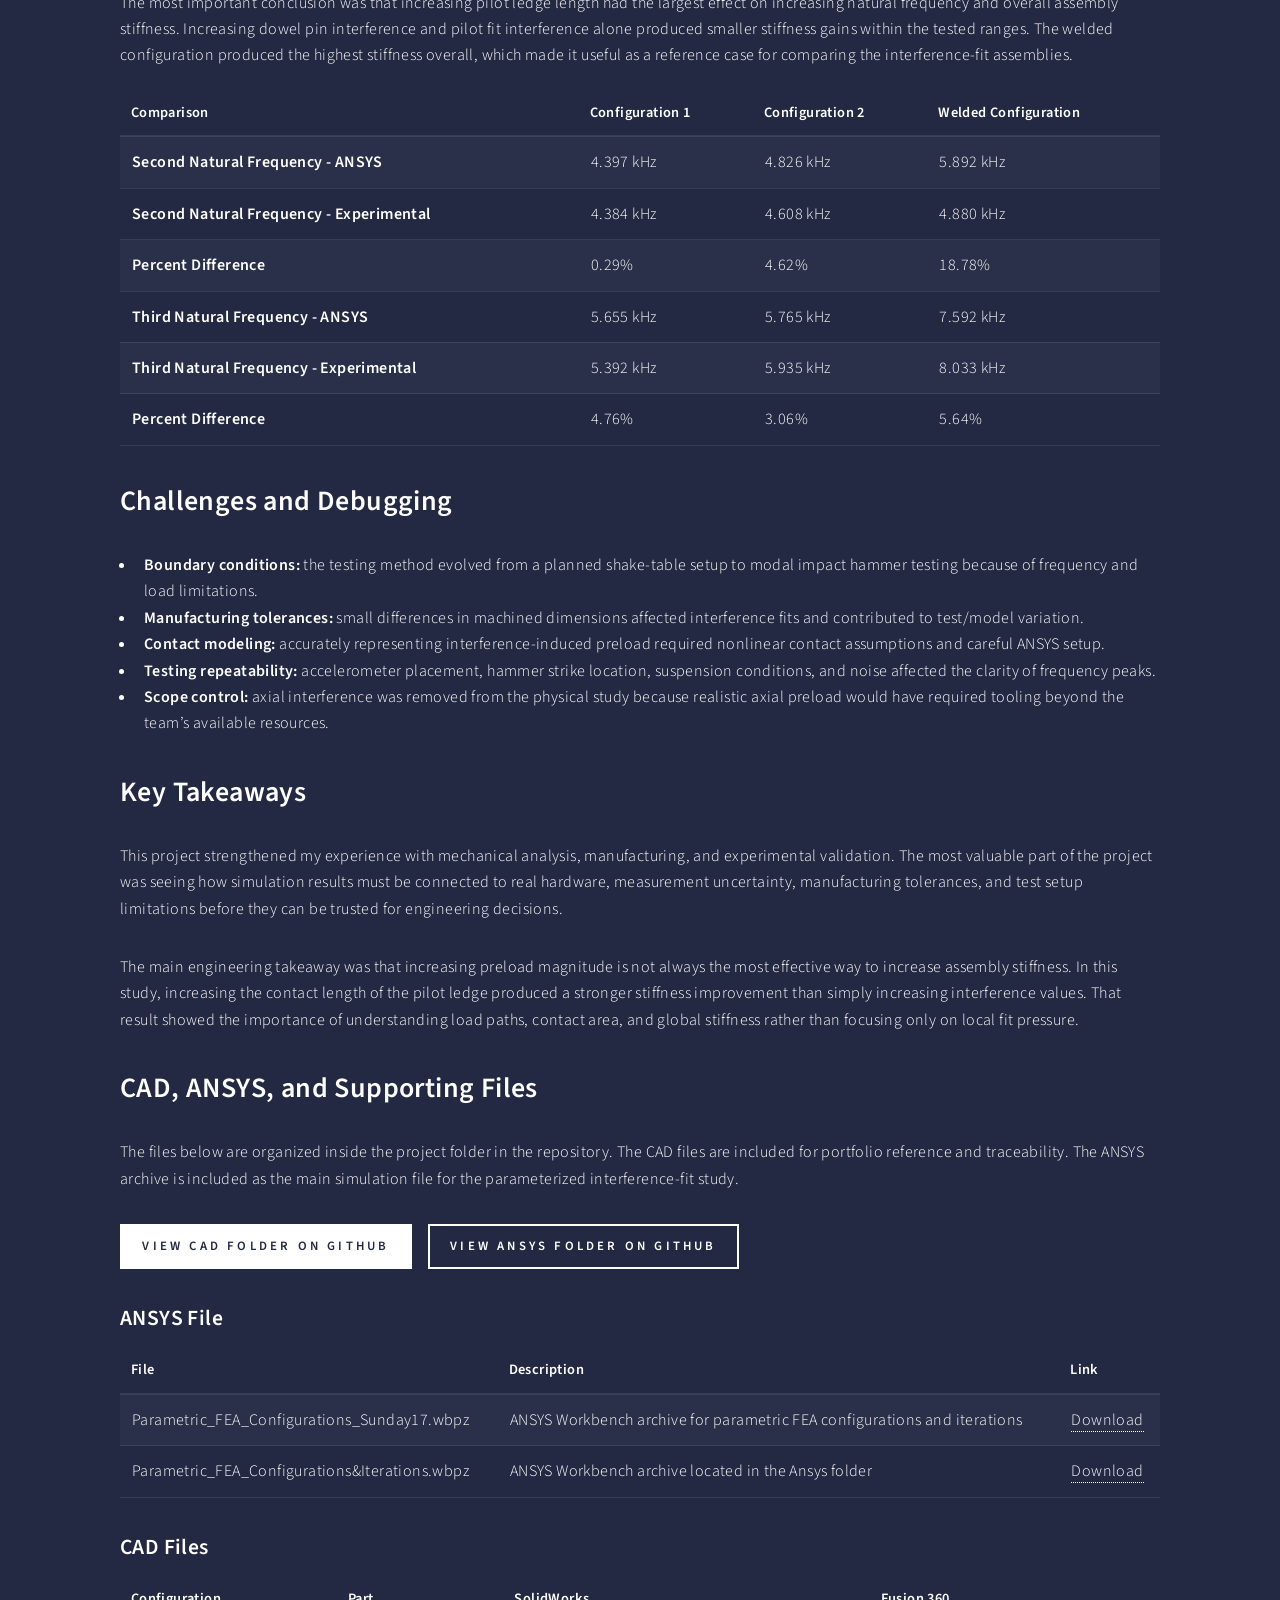
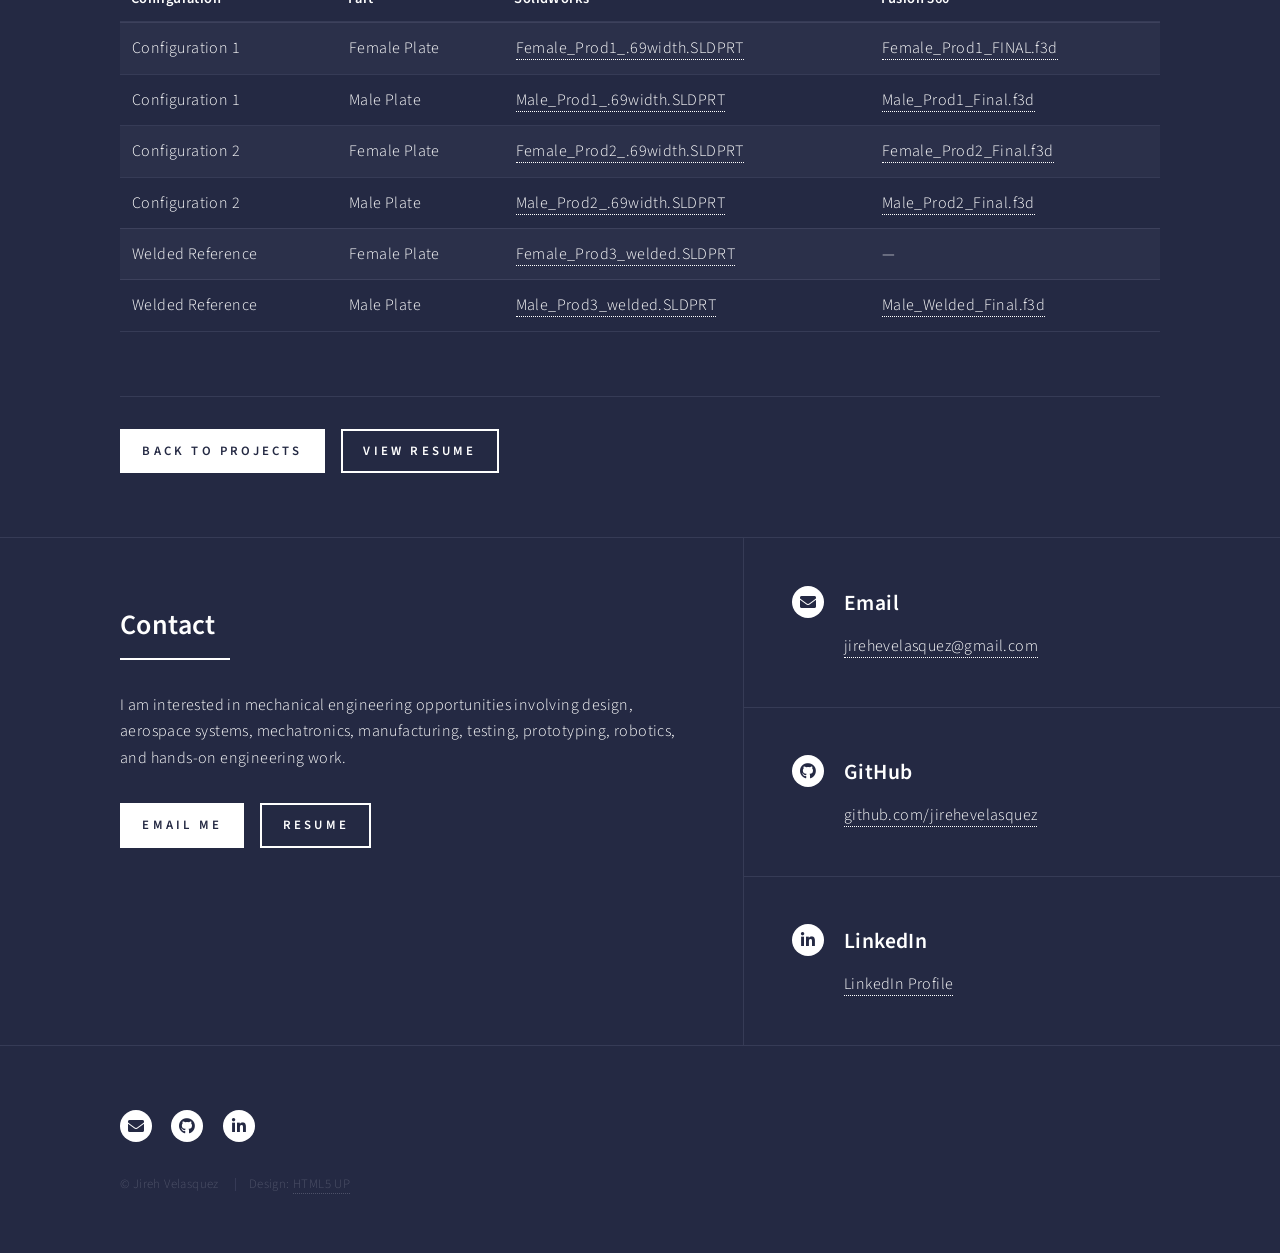
==== commit 3583769f: "Update compressor-rotor-study.html" ====
--- a/compressor-rotor-study.html
+++ b/compressor-rotor-study.html
@@ -56,22 +56,27 @@
 						<h2>Media / Documentation</h2>
 						<p>
 							This senior project studied how interference-fit joints affect compressor rotor assembly stiffness.
-							The project included a parameterized ANSYS model, CAD files, three physical prototype assemblies,
-							manufacturing documentation, modal impact testing, and comparison between simulated and experimental
-							natural frequencies.
+							The project included a parameterized ANSYS model, CAD files, manufactured prototype assemblies,
+							modal impact testing, and comparison between simulated and experimental natural frequencies.
 						</p>
 
 						<ul class="actions">
 							<li><a href="compressor%20rotor/Final%20Senior%20Project%20Report.pdf" class="button primary">Final Report</a></li>
-							<li><a href="compressor%20rotor/FInal%20Senior%20Project/Solar%20Turbines%20Final%20Presentation.pdf" class="button">Final Presentation</a></li>
-							<li><a href="compressor%20rotor/reports/compressor-rotor-poster.pdf" class="button">Project Poster</a></li>
-							<li><a href="compressor%20rotor/Ansys/Parametric_FEA_Configurations%26Iterations.wbpz" class="button">ANSYS Archive</a></li>
+							<li><a href="compressor%20rotor/Solar%20Turbines%20Final%20Presentation.pdf" class="button">Final Presentation</a></li>
+							<li><a href="compressor%20rotor/CCRP%20Poster%20Design.pptx" class="button">Project Poster</a></li>
+							<li><a href="compressor%20rotor/Critical%20Design%20Review%20final.pdf" class="button">CDR Report</a></li>
+							<li><a href="compressor%20rotor/Preliminary%20Design%20Review%20final.pdf" class="button">PDR Report</a></li>
+							<li><a href="compressor%20rotor/SOW%20final.pdf" class="button">Scope of Work</a></li>
+							<li><a href="compressor%20rotor/Good%20Testing%20Results.pdf" class="button">Modal Test Results</a></li>
+							<li><a href="compressor%20rotor/Initial%20Testing%20Results.pdf" class="button">Initial Test Results</a></li>
+							<li><a href="compressor%20rotor/Free-Free%20Testing.xlsx" class="button">Free-Free Test Data</a></li>
+							<li><a href="compressor%20rotor/Parametric_FEA_Configurations_Sunday17.wbpz" class="button">ANSYS Archive</a></li>
 							<li><a href="#cad-files" class="button scrolly">CAD Files</a></li>
 						</ul>
 
 						<p>
-							<strong>Note:</strong> The report, poster, and image buttons will work after the matching files are uploaded
-							to those exact paths. The CAD and ANSYS links below already match the folder names shown in your GitHub screenshots.
+							<strong>Note:</strong> The project poster is currently linked as a PowerPoint file. It may download instead of opening directly in the browser.
+							For the cleanest portfolio experience, you can later export it as a PDF and update the link.
 						</p>
 
 						<hr />
@@ -137,7 +142,7 @@
 									</tr>
 									<tr>
 										<td><strong>My Role</strong></td>
-										<td>ANSYS modeling support, CAD and drawing package support, manufacturing planning, prototype fabrication support, test setup, modal impact testing, and comparison between experimental and simulation results</td>
+										<td>ANSYS modeling support, CAD and drawing package support, manufacturing planning, prototype fabrication support, modal impact testing, and comparison between experimental and simulation results</td>
 									</tr>
 									<tr>
 										<td><strong>Tools</strong></td>
@@ -145,7 +150,7 @@
 									</tr>
 									<tr>
 										<td><strong>Status</strong></td>
-										<td>Completed senior project with manufactured prototypes, ANSYS validation, experimental modal testing, final report, and poster presentation</td>
+										<td>Completed senior project with manufactured prototypes, ANSYS validation, experimental modal testing, final report, final presentation, and project poster</td>
 									</tr>
 								</tbody>
 							</table>
@@ -154,9 +159,9 @@
 						<h2>Overview</h2>
 						<p>
 							Solar Turbines uses stacked rotor plates in compressor assemblies, where plates are joined with
-							interference pilot fits and dowel pins. These joints can influence rotor stiffness and vibration
-							behavior. The engineering objective was to determine how changes in radial interference fit dimensions
-							and pilot ledge geometry affect natural frequency, which was used as a measurable indicator of assembly stiffness.
+							interference pilot fits and dowel pins. These joints influence rotor stiffness and vibration behavior.
+							The engineering objective was to determine how changes in radial interference fit dimensions and pilot
+							ledge geometry affect natural frequency, which was used as a measurable indicator of assembly stiffness.
 						</p>
 
 						<p>
@@ -175,9 +180,9 @@
 						</p>
 
 						<p>
-							The project goal was to create an ANSYS-based study tool and validate it with physical testing.
-							The model needed to predict changes in natural frequency across multiple interference-fit configurations,
-							and the experimental results needed to confirm whether the simulation trends were meaningful.
+							The goal was to create an ANSYS-based study tool and validate it with physical testing. The model needed
+							to predict changes in natural frequency across multiple interference-fit configurations, and the experimental
+							results needed to confirm whether the simulation trends were meaningful.
 						</p>
 
 						<h2>My Role and Impact</h2>
@@ -426,8 +431,13 @@
 								</thead>
 								<tbody>
 									<tr>
+										<td>Parametric_FEA_Configurations_Sunday17.wbpz</td>
+										<td>ANSYS Workbench archive for parametric FEA configurations and iterations</td>
+										<td><a href="compressor%20rotor/Parametric_FEA_Configurations_Sunday17.wbpz">Download</a></td>
+									</tr>
+									<tr>
 										<td>Parametric_FEA_Configurations&amp;Iterations.wbpz</td>
-										<td>ANSYS Workbench archive for parametric FEA configurations and iterations</td>
+										<td>ANSYS Workbench archive located in the Ansys folder</td>
 										<td><a href="compressor%20rotor/Ansys/Parametric_FEA_Configurations%26Iterations.wbpz">Download</a></td>
 									</tr>
 								</tbody>
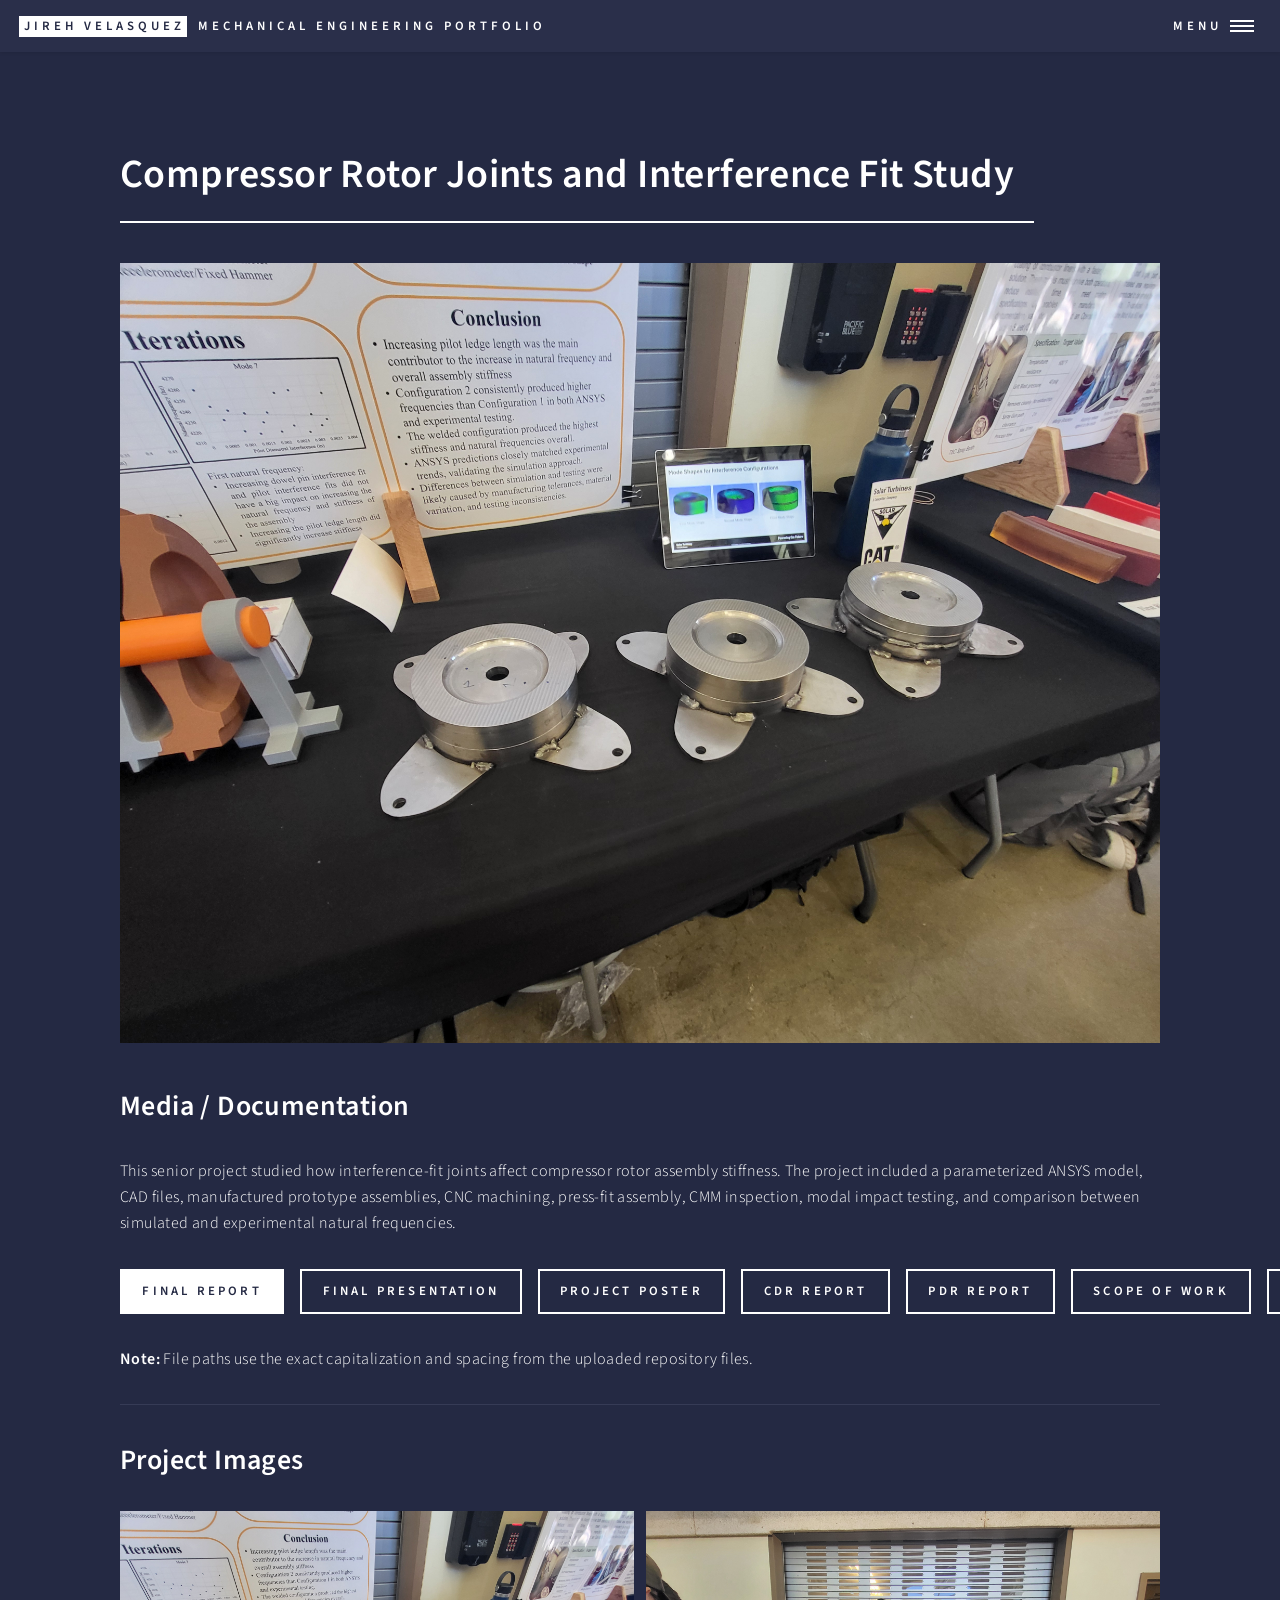
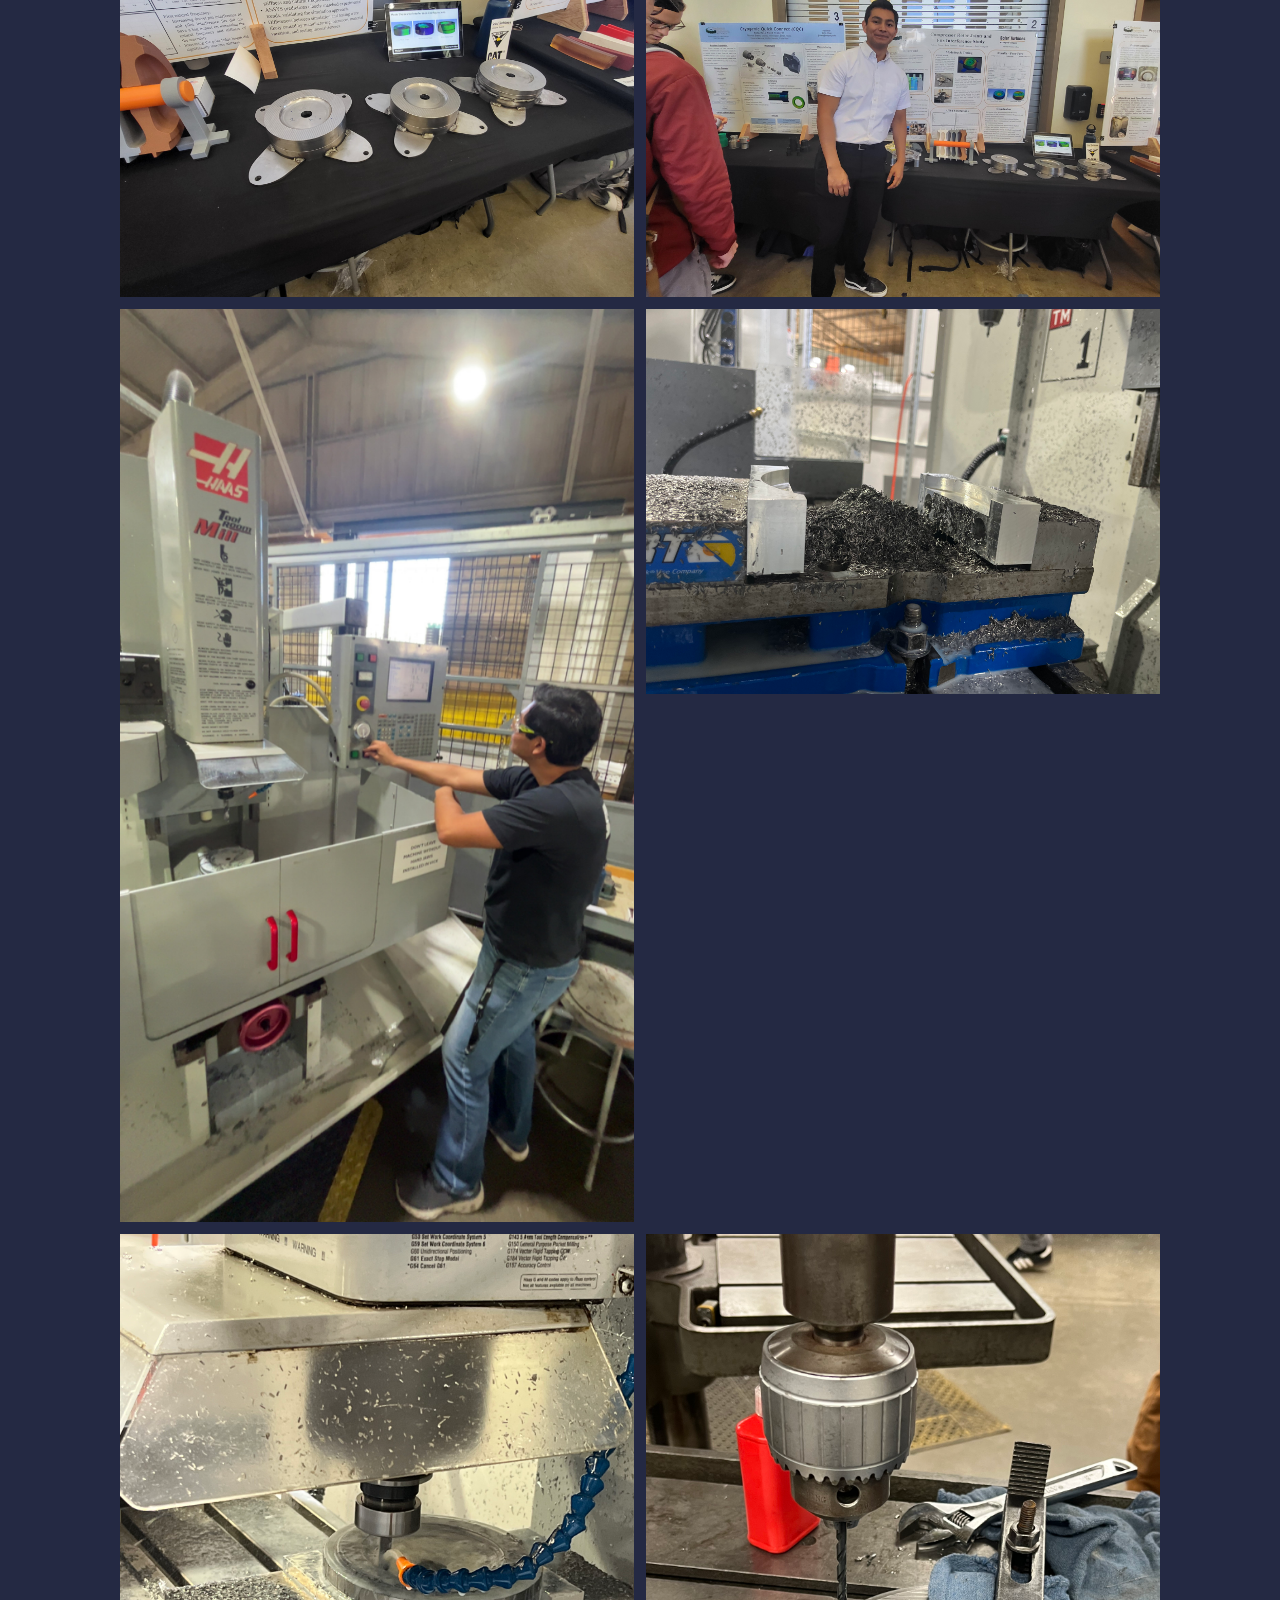
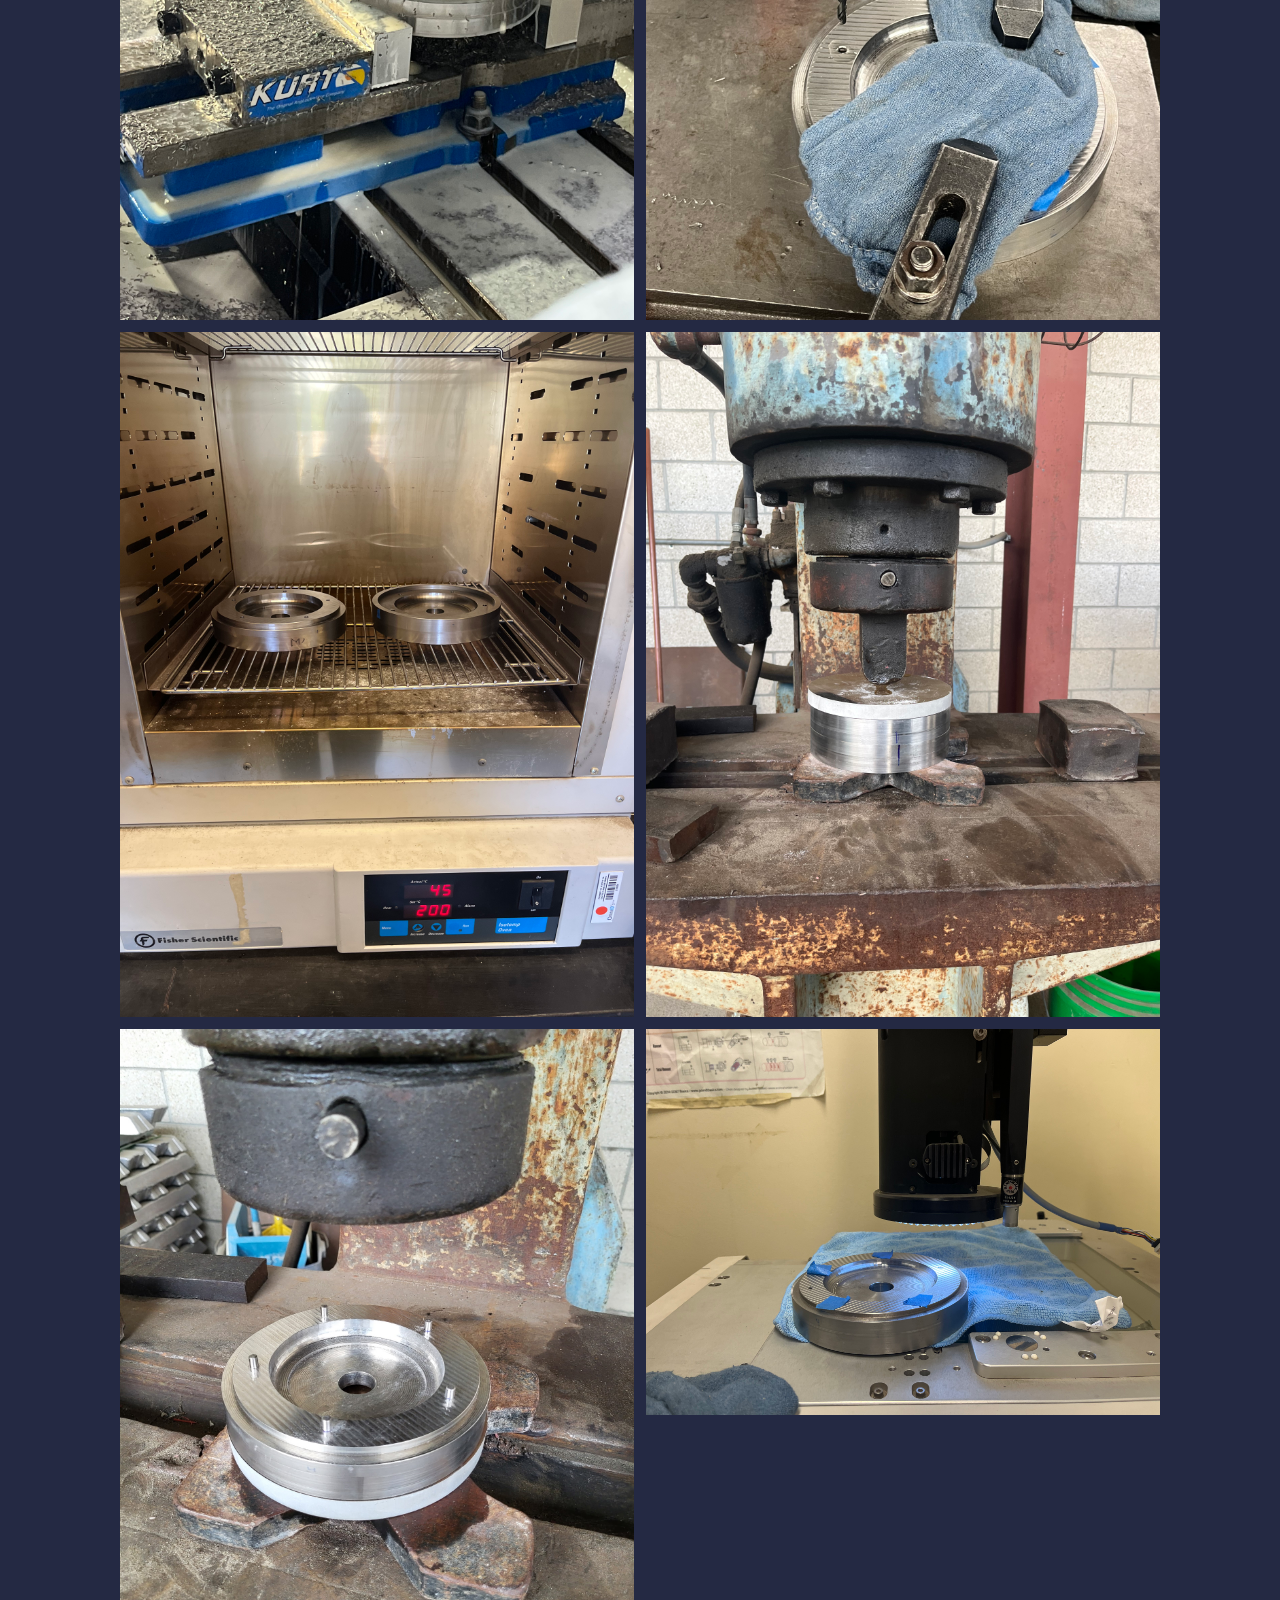
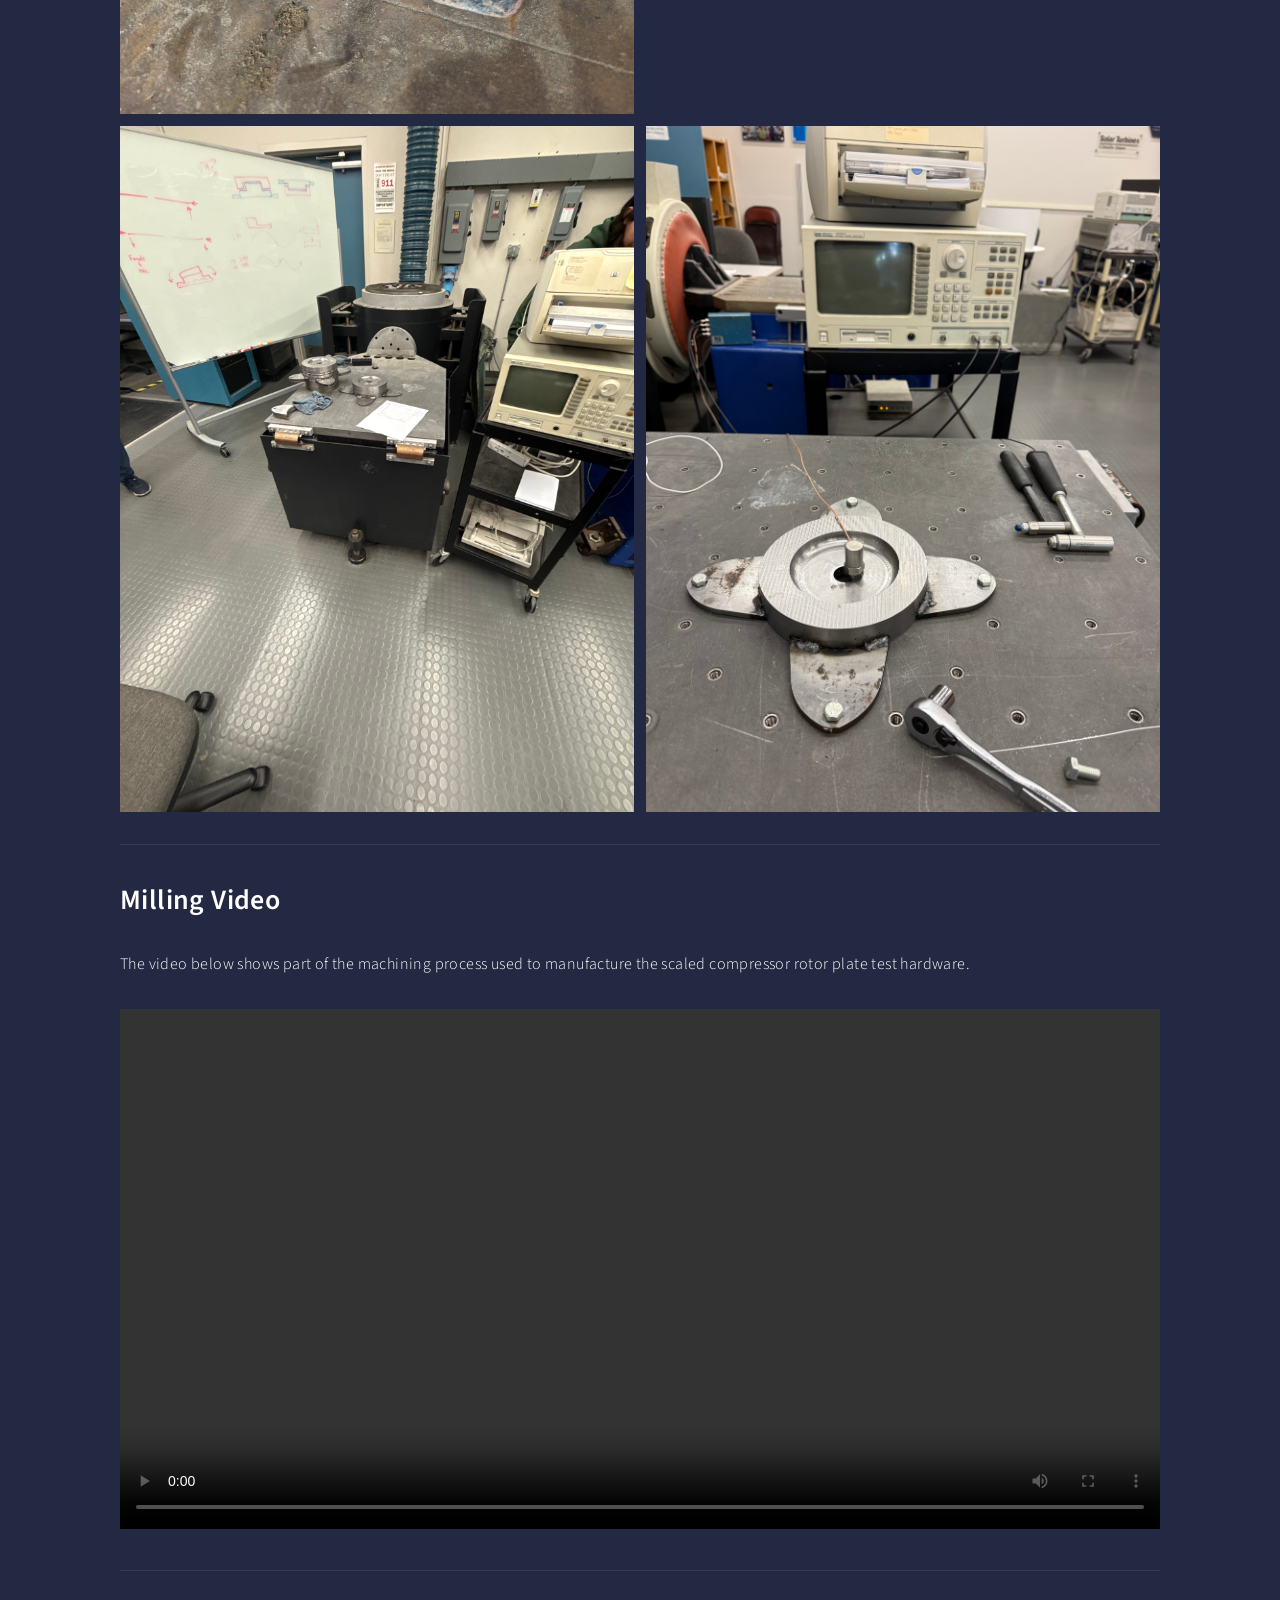
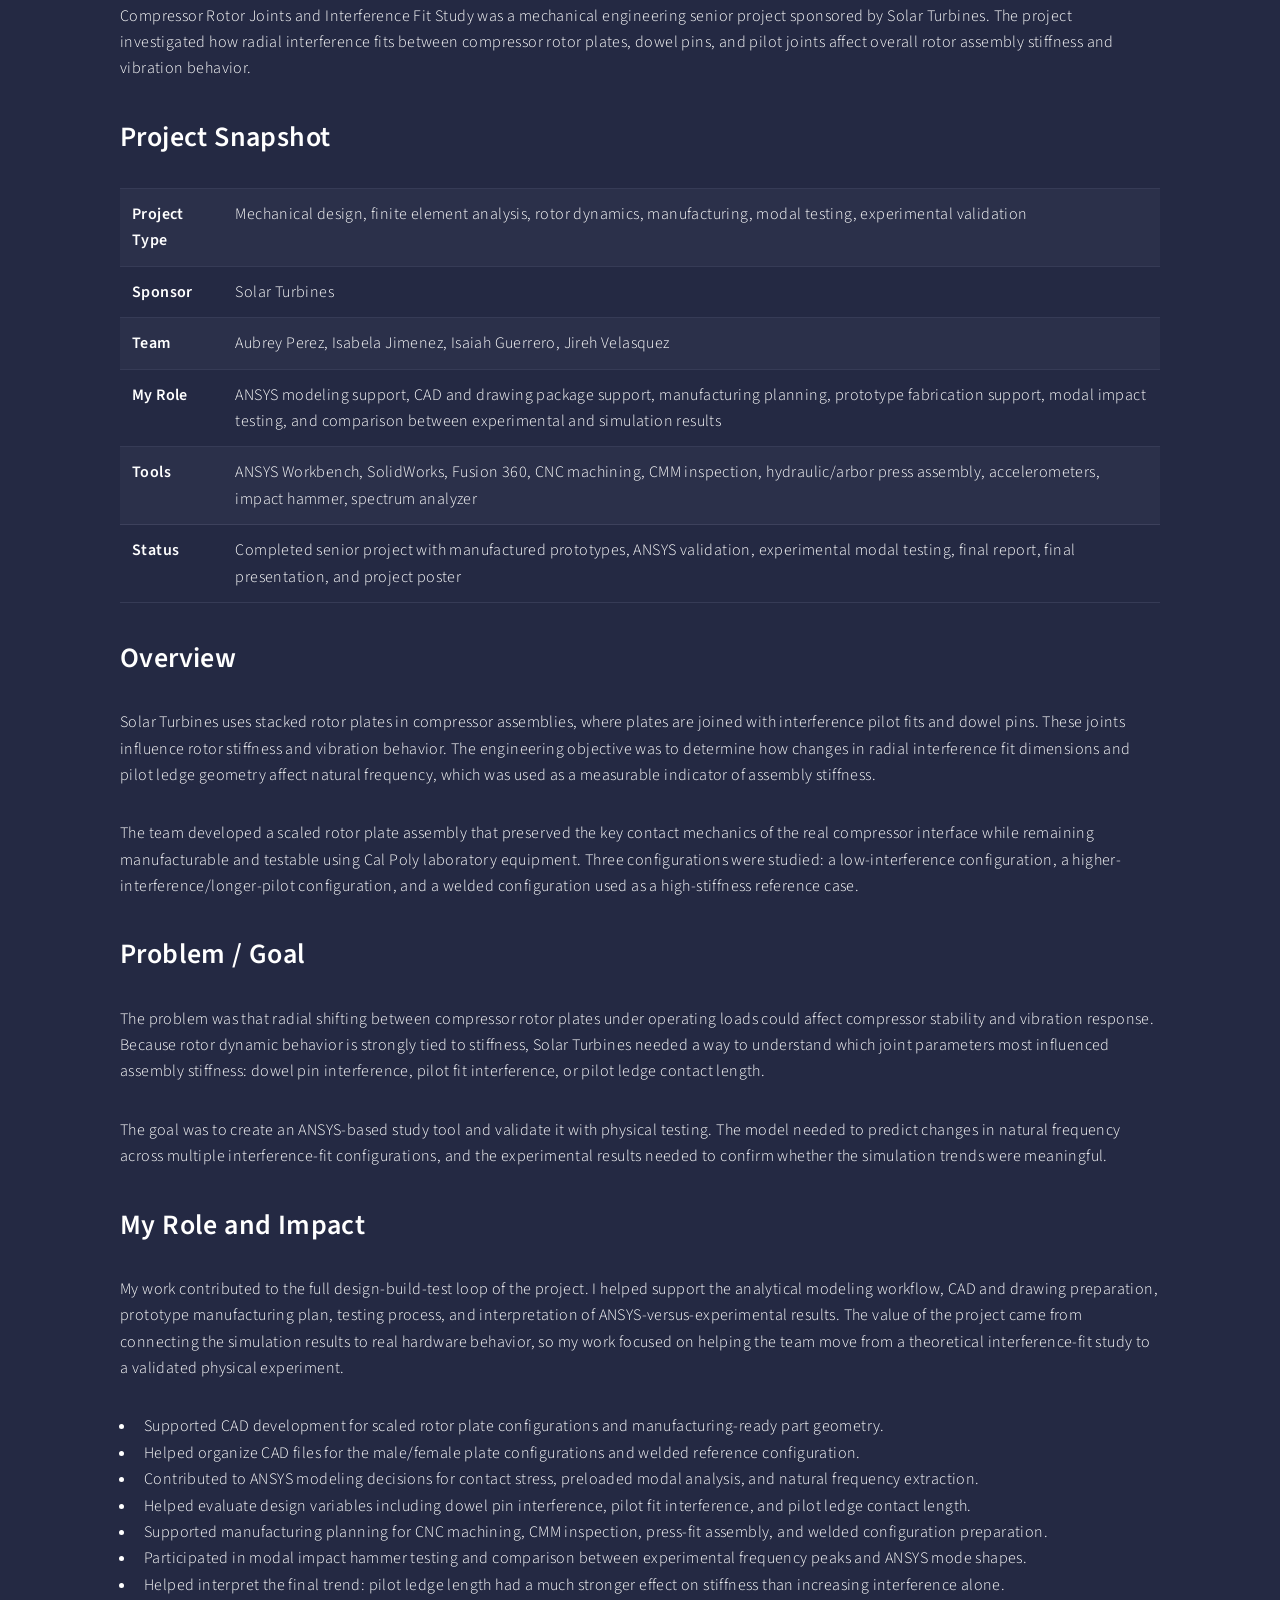
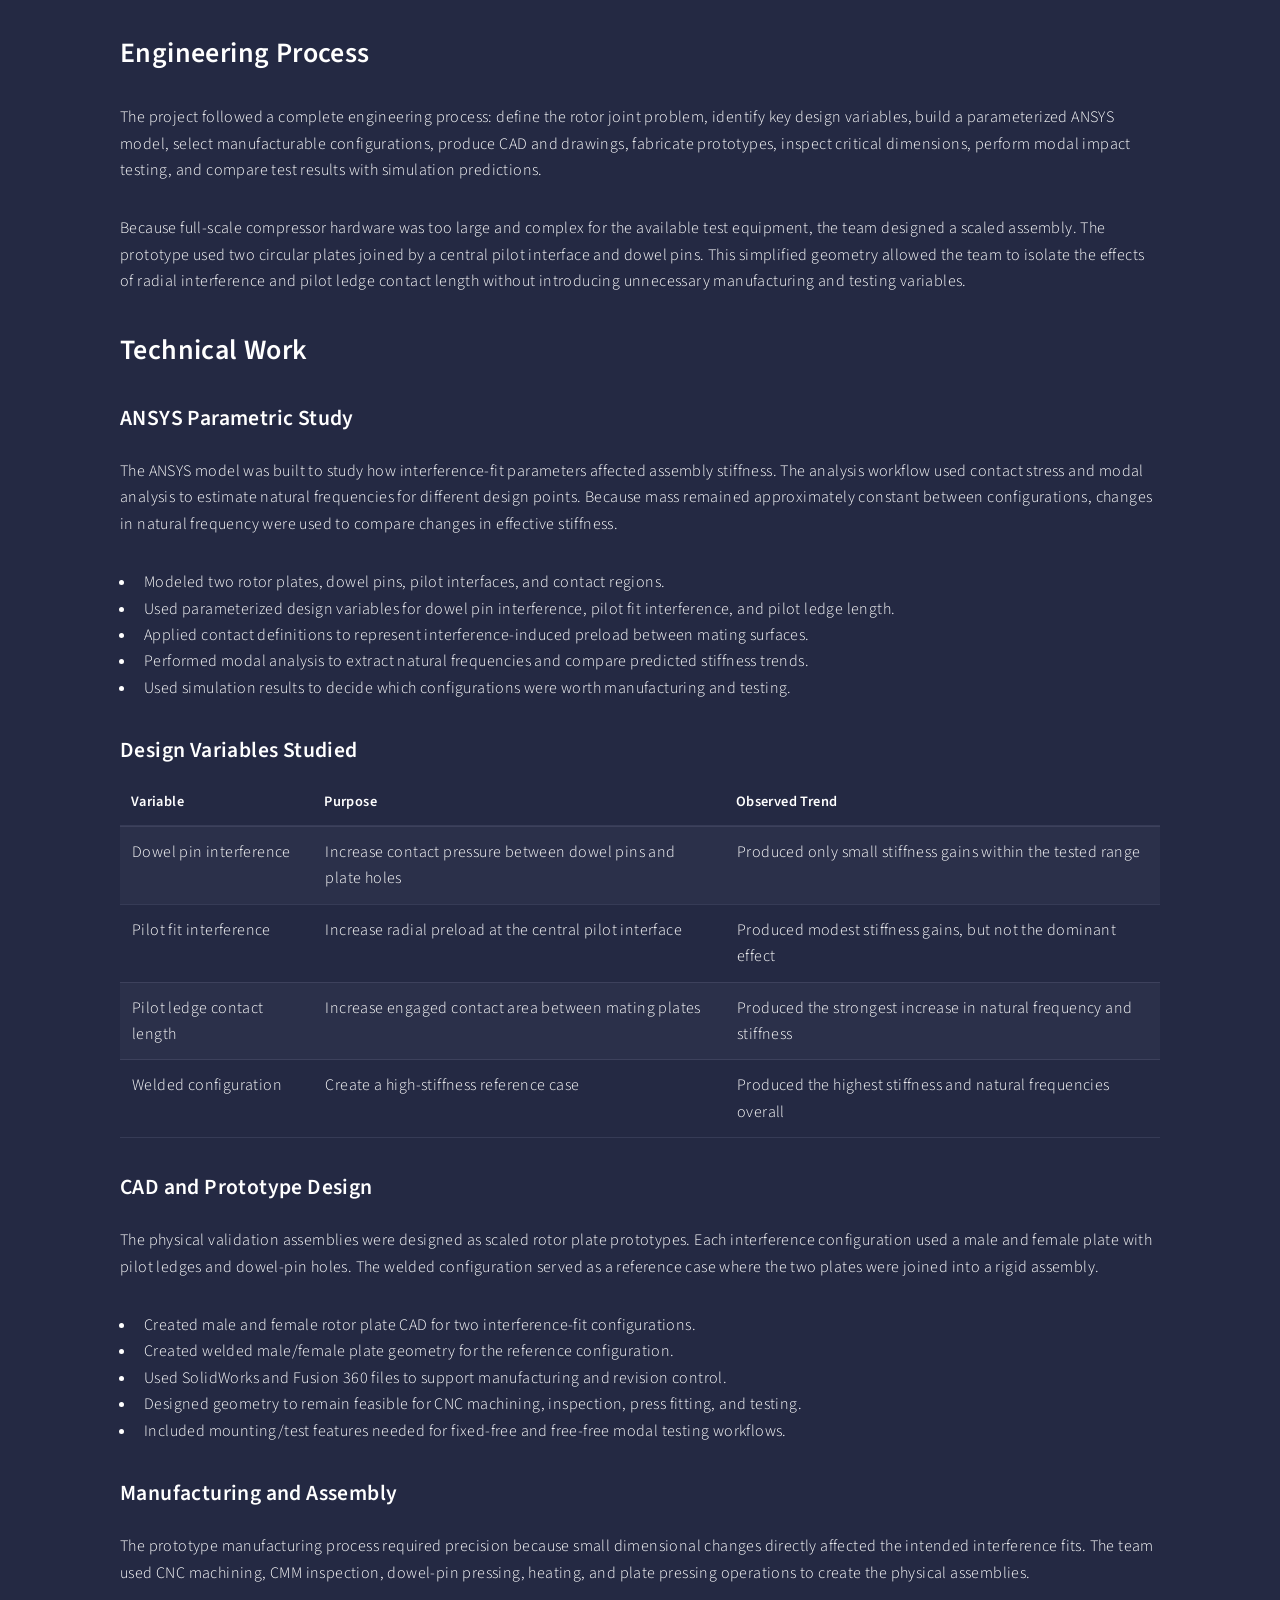
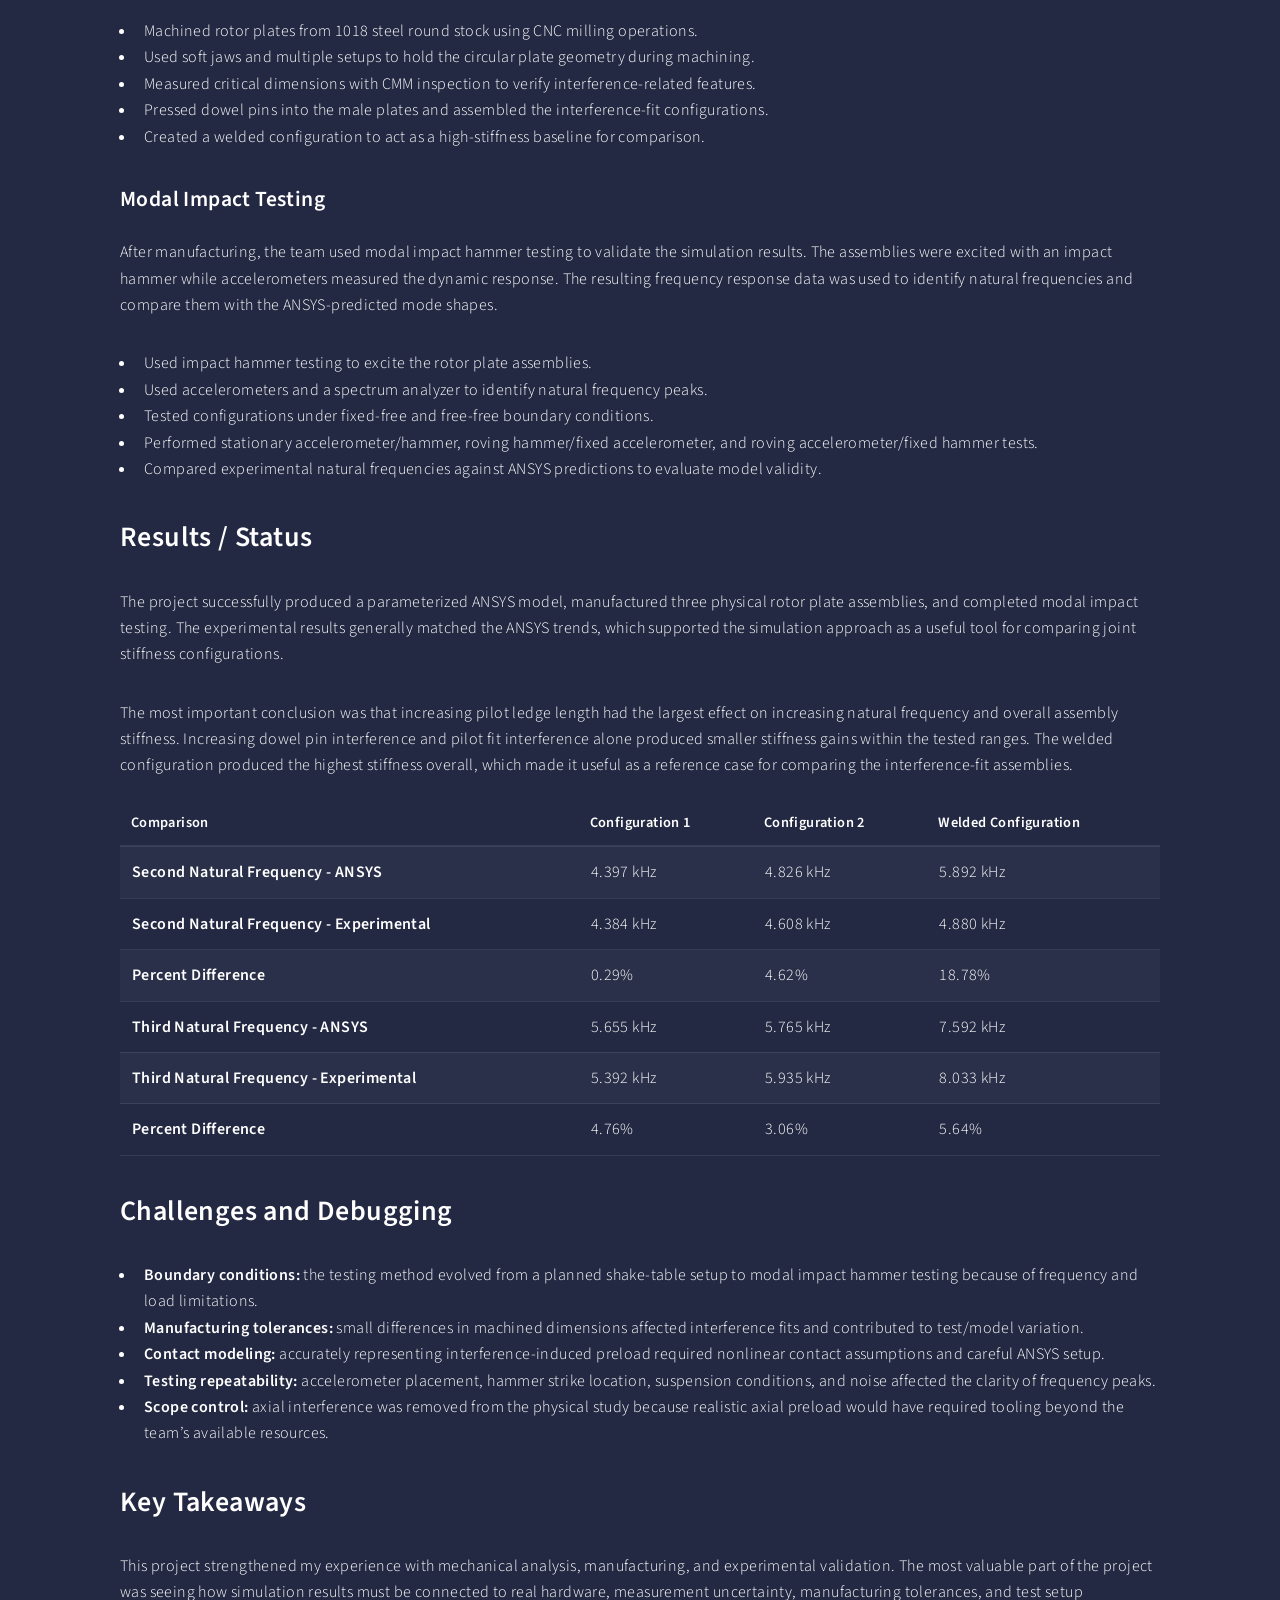
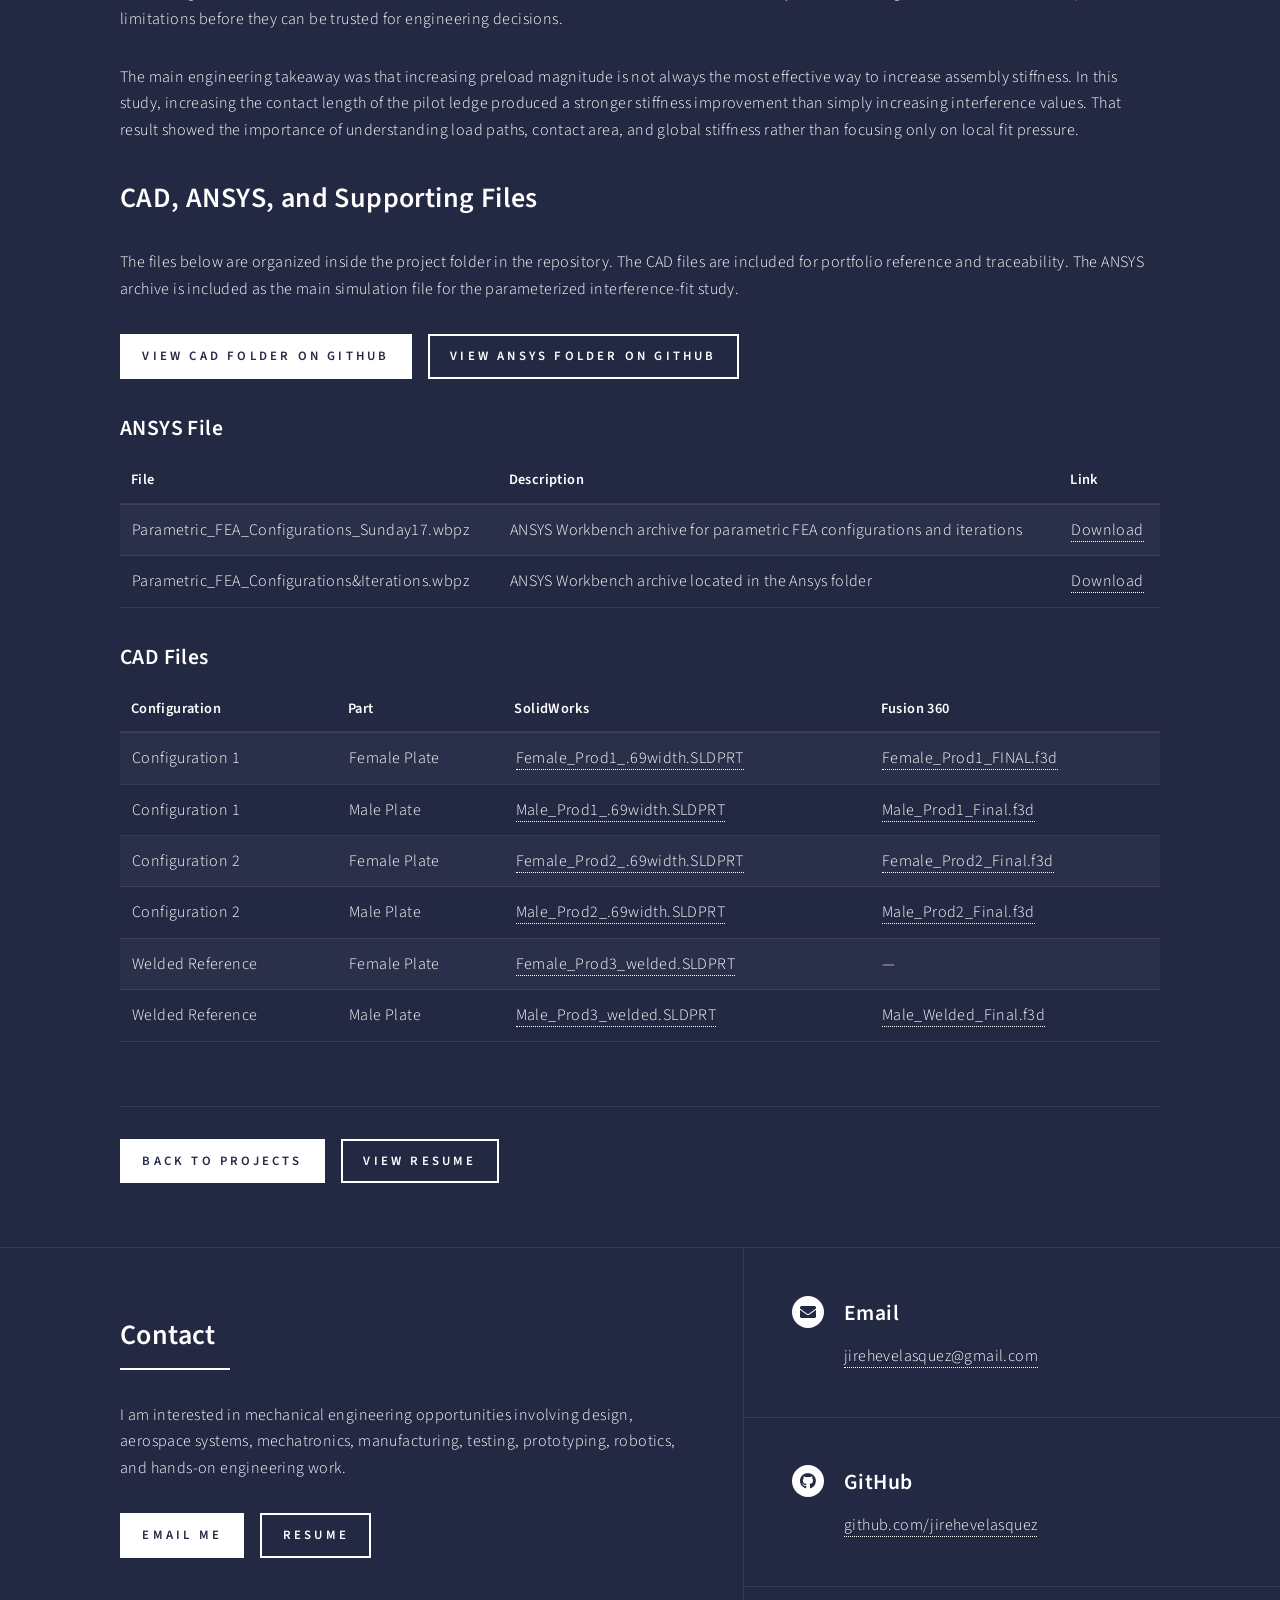
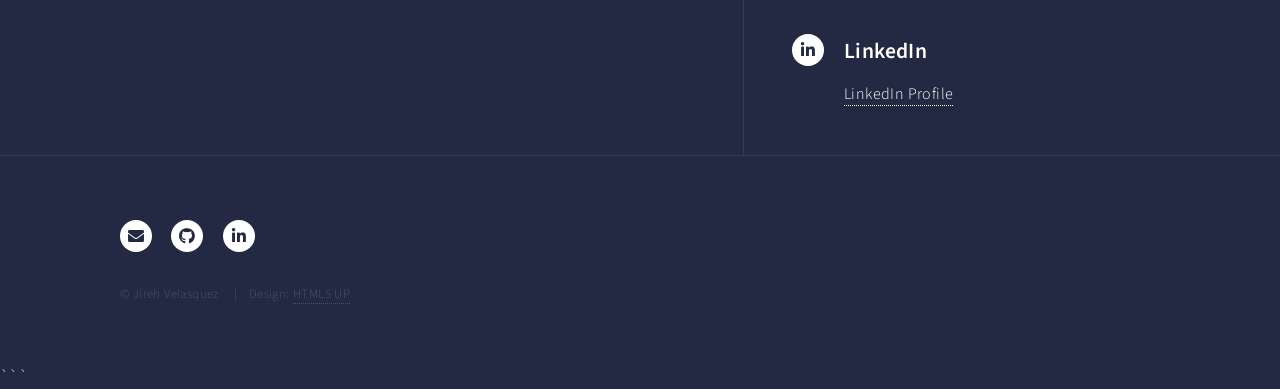
==== commit 49fb9097: "Update compressor-rotor-study.html" ====
--- a/compressor-rotor-study.html
+++ b/compressor-rotor-study.html
@@ -1,584 +1,649 @@
 <!DOCTYPE HTML>
+
 <!--
 	Forty by HTML5 UP
 	html5up.net | @ajlkn
 	Free for personal and commercial use under the CCA 3.0 license (html5up.net/license)
 	Customized for Jireh Velasquez's mechanical engineering portfolio.
 -->
+
 <html>
 	<head>
 		<title>Compressor Rotor Joints and Interference Fit Study | Jireh Velasquez</title>
 		<meta charset="utf-8" />
 		<meta name="viewport" content="width=device-width, initial-scale=1, user-scalable=no" />
-		<meta name="description" content="Compressor rotor joints and interference fit study by Jireh Velasquez involving ANSYS modal analysis, interference-fit modeling, CAD, manufacturing, CMM inspection, and modal impact testing for Solar Turbines." />
+		<meta name="description" content="Compressor rotor joints and interference fit study by Jireh Velasquez involving ANSYS modal analysis, interference-fit modeling, CAD, manufacturing, CMM inspection, CNC machining, press-fit assembly, and modal impact testing for Solar Turbines." />
 		<link rel="stylesheet" href="assets/css/main.css" />
+		<link rel="stylesheet" href="assets/css/custom.css" />
 		<noscript><link rel="stylesheet" href="assets/css/noscript.css" /></noscript>
 	</head>
 
-	<body class="is-preload">
-
-		<div id="wrapper">
-
-			<header id="header">
-				<a href="index.html" class="logo"><strong>Jireh Velasquez</strong> <span>Mechanical Engineering Portfolio</span></a>
-				<nav>
-					<a href="#menu">Menu</a>
-				</nav>
-			</header>
-
-			<nav id="menu">
-				<ul class="links">
-					<li><a href="index.html">Home</a></li>
-					<li><a href="index.html#one">Projects</a></li>
-					<li><a href="index.html#two">About</a></li>
-					<li><a href="index.html#contact">Contact</a></li>
-					<li><a href="resume.pdf">Resume</a></li>
-				</ul>
-				<ul class="actions stacked">
-					<li><a href="index.html#one" class="button primary fit">View Projects</a></li>
-					<li><a href="https://github.com/jirehevelasquez" class="button fit">GitHub</a></li>
-				</ul>
+```
+<body class="is-preload">
+
+	<div id="wrapper">
+
+		<header id="header">
+			<a href="index.html" class="logo"><strong>Jireh Velasquez</strong> <span>Mechanical Engineering Portfolio</span></a>
+			<nav>
+				<a href="#menu">Menu</a>
 			</nav>
-
-			<div id="main" class="alt">
-
-				<section id="one">
-					<div class="inner">
-
-						<header class="major">
-							<h1>Compressor Rotor Joints and Interference Fit Study</h1>
-						</header>
-
-						<span class="image main">
-							<img src="compressor%20rotor/images/compressor-main.jpg" alt="Compressor rotor plate assembly interference fit study" />
-						</span>
-
-						<h2>Media / Documentation</h2>
-						<p>
-							This senior project studied how interference-fit joints affect compressor rotor assembly stiffness.
-							The project included a parameterized ANSYS model, CAD files, manufactured prototype assemblies,
-							modal impact testing, and comparison between simulated and experimental natural frequencies.
-						</p>
-
-						<ul class="actions">
-							<li><a href="compressor%20rotor/Final%20Senior%20Project%20Report.pdf" class="button primary">Final Report</a></li>
-							<li><a href="compressor%20rotor/Solar%20Turbines%20Final%20Presentation.pdf" class="button">Final Presentation</a></li>
-							<li><a href="compressor%20rotor/CCRP%20Poster%20Design.pptx" class="button">Project Poster</a></li>
-							<li><a href="compressor%20rotor/Critical%20Design%20Review%20final.pdf" class="button">CDR Report</a></li>
-							<li><a href="compressor%20rotor/Preliminary%20Design%20Review%20final.pdf" class="button">PDR Report</a></li>
-							<li><a href="compressor%20rotor/SOW%20final.pdf" class="button">Scope of Work</a></li>
-							<li><a href="compressor%20rotor/Good%20Testing%20Results.pdf" class="button">Modal Test Results</a></li>
-							<li><a href="compressor%20rotor/Initial%20Testing%20Results.pdf" class="button">Initial Test Results</a></li>
-							<li><a href="compressor%20rotor/Free-Free%20Testing.xlsx" class="button">Free-Free Test Data</a></li>
-							<li><a href="compressor%20rotor/Parametric_FEA_Configurations_Sunday17.wbpz" class="button">ANSYS Archive</a></li>
-							<li><a href="#cad-files" class="button scrolly">CAD Files</a></li>
-						</ul>
-
-						<p>
-							<strong>Note:</strong> The project poster is currently linked as a PowerPoint file. It may download instead of opening directly in the browser.
-							For the cleanest portfolio experience, you can later export it as a PDF and update the link.
-						</p>
-
-						<hr />
-
-						<h2>Project Images</h2>
-						<div class="box alt">
-							<div class="row gtr-50 gtr-uniform">
-
-								<div class="col-6">
-									<span class="image fit">
-										<img src="compressor%20rotor/images/compressor-ansys.jpg" alt="ANSYS contact and modal analysis model of compressor rotor plate assembly" />
-									</span>
-								</div>
-
-								<div class="col-6">
-									<span class="image fit">
-										<img src="compressor%20rotor/images/compressor-cad.jpg" alt="CAD model of compressor rotor plate assembly" />
-									</span>
-								</div>
-
-								<div class="col-6">
-									<span class="image fit">
-										<img src="compressor%20rotor/images/compressor-machining.jpg" alt="Machining compressor rotor plates on CNC mill" />
-									</span>
-								</div>
-
-								<div class="col-6">
-									<span class="image fit">
-										<img src="compressor%20rotor/images/compressor-testing.jpg" alt="Modal impact hammer testing of compressor rotor plate assembly" />
-									</span>
-								</div>
-
-								<div class="col-12">
-									<span class="image fit">
-										<img src="compressor%20rotor/images/compressor-results.jpg" alt="Natural frequency comparison results between ANSYS and experimental testing" />
-									</span>
-								</div>
-
-							</div>
+		</header>
+
+		<nav id="menu">
+			<ul class="links">
+				<li><a href="index.html">Home</a></li>
+				<li><a href="index.html#one">Projects</a></li>
+				<li><a href="index.html#two">About</a></li>
+				<li><a href="index.html#contact">Contact</a></li>
+				<li><a href="resume.pdf">Resume</a></li>
+			</ul>
+			<ul class="actions stacked">
+				<li><a href="index.html#one" class="button primary fit">View Projects</a></li>
+				<li><a href="https://github.com/jirehevelasquez" class="button fit">GitHub</a></li>
+			</ul>
+		</nav>
+
+		<div id="main" class="alt">
+
+			<section id="one">
+				<div class="inner">
+
+					<header class="major">
+						<h1>Compressor Rotor Joints and Interference Fit Study</h1>
+					</header>
+
+					<span class="image main">
+						<img src="compressor%20rotor/images/compressor-plates.jpg" alt="Manufactured compressor rotor plate assemblies for interference fit study" />
+					</span>
+
+					<h2>Media / Documentation</h2>
+					<p>
+						This senior project studied how interference-fit joints affect compressor rotor assembly stiffness.
+						The project included a parameterized ANSYS model, CAD files, manufactured prototype assemblies,
+						CNC machining, press-fit assembly, CMM inspection, modal impact testing, and comparison between
+						simulated and experimental natural frequencies.
+					</p>
+
+					<ul class="actions">
+						<li><a href="compressor%20rotor/Final%20Senior%20Project%20Report.pdf" class="button primary">Final Report</a></li>
+						<li><a href="compressor%20rotor/Solar%20Turbines%20Final%20Presentation.pdf" class="button">Final Presentation</a></li>
+						<li><a href="compressor%20rotor/CCRP%20Poster%20Design.pptx" class="button">Project Poster</a></li>
+						<li><a href="compressor%20rotor/Critical%20Design%20Review%20final.pdf" class="button">CDR Report</a></li>
+						<li><a href="compressor%20rotor/Preliminary%20Design%20Review%20final.pdf" class="button">PDR Report</a></li>
+						<li><a href="compressor%20rotor/SOW%20final.pdf" class="button">Scope of Work</a></li>
+						<li><a href="compressor%20rotor/Good%20Testing%20Results.pdf" class="button">Modal Test Results</a></li>
+						<li><a href="compressor%20rotor/Initial%20Testing%20Results.pdf" class="button">Initial Test Results</a></li>
+						<li><a href="compressor%20rotor/Free-Free%20Testing.xlsx" class="button">Free-Free Test Data</a></li>
+						<li><a href="compressor%20rotor/Parametric_FEA_Configurations_Sunday17.wbpz" class="button">ANSYS Archive</a></li>
+						<li><a href="#cad-files" class="button scrolly">CAD Files</a></li>
+						<li><a href="#milling-video" class="button scrolly">Milling Video</a></li>
+					</ul>
+
+					<p>
+						<strong>Note:</strong> File paths use the exact capitalization and spacing from the uploaded repository files.
+					</p>
+
+					<hr />
+
+					<h2>Project Images</h2>
+					<div class="box alt">
+						<div class="row gtr-50 gtr-uniform">
+
+							<div class="col-6">
+								<span class="image fit">
+									<img src="compressor%20rotor/images/compressor-plates.jpg" alt="Compressor rotor plate assemblies used for interference fit testing" />
+								</span>
+							</div>
+
+							<div class="col-6">
+								<span class="image fit">
+									<img src="compressor%20rotor/images/Compressor-cover.jpg" alt="Compressor rotor project cover image" />
+								</span>
+							</div>
+
+							<div class="col-6">
+								<span class="image fit">
+									<img src="compressor%20rotor/images/CNC.JPG" alt="CNC machining setup for compressor rotor plate manufacturing" />
+								</span>
+							</div>
+
+							<div class="col-6">
+								<span class="image fit">
+									<img src="compressor%20rotor/images/softjaw.jpeg" alt="Soft jaw fixture used to hold rotor plates during machining" />
+								</span>
+							</div>
+
+							<div class="col-6">
+								<span class="image fit">
+									<img src="compressor%20rotor/images/cutting.jpeg" alt="Cutting operation for rotor plate manufacturing" />
+								</span>
+							</div>
+
+							<div class="col-6">
+								<span class="image fit">
+									<img src="compressor%20rotor/images/drilling.jpeg" alt="Drilling operation for dowel pin or fixture holes" />
+								</span>
+							</div>
+
+							<div class="col-6">
+								<span class="image fit">
+									<img src="compressor%20rotor/images/heating.jpeg" alt="Heating process used during interference-fit assembly preparation" />
+								</span>
+							</div>
+
+							<div class="col-6">
+								<span class="image fit">
+									<img src="compressor%20rotor/images/press.jpeg" alt="Press used during compressor rotor plate interference-fit assembly" />
+								</span>
+							</div>
+
+							<div class="col-6">
+								<span class="image fit">
+									<img src="compressor%20rotor/images/compressor-pressfit.JPG" alt="Press-fit compressor rotor assembly setup" />
+								</span>
+							</div>
+
+							<div class="col-6">
+								<span class="image fit">
+									<img src="compressor%20rotor/images/CMM.jpeg" alt="CMM inspection of machined compressor rotor components" />
+								</span>
+							</div>
+
+							<div class="col-6">
+								<span class="image fit">
+									<img src="compressor%20rotor/images/testing%20setup.jpeg" alt="Modal testing setup for compressor rotor plate assembly" />
+								</span>
+							</div>
+
+							<div class="col-6">
+								<span class="image fit">
+									<img src="compressor%20rotor/images/initial%20testing.jpeg" alt="Initial modal testing of compressor rotor plate assembly" />
+								</span>
+							</div>
+
 						</div>
-
-						<p>
-							Compressor Rotor Joints and Interference Fit Study was a mechanical engineering senior project sponsored
-							by Solar Turbines. The project investigated how radial interference fits between compressor rotor plates,
-							dowel pins, and pilot joints affect overall rotor assembly stiffness and vibration behavior.
-						</p>
-
-						<h2>Project Snapshot</h2>
-						<div class="table-wrapper">
-							<table>
-								<tbody>
-									<tr>
-										<td><strong>Project Type</strong></td>
-										<td>Mechanical design, finite element analysis, rotor dynamics, manufacturing, modal testing, experimental validation</td>
-									</tr>
-									<tr>
-										<td><strong>Sponsor</strong></td>
-										<td>Solar Turbines</td>
-									</tr>
-									<tr>
-										<td><strong>Team</strong></td>
-										<td>Aubrey Perez, Isabela Jimenez, Isaiah Guerrero, Jireh Velasquez</td>
-									</tr>
-									<tr>
-										<td><strong>My Role</strong></td>
-										<td>ANSYS modeling support, CAD and drawing package support, manufacturing planning, prototype fabrication support, modal impact testing, and comparison between experimental and simulation results</td>
-									</tr>
-									<tr>
-										<td><strong>Tools</strong></td>
-										<td>ANSYS Workbench, SolidWorks, Fusion 360, CNC machining, CMM inspection, hydraulic/arbor press assembly, accelerometers, impact hammer, spectrum analyzer</td>
-									</tr>
-									<tr>
-										<td><strong>Status</strong></td>
-										<td>Completed senior project with manufactured prototypes, ANSYS validation, experimental modal testing, final report, final presentation, and project poster</td>
-									</tr>
-								</tbody>
-							</table>
-						</div>
-
-						<h2>Overview</h2>
-						<p>
-							Solar Turbines uses stacked rotor plates in compressor assemblies, where plates are joined with
-							interference pilot fits and dowel pins. These joints influence rotor stiffness and vibration behavior.
-							The engineering objective was to determine how changes in radial interference fit dimensions and pilot
-							ledge geometry affect natural frequency, which was used as a measurable indicator of assembly stiffness.
-						</p>
-
-						<p>
-							The team developed a scaled rotor plate assembly that preserved the key contact mechanics of the real
-							compressor interface while remaining manufacturable and testable using Cal Poly laboratory equipment.
-							Three configurations were studied: a low-interference configuration, a higher-interference/longer-pilot
-							configuration, and a welded configuration used as a high-stiffness reference case.
-						</p>
-
-						<h2>Problem / Goal</h2>
-						<p>
-							The problem was that radial shifting between compressor rotor plates under operating loads could affect
-							compressor stability and vibration response. Because rotor dynamic behavior is strongly tied to stiffness,
-							Solar Turbines needed a way to understand which joint parameters most influenced assembly stiffness:
-							dowel pin interference, pilot fit interference, or pilot ledge contact length.
-						</p>
-
-						<p>
-							The goal was to create an ANSYS-based study tool and validate it with physical testing. The model needed
-							to predict changes in natural frequency across multiple interference-fit configurations, and the experimental
-							results needed to confirm whether the simulation trends were meaningful.
-						</p>
-
-						<h2>My Role and Impact</h2>
-						<p>
-							My work contributed to the full design-build-test loop of the project. I helped support the analytical
-							modeling workflow, CAD and drawing preparation, prototype manufacturing plan, testing process, and
-							interpretation of ANSYS-versus-experimental results. The value of the project came from connecting the
-							simulation results to real hardware behavior, so my work focused on helping the team move from a theoretical
-							interference-fit study to a validated physical experiment.
-						</p>
-
-						<ul>
-							<li>Supported CAD development for scaled rotor plate configurations and manufacturing-ready part geometry.</li>
-							<li>Helped organize CAD files for the male/female plate configurations and welded reference configuration.</li>
-							<li>Contributed to ANSYS modeling decisions for contact stress, preloaded modal analysis, and natural frequency extraction.</li>
-							<li>Helped evaluate design variables including dowel pin interference, pilot fit interference, and pilot ledge contact length.</li>
-							<li>Supported manufacturing planning for CNC machining, CMM inspection, press-fit assembly, and welded configuration preparation.</li>
-							<li>Participated in modal impact hammer testing and comparison between experimental frequency peaks and ANSYS mode shapes.</li>
-							<li>Helped interpret the final trend: pilot ledge length had a much stronger effect on stiffness than increasing interference alone.</li>
-						</ul>
-
-						<h2>Engineering Process</h2>
-						<p>
-							The project followed a complete engineering process: define the rotor joint problem, identify key design
-							variables, build a parameterized ANSYS model, select manufacturable configurations, produce CAD and
-							drawings, fabricate prototypes, inspect critical dimensions, perform modal impact testing, and compare
-							test results with simulation predictions.
-						</p>
-
-						<p>
-							Because full-scale compressor hardware was too large and complex for the available test equipment,
-							the team designed a scaled assembly. The prototype used two circular plates joined by a central pilot
-							interface and dowel pins. This simplified geometry allowed the team to isolate the effects of radial
-							interference and pilot ledge contact length without introducing unnecessary manufacturing and testing variables.
-						</p>
-
-						<h2 id="technical-work">Technical Work</h2>
-
-						<h3>ANSYS Parametric Study</h3>
-						<p>
-							The ANSYS model was built to study how interference-fit parameters affected assembly stiffness. The analysis
-							workflow used contact stress and modal analysis to estimate natural frequencies for different design points.
-							Because mass remained approximately constant between configurations, changes in natural frequency were used
-							to compare changes in effective stiffness.
-						</p>
-
-						<ul>
-							<li>Modeled two rotor plates, dowel pins, pilot interfaces, and contact regions.</li>
-							<li>Used parameterized design variables for dowel pin interference, pilot fit interference, and pilot ledge length.</li>
-							<li>Applied contact definitions to represent interference-induced preload between mating surfaces.</li>
-							<li>Performed modal analysis to extract natural frequencies and compare predicted stiffness trends.</li>
-							<li>Used simulation results to decide which configurations were worth manufacturing and testing.</li>
-						</ul>
-
-						<h3>Design Variables Studied</h3>
-						<div class="table-wrapper">
-							<table>
-								<thead>
-									<tr>
-										<th>Variable</th>
-										<th>Purpose</th>
-										<th>Observed Trend</th>
-									</tr>
-								</thead>
-								<tbody>
-									<tr>
-										<td>Dowel pin interference</td>
-										<td>Increase contact pressure between dowel pins and plate holes</td>
-										<td>Produced only small stiffness gains within the tested range</td>
-									</tr>
-									<tr>
-										<td>Pilot fit interference</td>
-										<td>Increase radial preload at the central pilot interface</td>
-										<td>Produced modest stiffness gains, but not the dominant effect</td>
-									</tr>
-									<tr>
-										<td>Pilot ledge contact length</td>
-										<td>Increase engaged contact area between mating plates</td>
-										<td>Produced the strongest increase in natural frequency and stiffness</td>
-									</tr>
-									<tr>
-										<td>Welded configuration</td>
-										<td>Create a high-stiffness reference case</td>
-										<td>Produced the highest stiffness and natural frequencies overall</td>
-									</tr>
-								</tbody>
-							</table>
-						</div>
-
-						<h3>CAD and Prototype Design</h3>
-						<p>
-							The physical validation assemblies were designed as scaled rotor plate prototypes. Each interference
-							configuration used a male and female plate with pilot ledges and dowel-pin holes. The welded configuration
-							served as a reference case where the two plates were joined into a rigid assembly.
-						</p>
-
-						<ul>
-							<li>Created male and female rotor plate CAD for two interference-fit configurations.</li>
-							<li>Created welded male/female plate geometry for the reference configuration.</li>
-							<li>Used SolidWorks and Fusion 360 files to support manufacturing and revision control.</li>
-							<li>Designed geometry to remain feasible for CNC machining, inspection, press fitting, and testing.</li>
-							<li>Included mounting/test features needed for fixed-free and free-free modal testing workflows.</li>
-						</ul>
-
-						<h3>Manufacturing and Assembly</h3>
-						<p>
-							The prototype manufacturing process required precision because small dimensional changes directly affected
-							the intended interference fits. The team used CNC machining, CMM inspection, dowel-pin pressing, and plate
-							pressing operations to create the physical assemblies.
-						</p>
-
-						<ul>
-							<li>Machined rotor plates from 1018 steel round stock using CNC milling operations.</li>
-							<li>Used soft jaws and multiple setups to hold the circular plate geometry during machining.</li>
-							<li>Measured critical dimensions with CMM inspection to verify interference-related features.</li>
-							<li>Pressed dowel pins into the male plates and assembled the interference-fit configurations.</li>
-							<li>Created a welded configuration to act as a high-stiffness baseline for comparison.</li>
-						</ul>
-
-						<h3>Modal Impact Testing</h3>
-						<p>
-							After manufacturing, the team used modal impact hammer testing to validate the simulation results.
-							The assemblies were excited with an impact hammer while accelerometers measured the dynamic response.
-							The resulting frequency response data was used to identify natural frequencies and compare them with
-							the ANSYS-predicted mode shapes.
-						</p>
-
-						<ul>
-							<li>Used impact hammer testing to excite the rotor plate assemblies.</li>
-							<li>Used accelerometers and a spectrum analyzer to identify natural frequency peaks.</li>
-							<li>Tested configurations under fixed-free and free-free boundary conditions.</li>
-							<li>Performed stationary accelerometer/hammer, roving hammer/fixed accelerometer, and roving accelerometer/fixed hammer tests.</li>
-							<li>Compared experimental natural frequencies against ANSYS predictions to evaluate model validity.</li>
-						</ul>
-
-						<h2>Results / Status</h2>
-						<p>
-							The project successfully produced a parameterized ANSYS model, manufactured three physical rotor plate
-							assemblies, and completed modal impact testing. The experimental results generally matched the ANSYS
-							trends, which supported the simulation approach as a useful tool for comparing joint stiffness configurations.
-						</p>
-
-						<p>
-							The most important conclusion was that increasing pilot ledge length had the largest effect on increasing
-							natural frequency and overall assembly stiffness. Increasing dowel pin interference and pilot fit interference
-							alone produced smaller stiffness gains within the tested ranges. The welded configuration produced the highest
-							stiffness overall, which made it useful as a reference case for comparing the interference-fit assemblies.
-						</p>
-
-						<div class="table-wrapper">
-							<table>
-								<thead>
-									<tr>
-										<th>Comparison</th>
-										<th>Configuration 1</th>
-										<th>Configuration 2</th>
-										<th>Welded Configuration</th>
-									</tr>
-								</thead>
-								<tbody>
-									<tr>
-										<td><strong>Second Natural Frequency - ANSYS</strong></td>
-										<td>4.397 kHz</td>
-										<td>4.826 kHz</td>
-										<td>5.892 kHz</td>
-									</tr>
-									<tr>
-										<td><strong>Second Natural Frequency - Experimental</strong></td>
-										<td>4.384 kHz</td>
-										<td>4.608 kHz</td>
-										<td>4.880 kHz</td>
-									</tr>
-									<tr>
-										<td><strong>Percent Difference</strong></td>
-										<td>0.29%</td>
-										<td>4.62%</td>
-										<td>18.78%</td>
-									</tr>
-									<tr>
-										<td><strong>Third Natural Frequency - ANSYS</strong></td>
-										<td>5.655 kHz</td>
-										<td>5.765 kHz</td>
-										<td>7.592 kHz</td>
-									</tr>
-									<tr>
-										<td><strong>Third Natural Frequency - Experimental</strong></td>
-										<td>5.392 kHz</td>
-										<td>5.935 kHz</td>
-										<td>8.033 kHz</td>
-									</tr>
-									<tr>
-										<td><strong>Percent Difference</strong></td>
-										<td>4.76%</td>
-										<td>3.06%</td>
-										<td>5.64%</td>
-									</tr>
-								</tbody>
-							</table>
-						</div>
-
-						<h2>Challenges and Debugging</h2>
-						<ul>
-							<li><strong>Boundary conditions:</strong> the testing method evolved from a planned shake-table setup to modal impact hammer testing because of frequency and load limitations.</li>
-							<li><strong>Manufacturing tolerances:</strong> small differences in machined dimensions affected interference fits and contributed to test/model variation.</li>
-							<li><strong>Contact modeling:</strong> accurately representing interference-induced preload required nonlinear contact assumptions and careful ANSYS setup.</li>
-							<li><strong>Testing repeatability:</strong> accelerometer placement, hammer strike location, suspension conditions, and noise affected the clarity of frequency peaks.</li>
-							<li><strong>Scope control:</strong> axial interference was removed from the physical study because realistic axial preload would have required tooling beyond the team’s available resources.</li>
-						</ul>
-
-						<h2>Key Takeaways</h2>
-						<p>
-							This project strengthened my experience with mechanical analysis, manufacturing, and experimental validation.
-							The most valuable part of the project was seeing how simulation results must be connected to real hardware,
-							measurement uncertainty, manufacturing tolerances, and test setup limitations before they can be trusted for
-							engineering decisions.
-						</p>
-
-						<p>
-							The main engineering takeaway was that increasing preload magnitude is not always the most effective way
-							to increase assembly stiffness. In this study, increasing the contact length of the pilot ledge produced a
-							stronger stiffness improvement than simply increasing interference values. That result showed the importance
-							of understanding load paths, contact area, and global stiffness rather than focusing only on local fit pressure.
-						</p>
-
-						<h2 id="cad-files">CAD, ANSYS, and Supporting Files</h2>
-						<p>
-							The files below are organized inside the project folder in the repository. The CAD files are included for
-							portfolio reference and traceability. The ANSYS archive is included as the main simulation file for the
-							parameterized interference-fit study.
-						</p>
-
-						<ul class="actions">
-							<li><a href="https://github.com/jirehevelasquez/jirehevelasquez.github.io/tree/main/compressor%20rotor/CAD" class="button primary">View CAD Folder on GitHub</a></li>
-							<li><a href="https://github.com/jirehevelasquez/jirehevelasquez.github.io/tree/main/compressor%20rotor/Ansys" class="button">View ANSYS Folder on GitHub</a></li>
-						</ul>
-
-						<h3>ANSYS File</h3>
-						<div class="table-wrapper">
-							<table>
-								<thead>
-									<tr>
-										<th>File</th>
-										<th>Description</th>
-										<th>Link</th>
-									</tr>
-								</thead>
-								<tbody>
-									<tr>
-										<td>Parametric_FEA_Configurations_Sunday17.wbpz</td>
-										<td>ANSYS Workbench archive for parametric FEA configurations and iterations</td>
-										<td><a href="compressor%20rotor/Parametric_FEA_Configurations_Sunday17.wbpz">Download</a></td>
-									</tr>
-									<tr>
-										<td>Parametric_FEA_Configurations&amp;Iterations.wbpz</td>
-										<td>ANSYS Workbench archive located in the Ansys folder</td>
-										<td><a href="compressor%20rotor/Ansys/Parametric_FEA_Configurations%26Iterations.wbpz">Download</a></td>
-									</tr>
-								</tbody>
-							</table>
-						</div>
-
-						<h3>CAD Files</h3>
-						<div class="table-wrapper">
-							<table>
-								<thead>
-									<tr>
-										<th>Configuration</th>
-										<th>Part</th>
-										<th>SolidWorks</th>
-										<th>Fusion 360</th>
-									</tr>
-								</thead>
-								<tbody>
-									<tr>
-										<td>Configuration 1</td>
-										<td>Female Plate</td>
-										<td><a href="compressor%20rotor/CAD/Female_Prod1_.69width.SLDPRT">Female_Prod1_.69width.SLDPRT</a></td>
-										<td><a href="compressor%20rotor/CAD/Female_Prod1_FINAL.f3d">Female_Prod1_FINAL.f3d</a></td>
-									</tr>
-									<tr>
-										<td>Configuration 1</td>
-										<td>Male Plate</td>
-										<td><a href="compressor%20rotor/CAD/Male_Prod1_.69width.SLDPRT">Male_Prod1_.69width.SLDPRT</a></td>
-										<td><a href="compressor%20rotor/CAD/Male_Prod1_Final.f3d">Male_Prod1_Final.f3d</a></td>
-									</tr>
-									<tr>
-										<td>Configuration 2</td>
-										<td>Female Plate</td>
-										<td><a href="compressor%20rotor/CAD/Female_Prod2_.69width.SLDPRT">Female_Prod2_.69width.SLDPRT</a></td>
-										<td><a href="compressor%20rotor/CAD/Female_Prod2_Final.f3d">Female_Prod2_Final.f3d</a></td>
-									</tr>
-									<tr>
-										<td>Configuration 2</td>
-										<td>Male Plate</td>
-										<td><a href="compressor%20rotor/CAD/Male_Prod2_.69width.SLDPRT">Male_Prod2_.69width.SLDPRT</a></td>
-										<td><a href="compressor%20rotor/CAD/Male_Prod2_Final.f3d">Male_Prod2_Final.f3d</a></td>
-									</tr>
-									<tr>
-										<td>Welded Reference</td>
-										<td>Female Plate</td>
-										<td><a href="compressor%20rotor/CAD/Female_Prod3_welded.SLDPRT">Female_Prod3_welded.SLDPRT</a></td>
-										<td>—</td>
-									</tr>
-									<tr>
-										<td>Welded Reference</td>
-										<td>Male Plate</td>
-										<td><a href="compressor%20rotor/CAD/Male_Prod3_welded.SLDPRT">Male_Prod3_welded.SLDPRT</a></td>
-										<td><a href="compressor%20rotor/CAD/Male_Welded_Final.f3d">Male_Welded_Final.f3d</a></td>
-									</tr>
-								</tbody>
-							</table>
-						</div>
-
-						<hr />
-
-						<ul class="actions">
-							<li><a href="index.html#one" class="button primary">Back to Projects</a></li>
-							<li><a href="resume.pdf" class="button">View Resume</a></li>
-						</ul>
-
 					</div>
-				</section>
-
-			</div>
-
-			<section id="contact">
-				<div class="inner">
-
-					<section>
-						<header class="major">
-							<h2>Contact</h2>
-						</header>
-						<p>
-							I am interested in mechanical engineering opportunities involving design,
-							aerospace systems, mechatronics, manufacturing, testing, prototyping,
-							robotics, and hands-on engineering work.
-						</p>
-						<ul class="actions">
-							<li><a href="mailto:jirehevelasquez@gmail.com" class="button primary">Email Me</a></li>
-							<li><a href="resume.pdf" class="button">Resume</a></li>
-						</ul>
-					</section>
-
-					<section class="split">
-
-						<section>
-							<div class="contact-method">
-								<span class="icon solid alt fa-envelope"></span>
-								<h3>Email</h3>
-								<a href="mailto:jirehevelasquez@gmail.com">jirehevelasquez@gmail.com</a>
-							</div>
-						</section>
-
-						<section>
-							<div class="contact-method">
-								<span class="icon brands alt fa-github"></span>
-								<h3>GitHub</h3>
-								<a href="https://github.com/jirehevelasquez">github.com/jirehevelasquez</a>
-							</div>
-						</section>
-
-						<section>
-							<div class="contact-method">
-								<span class="icon brands alt fa-linkedin-in"></span>
-								<h3>LinkedIn</h3>
-								<a href="https://www.linkedin.com/in/your-linkedin">LinkedIn Profile</a>
-							</div>
-						</section>
-
-					</section>
+
+					<hr />
+
+					<h2 id="milling-video">Milling Video</h2>
+					<p>
+						The video below shows part of the machining process used to manufacture the scaled compressor rotor
+						plate test hardware.
+					</p>
+
+					<video controls style="width: 100%; max-height: 650px;">
+						<source src="compressor%20rotor/milling%20video.MP4" type="video/mp4" />
+						Your browser does not support the video tag. You can view the milling video
+						<a href="compressor%20rotor/milling%20video.MP4">here</a>.
+					</video>
+
+					<hr />
+
+					<p>
+						Compressor Rotor Joints and Interference Fit Study was a mechanical engineering senior project sponsored
+						by Solar Turbines. The project investigated how radial interference fits between compressor rotor plates,
+						dowel pins, and pilot joints affect overall rotor assembly stiffness and vibration behavior.
+					</p>
+
+					<h2>Project Snapshot</h2>
+					<div class="table-wrapper">
+						<table>
+							<tbody>
+								<tr>
+									<td><strong>Project Type</strong></td>
+									<td>Mechanical design, finite element analysis, rotor dynamics, manufacturing, modal testing, experimental validation</td>
+								</tr>
+								<tr>
+									<td><strong>Sponsor</strong></td>
+									<td>Solar Turbines</td>
+								</tr>
+								<tr>
+									<td><strong>Team</strong></td>
+									<td>Aubrey Perez, Isabela Jimenez, Isaiah Guerrero, Jireh Velasquez</td>
+								</tr>
+								<tr>
+									<td><strong>My Role</strong></td>
+									<td>ANSYS modeling support, CAD and drawing package support, manufacturing planning, prototype fabrication support, modal impact testing, and comparison between experimental and simulation results</td>
+								</tr>
+								<tr>
+									<td><strong>Tools</strong></td>
+									<td>ANSYS Workbench, SolidWorks, Fusion 360, CNC machining, CMM inspection, hydraulic/arbor press assembly, accelerometers, impact hammer, spectrum analyzer</td>
+								</tr>
+								<tr>
+									<td><strong>Status</strong></td>
+									<td>Completed senior project with manufactured prototypes, ANSYS validation, experimental modal testing, final report, final presentation, and project poster</td>
+								</tr>
+							</tbody>
+						</table>
+					</div>
+
+					<h2>Overview</h2>
+					<p>
+						Solar Turbines uses stacked rotor plates in compressor assemblies, where plates are joined with
+						interference pilot fits and dowel pins. These joints influence rotor stiffness and vibration behavior.
+						The engineering objective was to determine how changes in radial interference fit dimensions and pilot
+						ledge geometry affect natural frequency, which was used as a measurable indicator of assembly stiffness.
+					</p>
+
+					<p>
+						The team developed a scaled rotor plate assembly that preserved the key contact mechanics of the real
+						compressor interface while remaining manufacturable and testable using Cal Poly laboratory equipment.
+						Three configurations were studied: a low-interference configuration, a higher-interference/longer-pilot
+						configuration, and a welded configuration used as a high-stiffness reference case.
+					</p>
+
+					<h2>Problem / Goal</h2>
+					<p>
+						The problem was that radial shifting between compressor rotor plates under operating loads could affect
+						compressor stability and vibration response. Because rotor dynamic behavior is strongly tied to stiffness,
+						Solar Turbines needed a way to understand which joint parameters most influenced assembly stiffness:
+						dowel pin interference, pilot fit interference, or pilot ledge contact length.
+					</p>
+
+					<p>
+						The goal was to create an ANSYS-based study tool and validate it with physical testing. The model needed
+						to predict changes in natural frequency across multiple interference-fit configurations, and the experimental
+						results needed to confirm whether the simulation trends were meaningful.
+					</p>
+
+					<h2>My Role and Impact</h2>
+					<p>
+						My work contributed to the full design-build-test loop of the project. I helped support the analytical
+						modeling workflow, CAD and drawing preparation, prototype manufacturing plan, testing process, and
+						interpretation of ANSYS-versus-experimental results. The value of the project came from connecting the
+						simulation results to real hardware behavior, so my work focused on helping the team move from a theoretical
+						interference-fit study to a validated physical experiment.
+					</p>
+
+					<ul>
+						<li>Supported CAD development for scaled rotor plate configurations and manufacturing-ready part geometry.</li>
+						<li>Helped organize CAD files for the male/female plate configurations and welded reference configuration.</li>
+						<li>Contributed to ANSYS modeling decisions for contact stress, preloaded modal analysis, and natural frequency extraction.</li>
+						<li>Helped evaluate design variables including dowel pin interference, pilot fit interference, and pilot ledge contact length.</li>
+						<li>Supported manufacturing planning for CNC machining, CMM inspection, press-fit assembly, and welded configuration preparation.</li>
+						<li>Participated in modal impact hammer testing and comparison between experimental frequency peaks and ANSYS mode shapes.</li>
+						<li>Helped interpret the final trend: pilot ledge length had a much stronger effect on stiffness than increasing interference alone.</li>
+					</ul>
+
+					<h2>Engineering Process</h2>
+					<p>
+						The project followed a complete engineering process: define the rotor joint problem, identify key design
+						variables, build a parameterized ANSYS model, select manufacturable configurations, produce CAD and
+						drawings, fabricate prototypes, inspect critical dimensions, perform modal impact testing, and compare
+						test results with simulation predictions.
+					</p>
+
+					<p>
+						Because full-scale compressor hardware was too large and complex for the available test equipment,
+						the team designed a scaled assembly. The prototype used two circular plates joined by a central pilot
+						interface and dowel pins. This simplified geometry allowed the team to isolate the effects of radial
+						interference and pilot ledge contact length without introducing unnecessary manufacturing and testing variables.
+					</p>
+
+					<h2 id="technical-work">Technical Work</h2>
+
+					<h3>ANSYS Parametric Study</h3>
+					<p>
+						The ANSYS model was built to study how interference-fit parameters affected assembly stiffness. The analysis
+						workflow used contact stress and modal analysis to estimate natural frequencies for different design points.
+						Because mass remained approximately constant between configurations, changes in natural frequency were used
+						to compare changes in effective stiffness.
+					</p>
+
+					<ul>
+						<li>Modeled two rotor plates, dowel pins, pilot interfaces, and contact regions.</li>
+						<li>Used parameterized design variables for dowel pin interference, pilot fit interference, and pilot ledge length.</li>
+						<li>Applied contact definitions to represent interference-induced preload between mating surfaces.</li>
+						<li>Performed modal analysis to extract natural frequencies and compare predicted stiffness trends.</li>
+						<li>Used simulation results to decide which configurations were worth manufacturing and testing.</li>
+					</ul>
+
+					<h3>Design Variables Studied</h3>
+					<div class="table-wrapper">
+						<table>
+							<thead>
+								<tr>
+									<th>Variable</th>
+									<th>Purpose</th>
+									<th>Observed Trend</th>
+								</tr>
+							</thead>
+							<tbody>
+								<tr>
+									<td>Dowel pin interference</td>
+									<td>Increase contact pressure between dowel pins and plate holes</td>
+									<td>Produced only small stiffness gains within the tested range</td>
+								</tr>
+								<tr>
+									<td>Pilot fit interference</td>
+									<td>Increase radial preload at the central pilot interface</td>
+									<td>Produced modest stiffness gains, but not the dominant effect</td>
+								</tr>
+								<tr>
+									<td>Pilot ledge contact length</td>
+									<td>Increase engaged contact area between mating plates</td>
+									<td>Produced the strongest increase in natural frequency and stiffness</td>
+								</tr>
+								<tr>
+									<td>Welded configuration</td>
+									<td>Create a high-stiffness reference case</td>
+									<td>Produced the highest stiffness and natural frequencies overall</td>
+								</tr>
+							</tbody>
+						</table>
+					</div>
+
+					<h3>CAD and Prototype Design</h3>
+					<p>
+						The physical validation assemblies were designed as scaled rotor plate prototypes. Each interference
+						configuration used a male and female plate with pilot ledges and dowel-pin holes. The welded configuration
+						served as a reference case where the two plates were joined into a rigid assembly.
+					</p>
+
+					<ul>
+						<li>Created male and female rotor plate CAD for two interference-fit configurations.</li>
+						<li>Created welded male/female plate geometry for the reference configuration.</li>
+						<li>Used SolidWorks and Fusion 360 files to support manufacturing and revision control.</li>
+						<li>Designed geometry to remain feasible for CNC machining, inspection, press fitting, and testing.</li>
+						<li>Included mounting/test features needed for fixed-free and free-free modal testing workflows.</li>
+					</ul>
+
+					<h3>Manufacturing and Assembly</h3>
+					<p>
+						The prototype manufacturing process required precision because small dimensional changes directly affected
+						the intended interference fits. The team used CNC machining, CMM inspection, dowel-pin pressing, heating,
+						and plate pressing operations to create the physical assemblies.
+					</p>
+
+					<ul>
+						<li>Machined rotor plates from 1018 steel round stock using CNC milling operations.</li>
+						<li>Used soft jaws and multiple setups to hold the circular plate geometry during machining.</li>
+						<li>Measured critical dimensions with CMM inspection to verify interference-related features.</li>
+						<li>Pressed dowel pins into the male plates and assembled the interference-fit configurations.</li>
+						<li>Created a welded configuration to act as a high-stiffness baseline for comparison.</li>
+					</ul>
+
+					<h3>Modal Impact Testing</h3>
+					<p>
+						After manufacturing, the team used modal impact hammer testing to validate the simulation results.
+						The assemblies were excited with an impact hammer while accelerometers measured the dynamic response.
+						The resulting frequency response data was used to identify natural frequencies and compare them with
+						the ANSYS-predicted mode shapes.
+					</p>
+
+					<ul>
+						<li>Used impact hammer testing to excite the rotor plate assemblies.</li>
+						<li>Used accelerometers and a spectrum analyzer to identify natural frequency peaks.</li>
+						<li>Tested configurations under fixed-free and free-free boundary conditions.</li>
+						<li>Performed stationary accelerometer/hammer, roving hammer/fixed accelerometer, and roving accelerometer/fixed hammer tests.</li>
+						<li>Compared experimental natural frequencies against ANSYS predictions to evaluate model validity.</li>
+					</ul>
+
+					<h2>Results / Status</h2>
+					<p>
+						The project successfully produced a parameterized ANSYS model, manufactured three physical rotor plate
+						assemblies, and completed modal impact testing. The experimental results generally matched the ANSYS
+						trends, which supported the simulation approach as a useful tool for comparing joint stiffness configurations.
+					</p>
+
+					<p>
+						The most important conclusion was that increasing pilot ledge length had the largest effect on increasing
+						natural frequency and overall assembly stiffness. Increasing dowel pin interference and pilot fit interference
+						alone produced smaller stiffness gains within the tested ranges. The welded configuration produced the highest
+						stiffness overall, which made it useful as a reference case for comparing the interference-fit assemblies.
+					</p>
+
+					<div class="table-wrapper">
+						<table>
+							<thead>
+								<tr>
+									<th>Comparison</th>
+									<th>Configuration 1</th>
+									<th>Configuration 2</th>
+									<th>Welded Configuration</th>
+								</tr>
+							</thead>
+							<tbody>
+								<tr>
+									<td><strong>Second Natural Frequency - ANSYS</strong></td>
+									<td>4.397 kHz</td>
+									<td>4.826 kHz</td>
+									<td>5.892 kHz</td>
+								</tr>
+								<tr>
+									<td><strong>Second Natural Frequency - Experimental</strong></td>
+									<td>4.384 kHz</td>
+									<td>4.608 kHz</td>
+									<td>4.880 kHz</td>
+								</tr>
+								<tr>
+									<td><strong>Percent Difference</strong></td>
+									<td>0.29%</td>
+									<td>4.62%</td>
+									<td>18.78%</td>
+								</tr>
+								<tr>
+									<td><strong>Third Natural Frequency - ANSYS</strong></td>
+									<td>5.655 kHz</td>
+									<td>5.765 kHz</td>
+									<td>7.592 kHz</td>
+								</tr>
+								<tr>
+									<td><strong>Third Natural Frequency - Experimental</strong></td>
+									<td>5.392 kHz</td>
+									<td>5.935 kHz</td>
+									<td>8.033 kHz</td>
+								</tr>
+								<tr>
+									<td><strong>Percent Difference</strong></td>
+									<td>4.76%</td>
+									<td>3.06%</td>
+									<td>5.64%</td>
+								</tr>
+							</tbody>
+						</table>
+					</div>
+
+					<h2>Challenges and Debugging</h2>
+					<ul>
+						<li><strong>Boundary conditions:</strong> the testing method evolved from a planned shake-table setup to modal impact hammer testing because of frequency and load limitations.</li>
+						<li><strong>Manufacturing tolerances:</strong> small differences in machined dimensions affected interference fits and contributed to test/model variation.</li>
+						<li><strong>Contact modeling:</strong> accurately representing interference-induced preload required nonlinear contact assumptions and careful ANSYS setup.</li>
+						<li><strong>Testing repeatability:</strong> accelerometer placement, hammer strike location, suspension conditions, and noise affected the clarity of frequency peaks.</li>
+						<li><strong>Scope control:</strong> axial interference was removed from the physical study because realistic axial preload would have required tooling beyond the team’s available resources.</li>
+					</ul>
+
+					<h2>Key Takeaways</h2>
+					<p>
+						This project strengthened my experience with mechanical analysis, manufacturing, and experimental validation.
+						The most valuable part of the project was seeing how simulation results must be connected to real hardware,
+						measurement uncertainty, manufacturing tolerances, and test setup limitations before they can be trusted for
+						engineering decisions.
+					</p>
+
+					<p>
+						The main engineering takeaway was that increasing preload magnitude is not always the most effective way
+						to increase assembly stiffness. In this study, increasing the contact length of the pilot ledge produced a
+						stronger stiffness improvement than simply increasing interference values. That result showed the importance
+						of understanding load paths, contact area, and global stiffness rather than focusing only on local fit pressure.
+					</p>
+
+					<h2 id="cad-files">CAD, ANSYS, and Supporting Files</h2>
+					<p>
+						The files below are organized inside the project folder in the repository. The CAD files are included for
+						portfolio reference and traceability. The ANSYS archive is included as the main simulation file for the
+						parameterized interference-fit study.
+					</p>
+
+					<ul class="actions">
+						<li><a href="https://github.com/jirehevelasquez/jirehevelasquez.github.io/tree/main/compressor%20rotor/CAD" class="button primary">View CAD Folder on GitHub</a></li>
+						<li><a href="https://github.com/jirehevelasquez/jirehevelasquez.github.io/tree/main/compressor%20rotor/Ansys" class="button">View ANSYS Folder on GitHub</a></li>
+					</ul>
+
+					<h3>ANSYS File</h3>
+					<div class="table-wrapper">
+						<table>
+							<thead>
+								<tr>
+									<th>File</th>
+									<th>Description</th>
+									<th>Link</th>
+								</tr>
+							</thead>
+							<tbody>
+								<tr>
+									<td>Parametric_FEA_Configurations_Sunday17.wbpz</td>
+									<td>ANSYS Workbench archive for parametric FEA configurations and iterations</td>
+									<td><a href="compressor%20rotor/Parametric_FEA_Configurations_Sunday17.wbpz">Download</a></td>
+								</tr>
+								<tr>
+									<td>Parametric_FEA_Configurations&amp;Iterations.wbpz</td>
+									<td>ANSYS Workbench archive located in the Ansys folder</td>
+									<td><a href="compressor%20rotor/Ansys/Parametric_FEA_Configurations%26Iterations.wbpz">Download</a></td>
+								</tr>
+							</tbody>
+						</table>
+					</div>
+
+					<h3>CAD Files</h3>
+					<div class="table-wrapper">
+						<table>
+							<thead>
+								<tr>
+									<th>Configuration</th>
+									<th>Part</th>
+									<th>SolidWorks</th>
+									<th>Fusion 360</th>
+								</tr>
+							</thead>
+							<tbody>
+								<tr>
+									<td>Configuration 1</td>
+									<td>Female Plate</td>
+									<td><a href="compressor%20rotor/CAD/Female_Prod1_.69width.SLDPRT">Female_Prod1_.69width.SLDPRT</a></td>
+									<td><a href="compressor%20rotor/CAD/Female_Prod1_FINAL.f3d">Female_Prod1_FINAL.f3d</a></td>
+								</tr>
+								<tr>
+									<td>Configuration 1</td>
+									<td>Male Plate</td>
+									<td><a href="compressor%20rotor/CAD/Male_Prod1_.69width.SLDPRT">Male_Prod1_.69width.SLDPRT</a></td>
+									<td><a href="compressor%20rotor/CAD/Male_Prod1_Final.f3d">Male_Prod1_Final.f3d</a></td>
+								</tr>
+								<tr>
+									<td>Configuration 2</td>
+									<td>Female Plate</td>
+									<td><a href="compressor%20rotor/CAD/Female_Prod2_.69width.SLDPRT">Female_Prod2_.69width.SLDPRT</a></td>
+									<td><a href="compressor%20rotor/CAD/Female_Prod2_Final.f3d">Female_Prod2_Final.f3d</a></td>
+								</tr>
+								<tr>
+									<td>Configuration 2</td>
+									<td>Male Plate</td>
+									<td><a href="compressor%20rotor/CAD/Male_Prod2_.69width.SLDPRT">Male_Prod2_.69width.SLDPRT</a></td>
+									<td><a href="compressor%20rotor/CAD/Male_Prod2_Final.f3d">Male_Prod2_Final.f3d</a></td>
+								</tr>
+								<tr>
+									<td>Welded Reference</td>
+									<td>Female Plate</td>
+									<td><a href="compressor%20rotor/CAD/Female_Prod3_welded.SLDPRT">Female_Prod3_welded.SLDPRT</a></td>
+									<td>—</td>
+								</tr>
+								<tr>
+									<td>Welded Reference</td>
+									<td>Male Plate</td>
+									<td><a href="compressor%20rotor/CAD/Male_Prod3_welded.SLDPRT">Male_Prod3_welded.SLDPRT</a></td>
+									<td><a href="compressor%20rotor/CAD/Male_Welded_Final.f3d">Male_Welded_Final.f3d</a></td>
+								</tr>
+							</tbody>
+						</table>
+					</div>
+
+					<hr />
+
+					<ul class="actions">
+						<li><a href="index.html#one" class="button primary">Back to Projects</a></li>
+						<li><a href="resume.pdf" class="button">View Resume</a></li>
+					</ul>
+
 				</div>
 			</section>
 
-			<footer id="footer">
-				<div class="inner">
-					<ul class="icons">
-						<li><a href="mailto:jirehevelasquez@gmail.com" class="icon solid alt fa-envelope"><span class="label">Email</span></a></li>
-						<li><a href="https://github.com/jirehevelasquez" class="icon brands alt fa-github"><span class="label">GitHub</span></a></li>
-						<li><a href="https://www.linkedin.com/in/your-linkedin" class="icon brands alt fa-linkedin-in"><span class="label">LinkedIn</span></a></li>
-					</ul>
-					<ul class="copyright">
-						<li>&copy; Jireh Velasquez</li>
-						<li>Design: <a href="https://html5up.net">HTML5 UP</a></li>
-					</ul>
-				</div>
-			</footer>
-
 		</div>
 
-		<script src="assets/js/jquery.min.js"></script>
-		<script src="assets/js/jquery.scrolly.min.js"></script>
-		<script src="assets/js/jquery.scrollex.min.js"></script>
-		<script src="assets/js/browser.min.js"></script>
-		<script src="assets/js/breakpoints.min.js"></script>
-		<script src="assets/js/util.js"></script>
-		<script src="assets/js/main.js"></script>
-
-	</body>
+		<section id="contact">
+			<div class="inner">
+
+				<section>
+					<header class="major">
+						<h2>Contact</h2>
+					</header>
+					<p>
+						I am interested in mechanical engineering opportunities involving design,
+						aerospace systems, mechatronics, manufacturing, testing, prototyping,
+						robotics, and hands-on engineering work.
+					</p>
+					<ul class="actions">
+						<li><a href="mailto:jirehevelasquez@gmail.com" class="button primary">Email Me</a></li>
+						<li><a href="resume.pdf" class="button">Resume</a></li>
+					</ul>
+				</section>
+
+				<section class="split">
+
+					<section>
+						<div class="contact-method">
+							<span class="icon solid alt fa-envelope"></span>
+							<h3>Email</h3>
+							<a href="mailto:jirehevelasquez@gmail.com">jirehevelasquez@gmail.com</a>
+						</div>
+					</section>
+
+					<section>
+						<div class="contact-method">
+							<span class="icon brands alt fa-github"></span>
+							<h3>GitHub</h3>
+							<a href="https://github.com/jirehevelasquez">github.com/jirehevelasquez</a>
+						</div>
+					</section>
+
+					<section>
+						<div class="contact-method">
+							<span class="icon brands alt fa-linkedin-in"></span>
+							<h3>LinkedIn</h3>
+							<a href="https://www.linkedin.com/in/your-linkedin">LinkedIn Profile</a>
+						</div>
+					</section>
+
+				</section>
+			</div>
+		</section>
+
+		<footer id="footer">
+			<div class="inner">
+				<ul class="icons">
+					<li><a href="mailto:jirehevelasquez@gmail.com" class="icon solid alt fa-envelope"><span class="label">Email</span></a></li>
+					<li><a href="https://github.com/jirehevelasquez" class="icon brands alt fa-github"><span class="label">GitHub</span></a></li>
+					<li><a href="https://www.linkedin.com/in/your-linkedin" class="icon brands alt fa-linkedin-in"><span class="label">LinkedIn</span></a></li>
+				</ul>
+				<ul class="copyright">
+					<li>&copy; Jireh Velasquez</li>
+					<li>Design: <a href="https://html5up.net">HTML5 UP</a></li>
+				</ul>
+			</div>
+		</footer>
+
+	</div>
+
+	<script src="assets/js/jquery.min.js"></script>
+	<script src="assets/js/jquery.scrolly.min.js"></script>
+	<script src="assets/js/jquery.scrollex.min.js"></script>
+	<script src="assets/js/browser.min.js"></script>
+	<script src="assets/js/breakpoints.min.js"></script>
+	<script src="assets/js/util.js"></script>
+	<script src="assets/js/main.js"></script>
+
+</body>
+```
+
 </html>
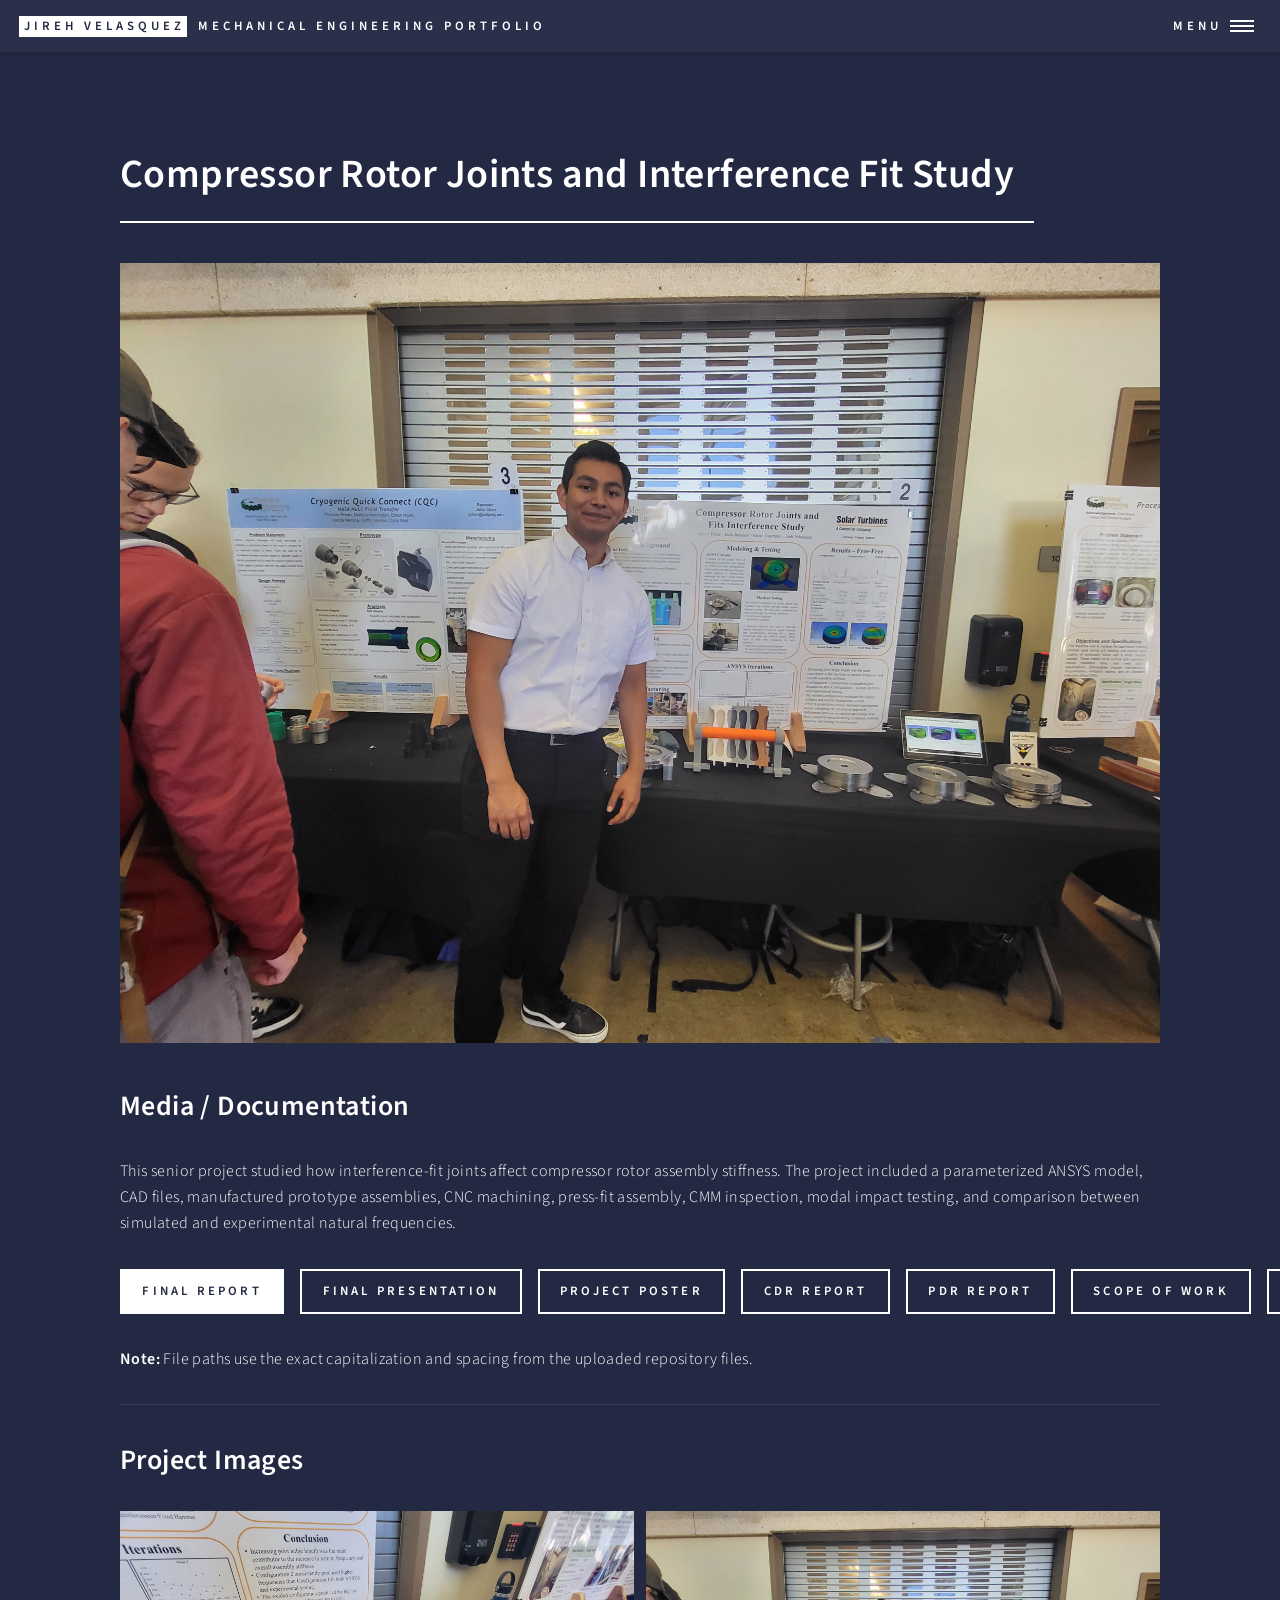
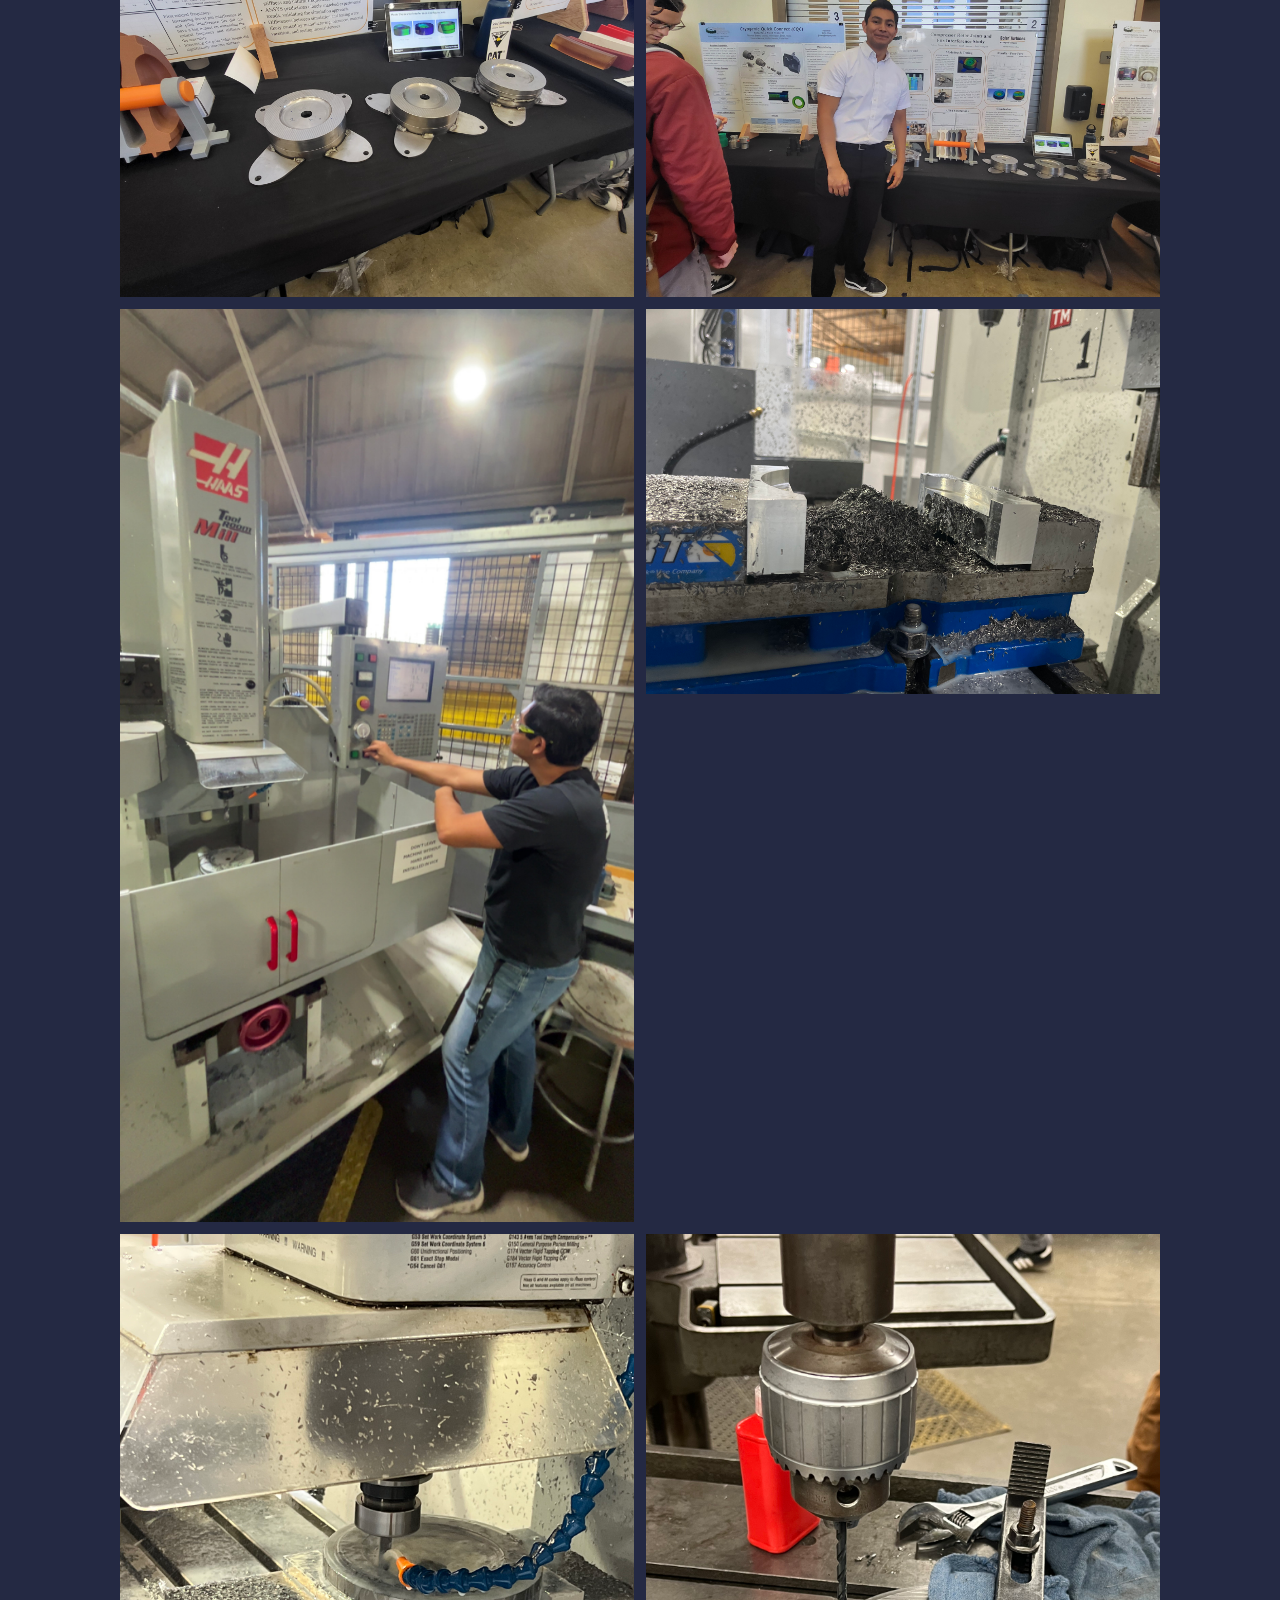
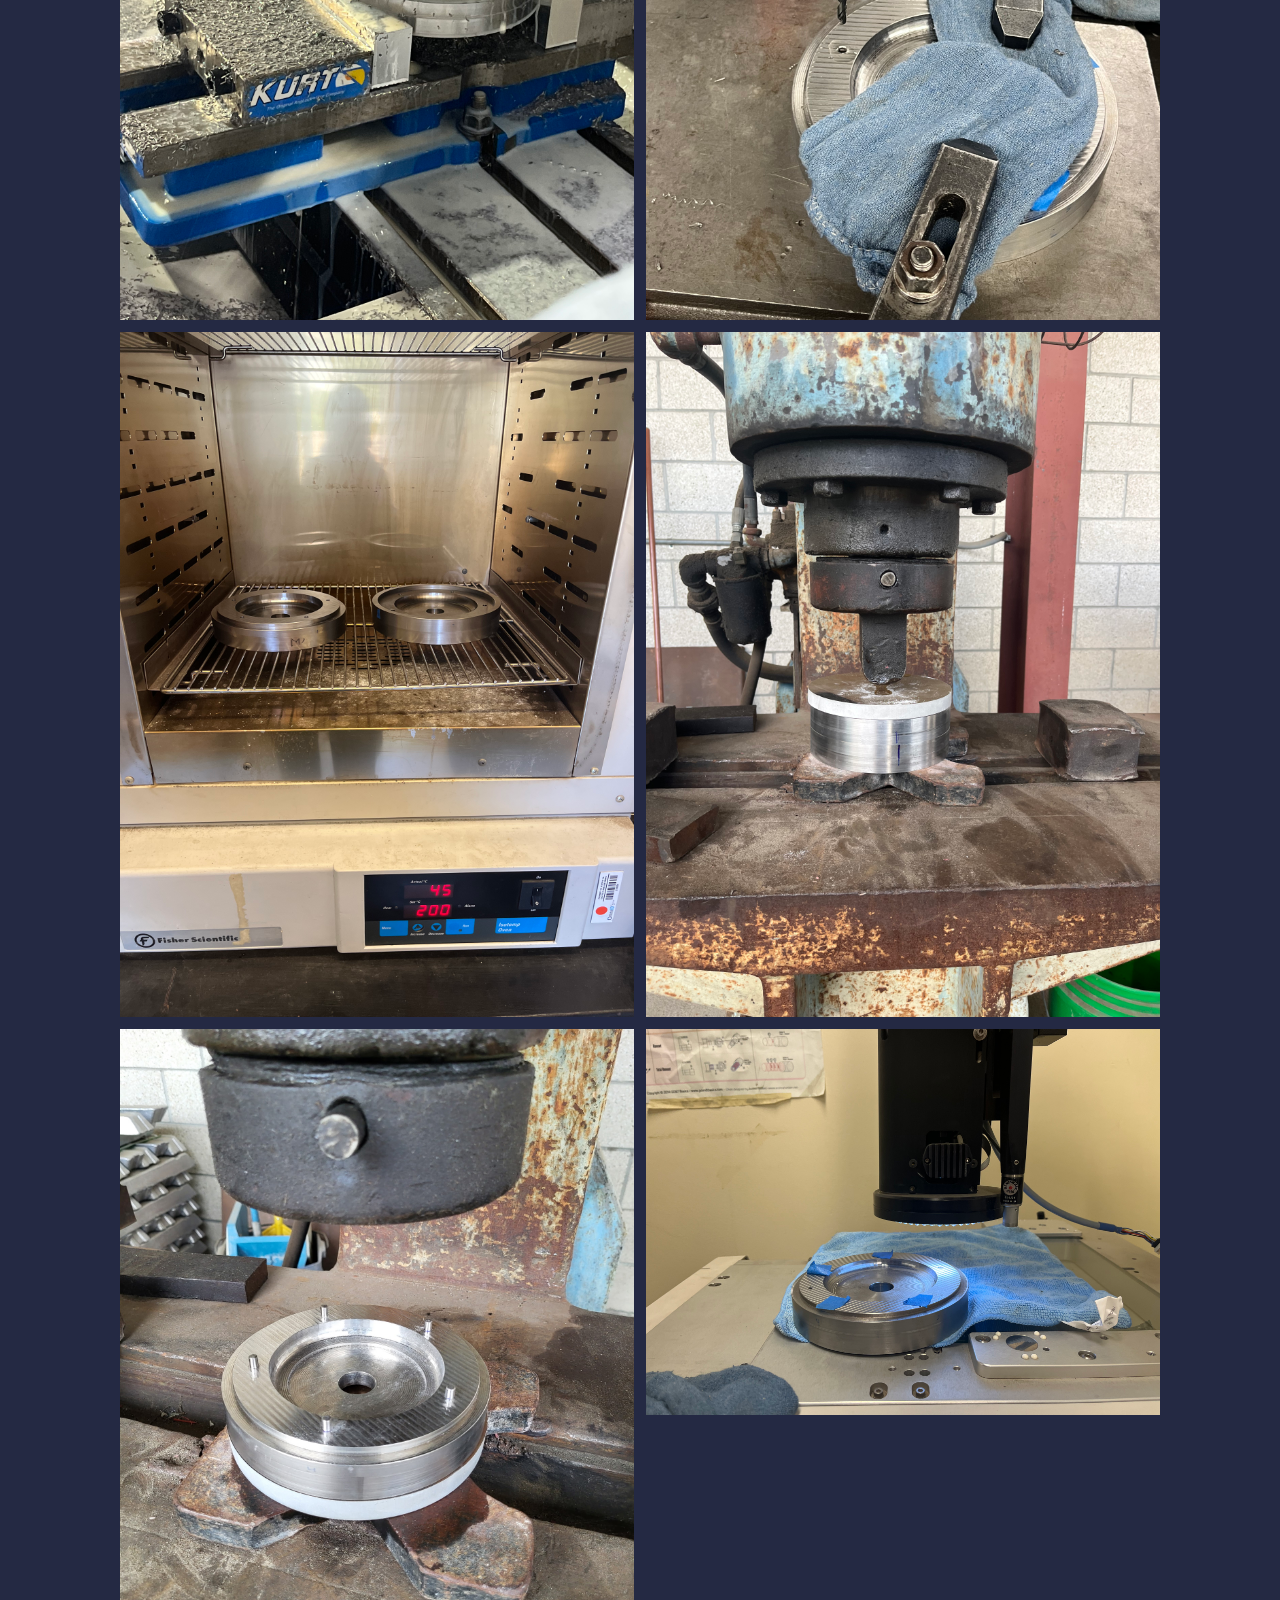
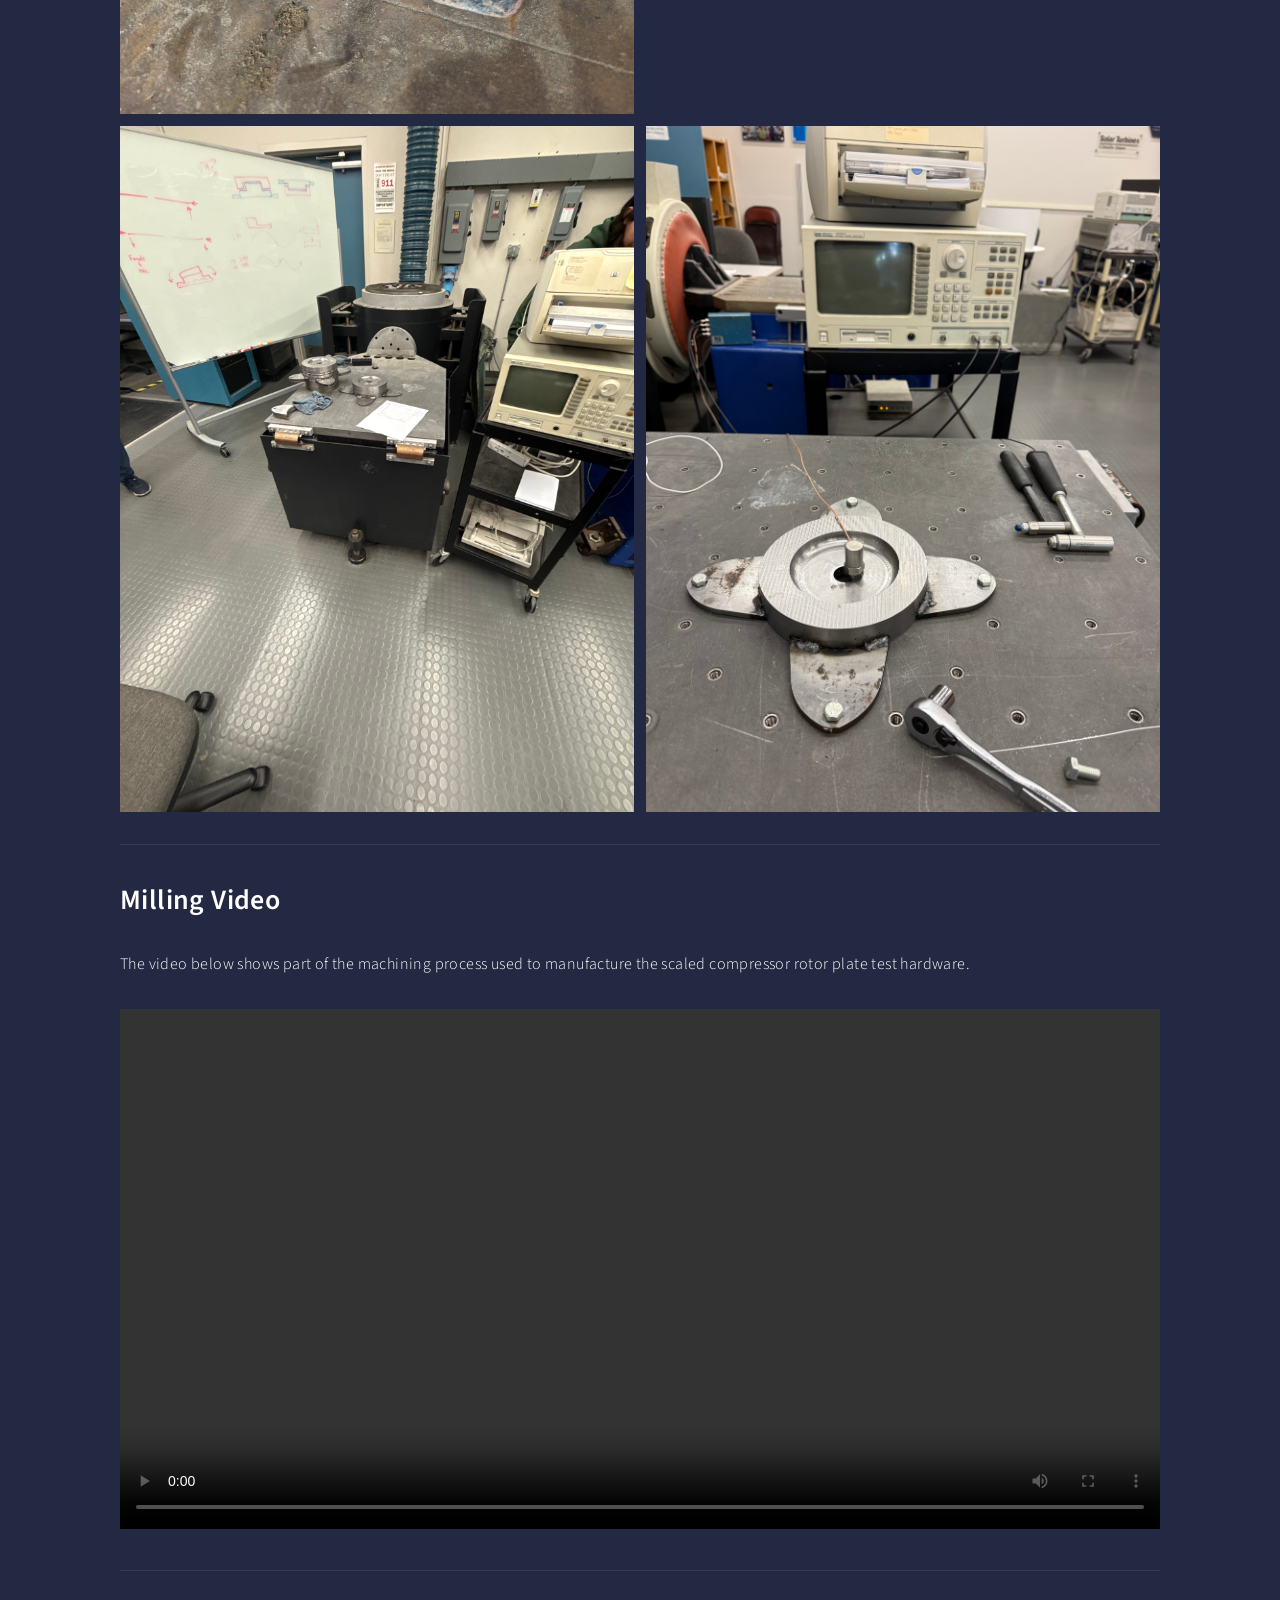
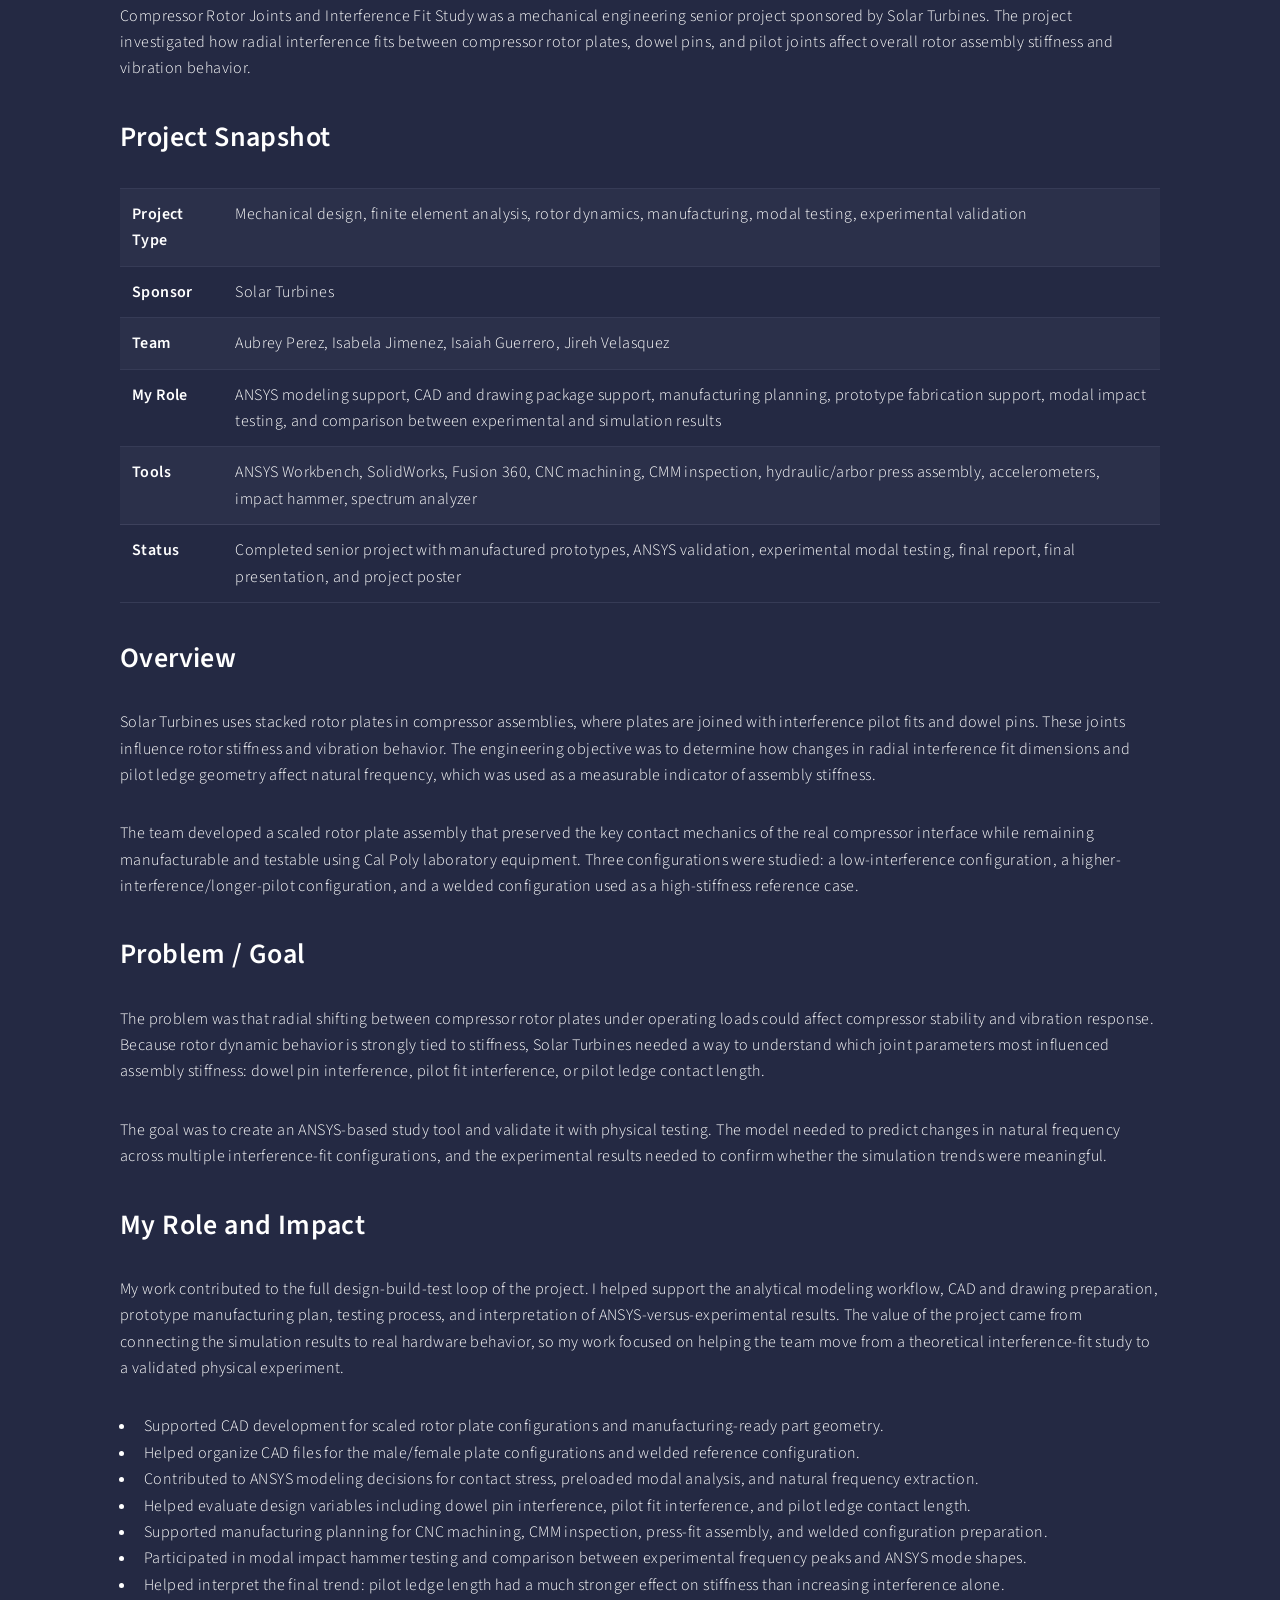
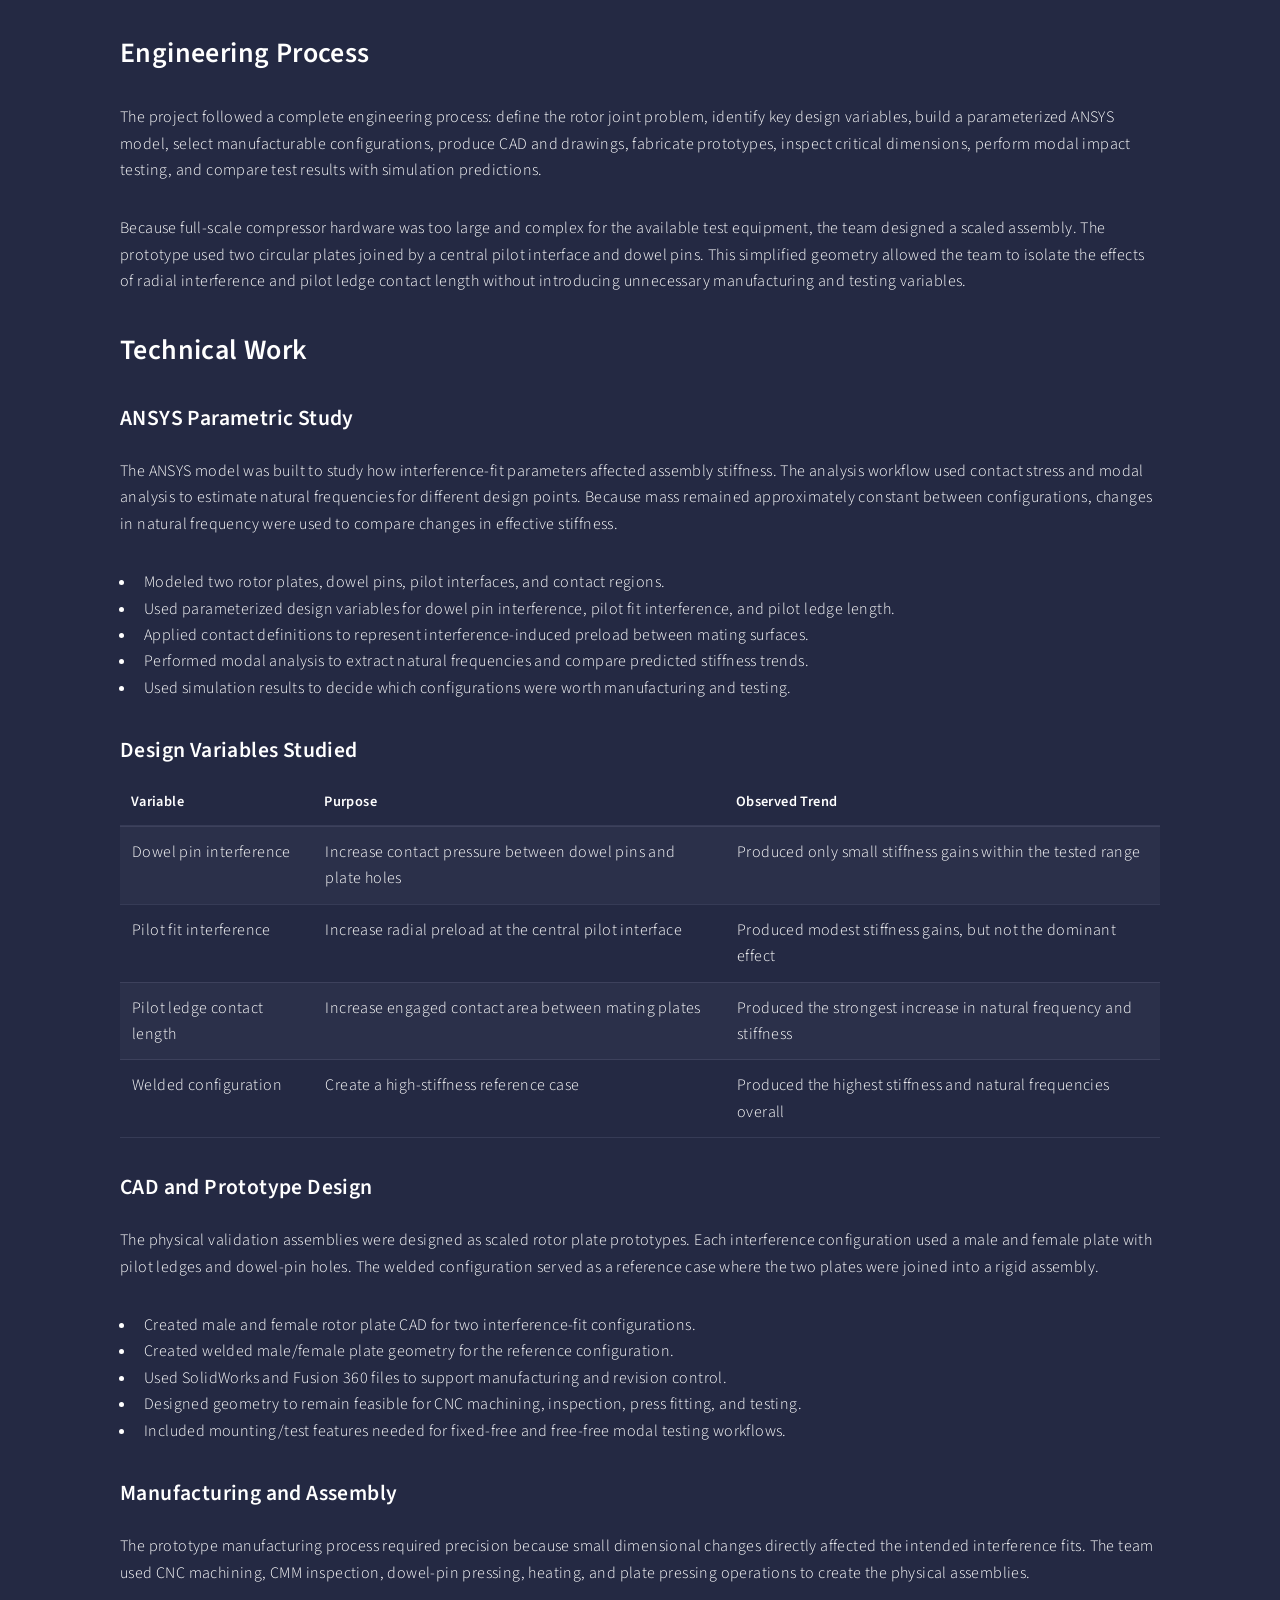
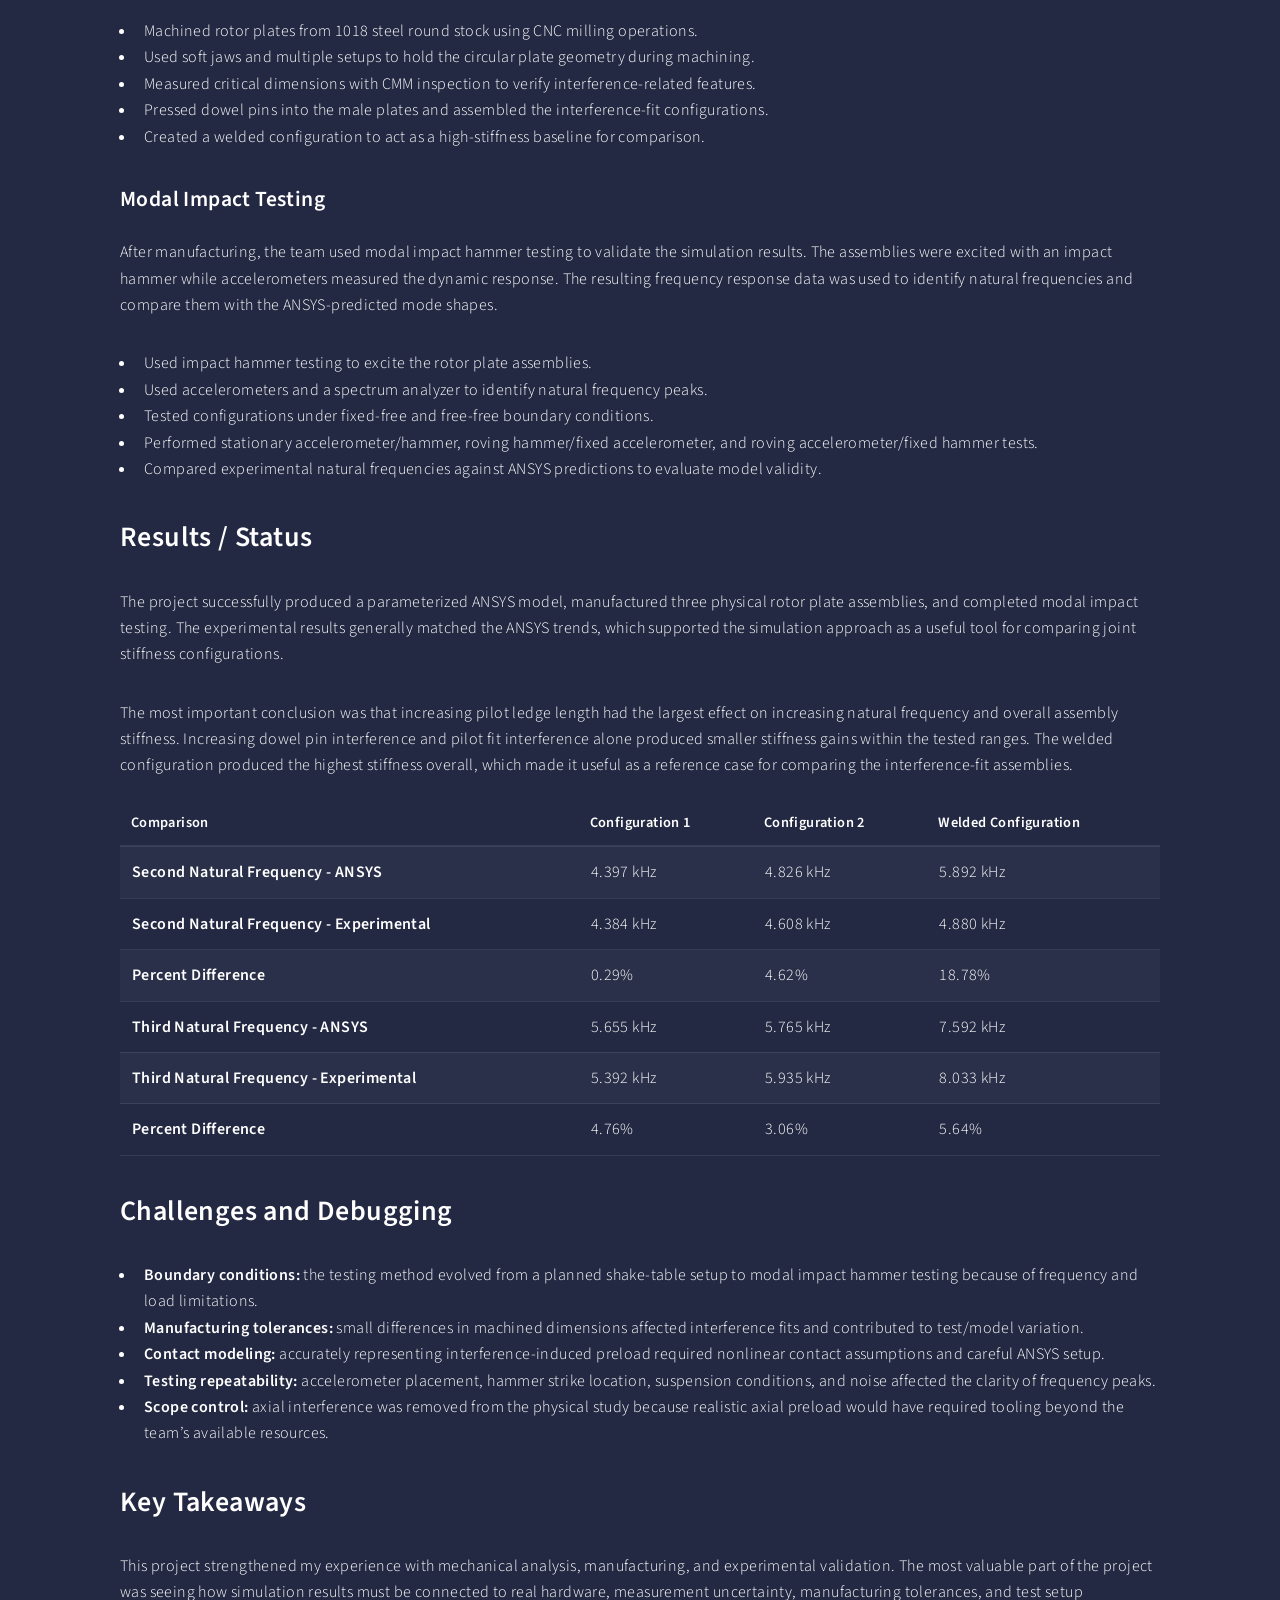
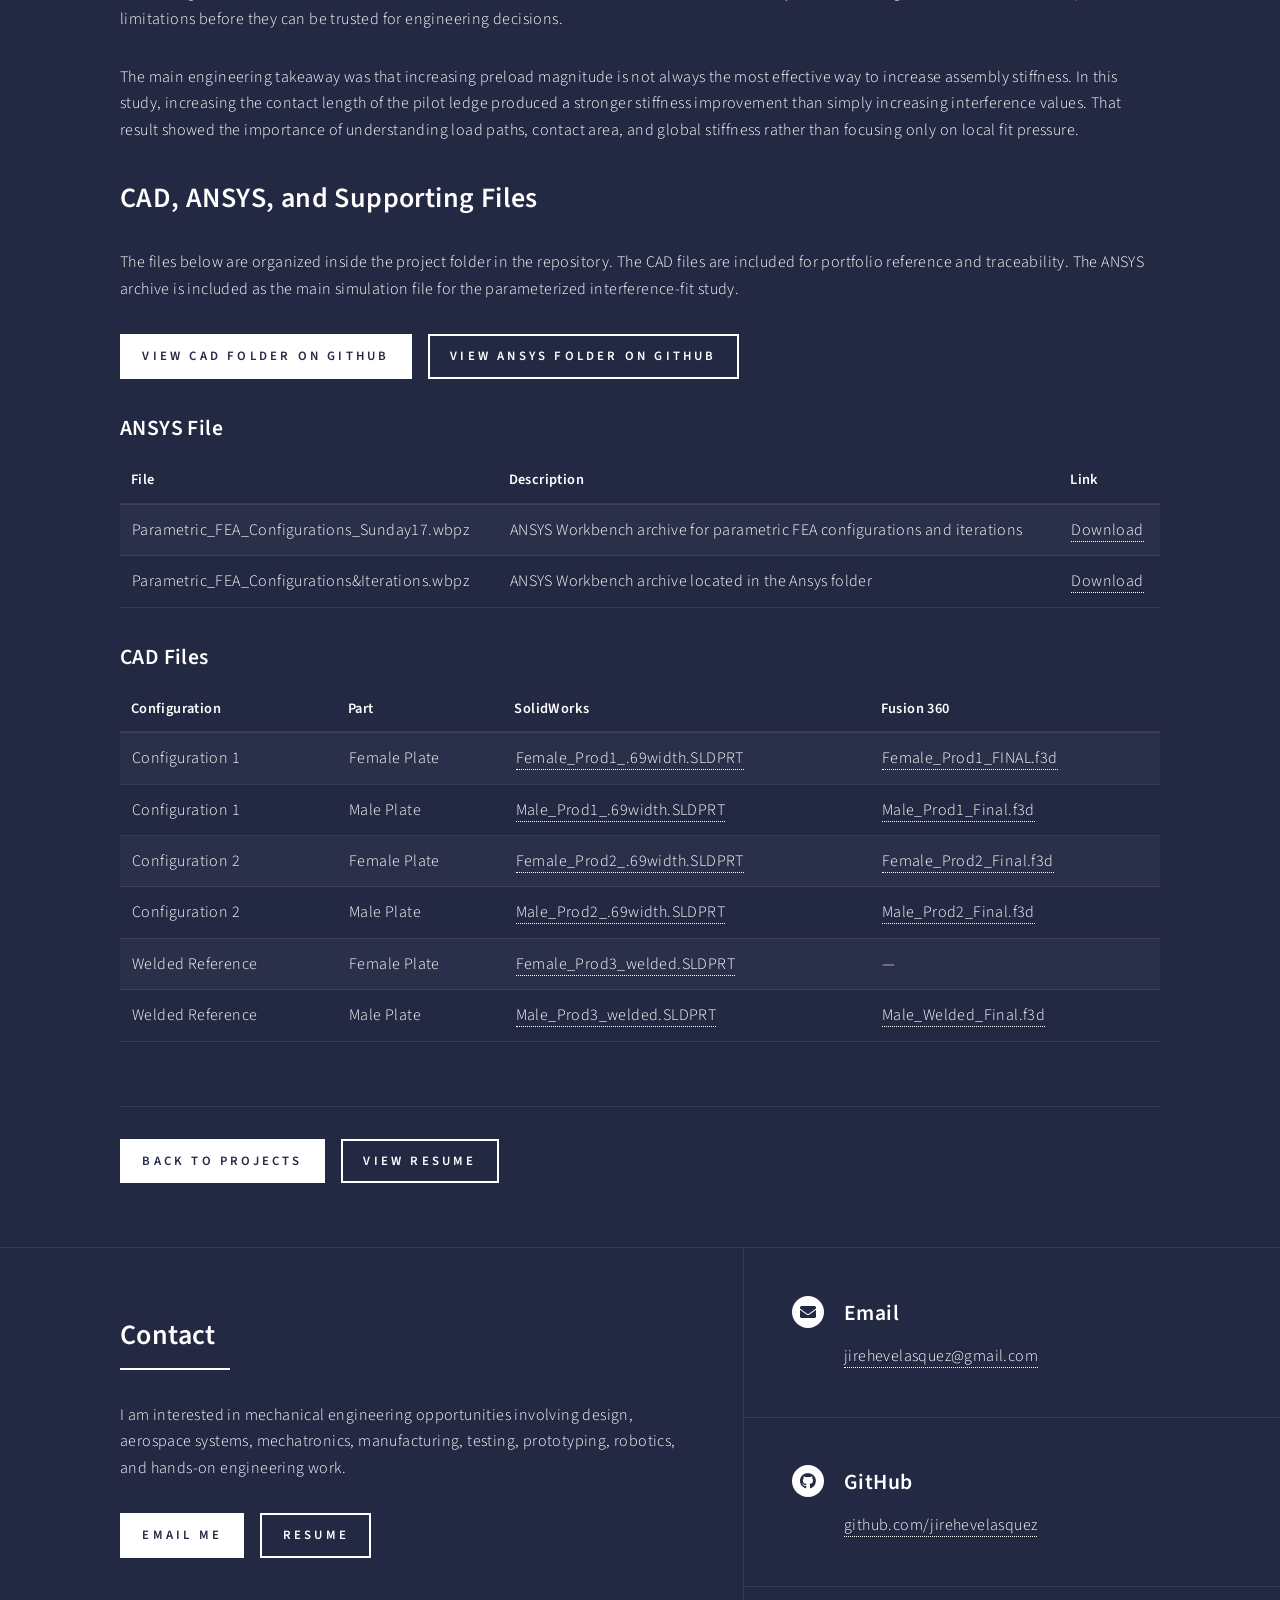
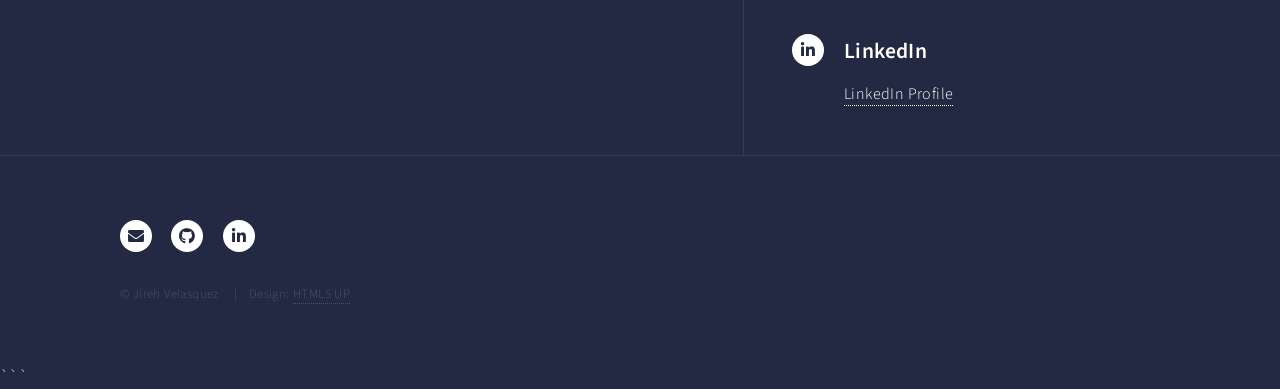
==== commit 34b78d9a: "Update compressor-rotor-study.html" ====
--- a/compressor-rotor-study.html
+++ b/compressor-rotor-study.html
@@ -54,7 +54,7 @@
 					</header>
 
 					<span class="image main">
-						<img src="compressor%20rotor/images/compressor-plates.jpg" alt="Manufactured compressor rotor plate assemblies for interference fit study" />
+						<img src="compressor%20rotor/images/Compressor-cover.jpg" alt="Manufactured compressor rotor plate assemblies for interference fit study" />
 					</span>
 
 					<h2>Media / Documentation</h2>
